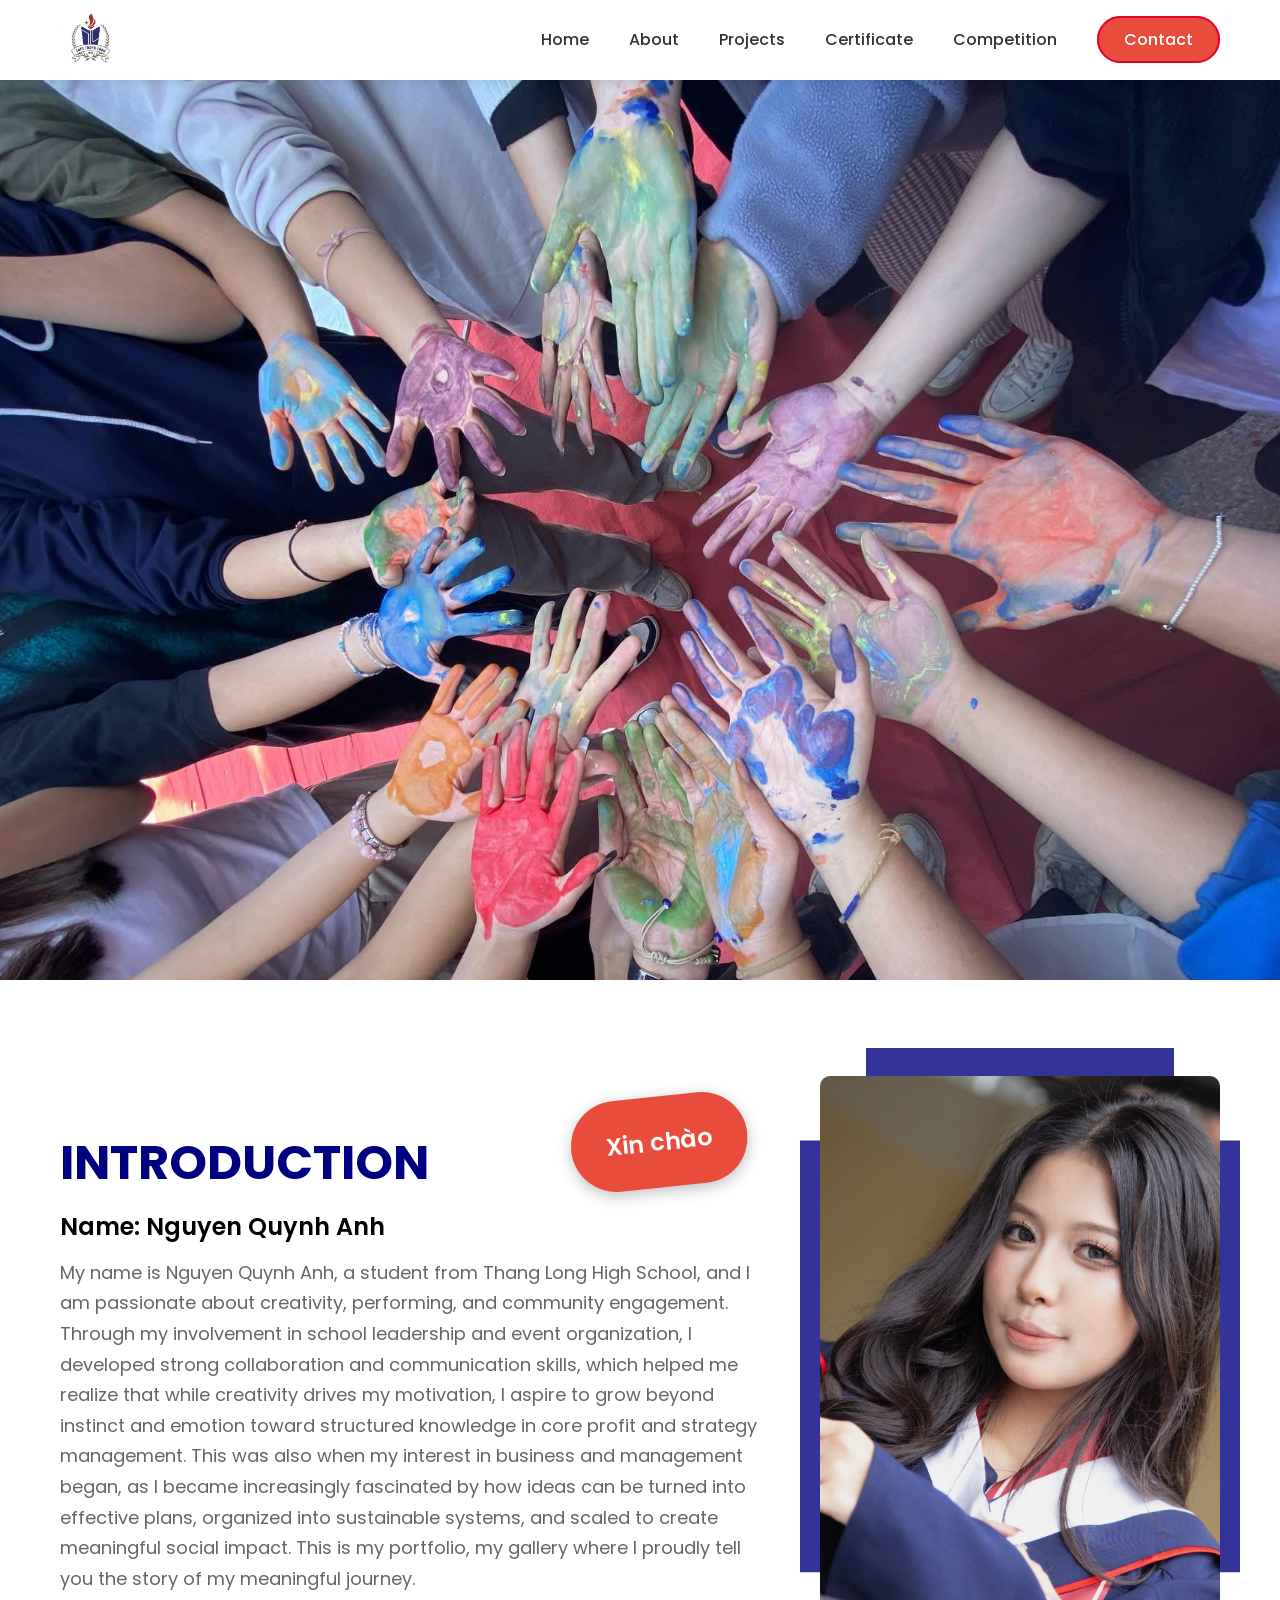
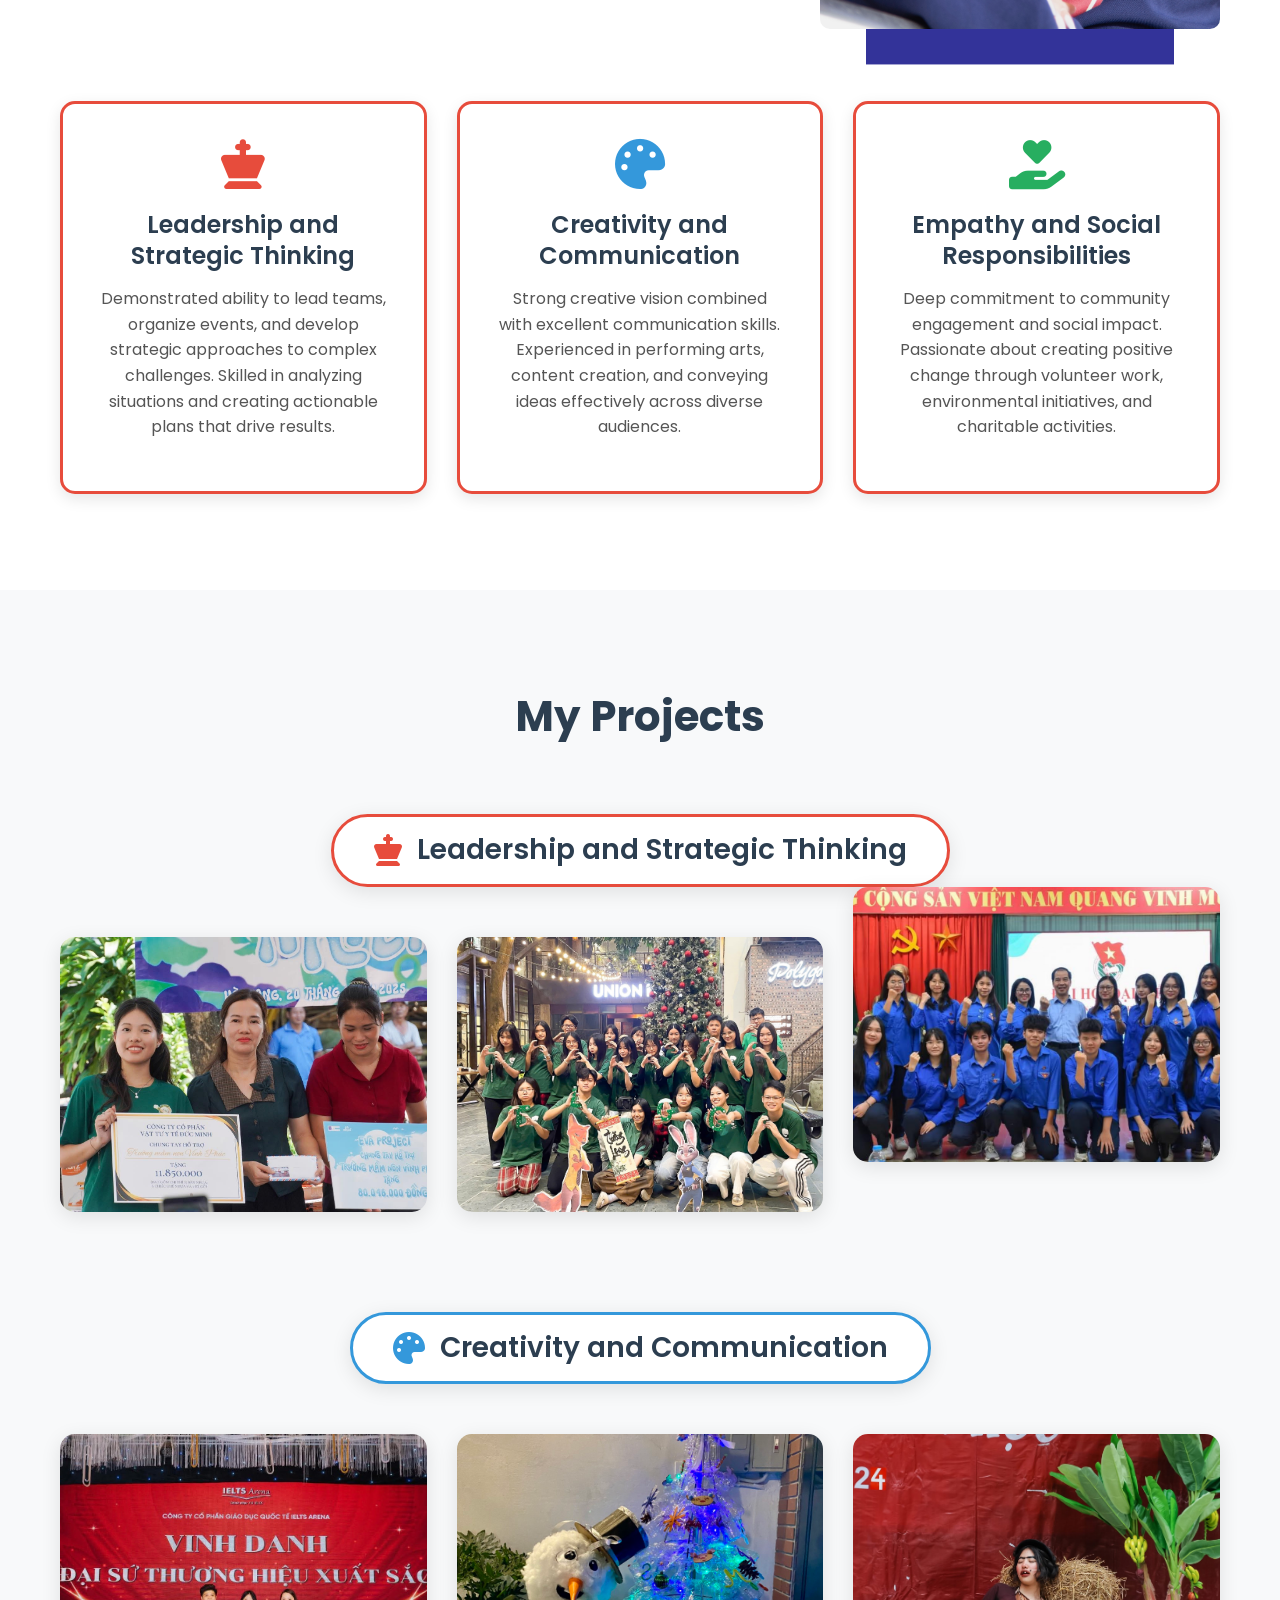
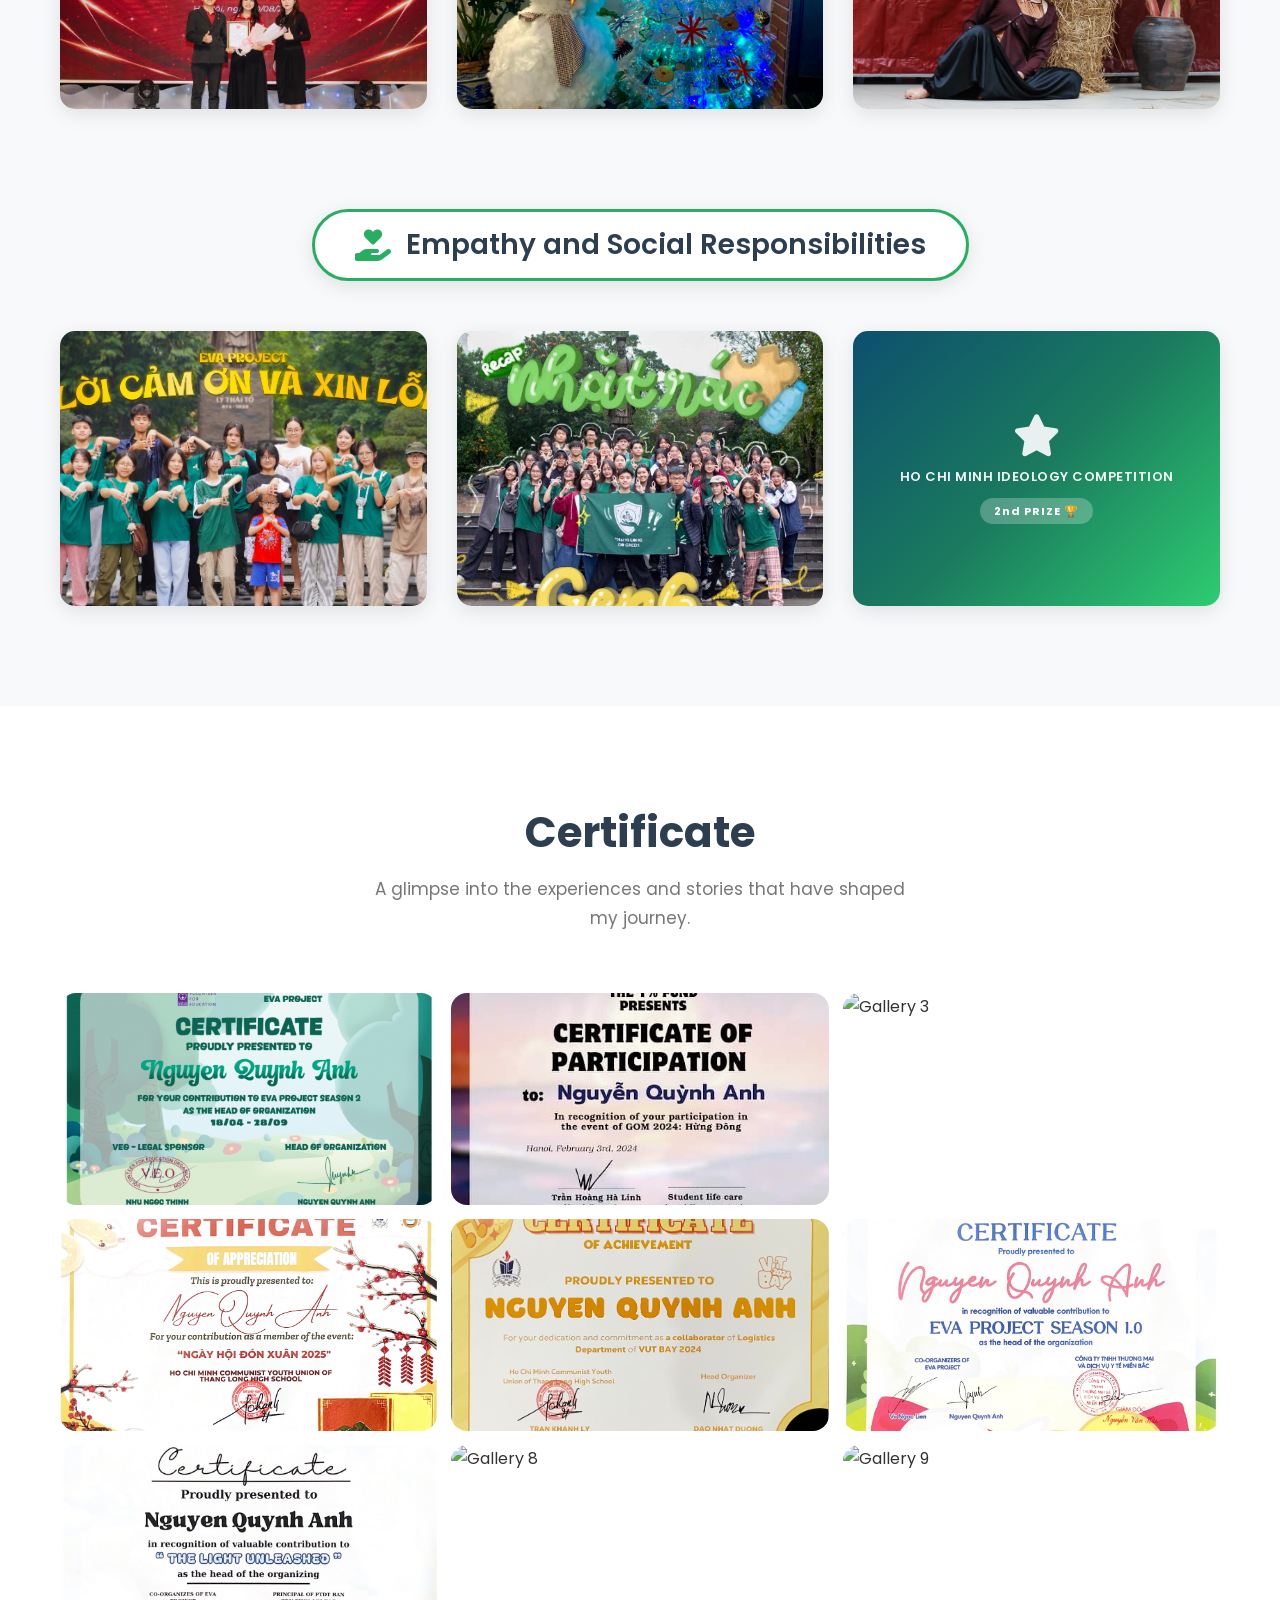
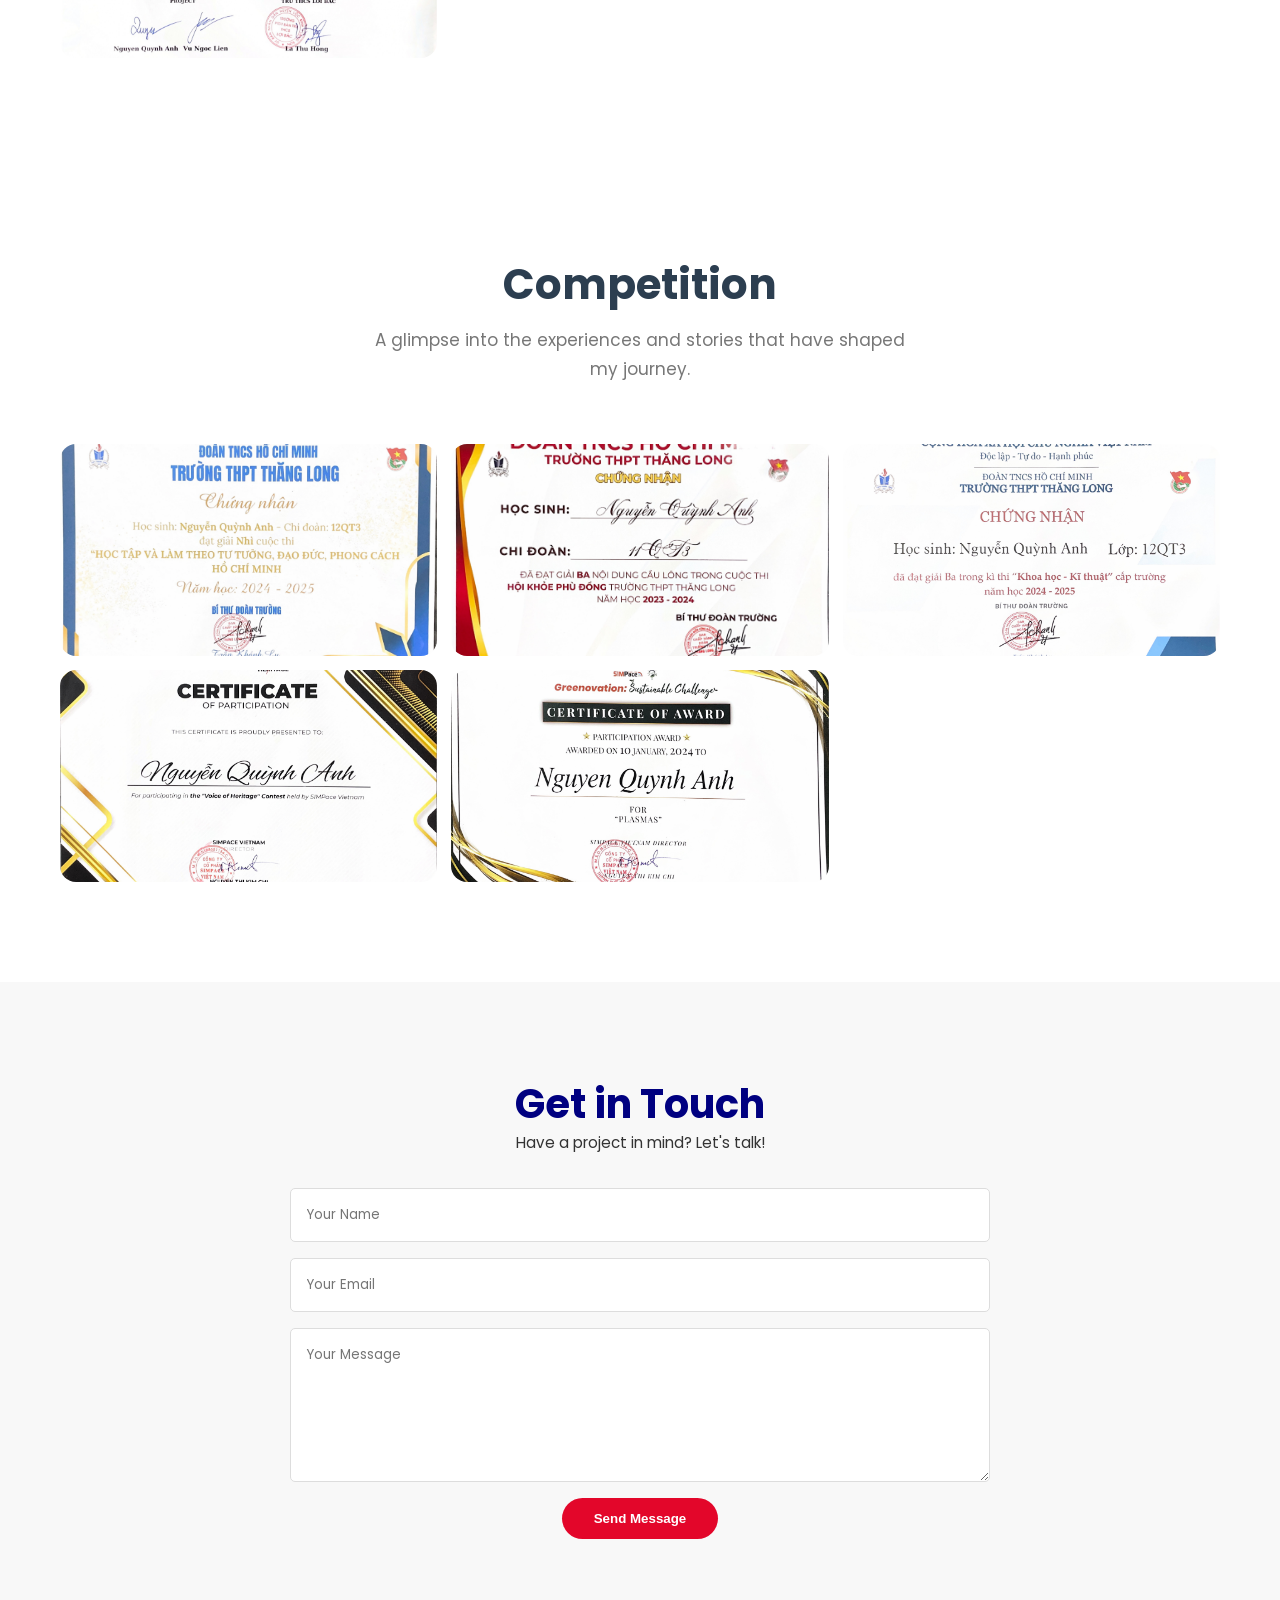
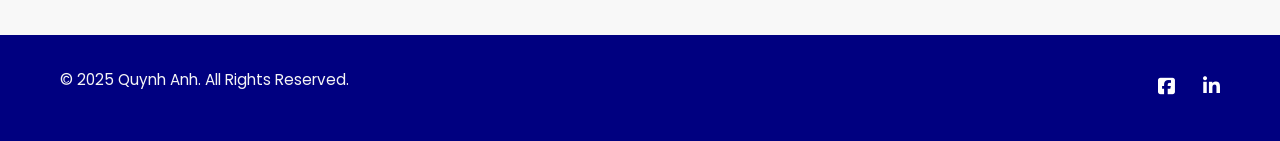
==== index.html @ 8f01cfb1 "ƯDADWADA" ====
<!DOCTYPE html>
<html lang="vi">

<head>
    <meta charset="UTF-8">
    <meta name="viewport" content="width=device-width, initial-scale=1.0">
    <title>Portfolio - Quynh Anh</title>
    <link rel="stylesheet" href="style.css?v=2">
    <link rel="preconnect" href="https://fonts.googleapis.com">
    <link rel="preconnect" href="https://fonts.gstatic.com" crossorigin>
    <link href="https://fonts.googleapis.com/css2?family=Poppins:wght@400;500;600;700&display=swap" rel="stylesheet">
    <link rel="stylesheet" href="https://cdnjs.cloudflare.com/ajax/libs/font-awesome/6.1.1/css/all.min.css" />
    <link rel="icon" type="image/x-icon" href="images/favicon.jpg">
    <style>
        /* ===== HEADER STYLES - SIMPLIFIED & BEAUTIFUL ===== */
        * {
            margin: 0;
            padding: 0;
            box-sizing: border-box;
        }

        body {
            font-family: 'Poppins', sans-serif;
        }

        header {
            background: #fff;
            box-shadow: 0 2px 10px rgba(0,0,0,0.1);
            position: sticky;
            top: 0;
            z-index: 1000;
            transition: all 0.3s ease;
        }

        header.scrolled {
            box-shadow: 0 4px 20px rgba(0,0,0,0.15);
        }

        .container {
            max-width: 1200px;
            margin: 0 auto;
            padding: 0 20px;
        }

        .nav-container {
            display: flex;
            justify-content: space-between;
            align-items: center;
            padding: 20px;
        }

        /* Logo Styles */
        .logo {
            display: flex;
            align-items: center;
            text-decoration: none;
            transition: transform 0.3s ease;
        }

        .logo:hover {
            transform: scale(1.05);
        }

        .logo img {
            height: 60px;
            width: auto;
            object-fit: contain;
        }

        /* Navigation Styles */
        .main-nav ul {
            display: flex;
            list-style: none;
            gap: 40px;
            align-items: center;
        }

        .main-nav ul li a {
            text-decoration: none;
            color: #333;
            font-size: 16px;
            font-weight: 500;
            position: relative;
            padding: 8px 0;
            transition: color 0.3s ease;
        }

        .main-nav ul li a::after {
            content: '';
            position: absolute;
            bottom: 0;
            left: 0;
            width: 0;
            height: 2px;
            background: #e74c3c;
            transition: width 0.3s ease;
        }

        .main-nav ul li a:hover {
            color: #e74c3c;
        }

        .main-nav ul li a:hover::after {
            width: 100%;
        }

        /* Contact Button Style */
        .btn-contact {
            background: #e74c3c;
            color: #fff !important;
            padding: 10px 25px !important;
            border-radius: 25px;
            transition: all 0.3s ease;
        }

        .btn-contact::after {
            display: none;
        }

        .btn-contact:hover {
            background: #c0392b;
            transform: translateY(-2px);
            box-shadow: 0 5px 15px rgba(231, 76, 60, 0.3);
        }

        /* Mobile Menu Toggle */
        .menu-toggle {
            display: none;
            flex-direction: column;
            cursor: pointer;
            gap: 5px;
        }

        .menu-toggle span {
            width: 25px;
            height: 3px;
            background: #333;
            transition: all 0.3s ease;
            border-radius: 3px;
        }

        .menu-toggle.active span:nth-child(1) {
            transform: rotate(45deg) translate(8px, 8px);
        }

        .menu-toggle.active span:nth-child(2) {
            opacity: 0;
        }

        .menu-toggle.active span:nth-child(3) {
            transform: rotate(-45deg) translate(7px, -7px);
        }

        /* Responsive Design */
        @media (max-width: 768px) {
            .nav-container {
                padding: 15px 20px;
            }

            .logo img {
                height: 45px;
            }

            .menu-toggle {
                display: flex;
            }

            .main-nav {
                position: absolute;
                top: 100%;
                left: 0;
                right: 0;
                background: #fff;
                box-shadow: 0 5px 10px rgba(0,0,0,0.1);
                max-height: 0;
                overflow: hidden;
                transition: max-height 0.3s ease;
            }

            .main-nav.active {
                max-height: 500px;
            }

            .main-nav ul {
                flex-direction: column;
                gap: 0;
                padding: 20px 0;
            }

            .main-nav ul li {
                width: 100%;
                text-align: center;
            }

            .main-nav ul li a {
                display: block;
                padding: 15px 20px;
                font-size: 18px;
            }

            .btn-contact {
                border-radius: 0 !important;
                margin: 10px 20px !important;
            }
        }

        /* Updated Features Section - No Gradient */
        .about-features {
            display: grid;
            grid-template-columns: repeat(auto-fit, minmax(300px, 1fr));
            gap: 30px;
            margin-top: 50px;
        }

        .feature-card {
            background: #ffffff;
            padding: 35px;
            border-radius: 15px;
            text-align: center;
            transition: transform 0.3s ease, box-shadow 0.3s ease;
            border: 3px solid #e74c3c;
            box-shadow: 0 5px 15px rgba(0,0,0,0.1);
        }

        .feature-card:hover {
            transform: translateY(-10px);
            box-shadow: 0 15px 30px rgba(231, 76, 60, 0.3);
            border-color: #c0392b;
        }

        .feature-card i {
            font-size: 50px;
            margin-bottom: 20px;
            color: #e74c3c;
        }

        .feature-card h3 {
            font-size: 24px;
            margin-bottom: 15px;
            color: #2c3e50;
        }

        .feature-card p {
            font-size: 16px;
            line-height: 1.6;
            color: #555;
        }

        .feature-card:nth-child(1) i {
            color: #e74c3c;
        }

        .feature-card:nth-child(2) i {
            color: #3498db;
        }

        .feature-card:nth-child(3) i {
            color: #27ae60;
        }

        .image-row {
            display: flex;
            width: 100%;
        }

        .image-row img {
            width: 50%;
            height: auto;
            cursor: pointer;
            transition: 0.3s;
        }

        .image-row img:hover {
            opacity: 0.8;
        }

        .popup {
            display: none;
            position: fixed;
            top: 0;
            left: 0;
            width: 100%;
            height: 100%;
            background: rgba(0, 0, 0, 0.8);
            justify-content: center;
            align-items: center;
            z-index: 9999;
            flex-direction: column;
        }

        .popup img {
            max-width: 90%;
            max-height: 90%;
            box-shadow: 0 0 20px white;
            border: 3px solid white;
            border-radius: 10px;
        }

        .close-btn {
            position: absolute;
            top: 20px;
            right: 30px;
            font-size: 40px;
            color: white;
            cursor: pointer;
            font-weight: bold;
            z-index: 10000;
        }

        .close-btn:hover {
            color: #ccc;
        }
        
        /* ===== PORTFOLIO SECTION - KHOẢNG CÁCH ĐỒN GĐỀUˋ ===== */
        .portfolio {
            padding: 100px 0;
            background: #f8f9fa;
        }

        .section-title {
            text-align: center;
            font-size: 42px;
            margin-bottom: 70px;
            color: #2c3e50;
            font-weight: 700;
        }

        /* Category Section */
        .portfolio-category {
            margin-bottom: 100px;
        }

        .portfolio-category:last-child {
            margin-bottom: 0;
        }

        /* Category Header */
        .category-header {
            text-align: center;
            margin-bottom: 50px;
        }

        .category-title {
            display: inline-flex;
            align-items: center;
            gap: 15px;
            font-size: 28px;
            font-weight: 600;
            color: #2c3e50;
            padding: 15px 40px;
            background: white;
            border-radius: 50px;
            box-shadow: 0 5px 20px rgba(0,0,0,0.1);
        }

        .category-title i {
            font-size: 32px;
        }

        /* Màu sắc cho từng category */
        .category-leadership .category-title {
            border: 3px solid #e74c3c;
        }

        .category-leadership .category-title i {
            color: #e74c3c;
        }

        .category-creativity .category-title {
            border: 3px solid #3498db;
        }

        .category-creativity .category-title i {
            color: #3498db;
        }

        .category-empathy .category-title {
            border: 3px solid #27ae60;
        }

        .category-empathy .category-title i {
            color: #27ae60;
        }

        /* Portfolio Grid - 3 cột */
        .portfolio-grid {
            display: grid;
            grid-template-columns: repeat(3, 1fr);
            gap: 30px;
        }

        .portfolio-item {
            position: relative;
            overflow: hidden;
            border-radius: 15px;
            box-shadow: 0 5px 20px rgba(0,0,0,0.1);
            transition: transform 0.3s ease, box-shadow 0.3s ease;
            text-decoration: none;
            display: block;
        }

        .portfolio-item:hover {
            transform: translateY(-10px);
            box-shadow: 0 15px 40px rgba(0,0,0,0.2);
        }

        .portfolio-item img {
            width: 100%;
            height: 300px;
            object-fit: cover;
            transition: transform 0.5s ease;
        }

        .portfolio-item:hover img {
            transform: scale(1.1);
        }

        .portfolio-overlay {
            position: absolute;
            bottom: 0;
            left: 0;
            right: 0;
            background: linear-gradient(to top, rgba(0,0,0,0.9), transparent);
            padding: 30px 20px 20px;
            color: white;
        }

        .portfolio-item:hover .portfolio-overlay {
            background: rgba(0,0,0,0.85);
            padding: 40px 20px 20px;
        }

        .portfolio-overlay h3 {
            font-size: 22px;
            margin-bottom: 10px;
            font-weight: 600;
        }

        .portfolio-overlay p {
            font-size: 14px;
            line-height: 1.6;
            margin-bottom: 10px;
            opacity: 0.9;
        }

        .portfolio-overlay span {
            display: inline-block;
            font-size: 14px;
            font-weight: 500;
            color: #e74c3c;
            transition: transform 0.3s ease;
        }

        .portfolio-item:hover .portfolio-overlay span {
            transform: translateX(5px);
        }

        /* Responsive */
        @media (max-width: 992px) {
            .portfolio-grid {
                grid-template-columns: repeat(2, 1fr);
            }
            
            .portfolio {
                padding: 80px 0;
            }
            
            .section-title {
                margin-bottom: 60px;
            }
            
            .portfolio-category {
                margin-bottom: 80px;
            }
            
            .category-header {
                margin-bottom: 40px;
            }
        }

        @media (max-width: 768px) {
            .portfolio-grid {
                grid-template-columns: 1fr;
            }

            .category-title {
                font-size: 22px;
                padding: 12px 30px;
            }

            .category-title i {
                font-size: 26px;
            }

            .portfolio {
                padding: 60px 0;
            }
            
            .section-title {
                font-size: 32px;
                margin-bottom: 50px;
            }
            
            .portfolio-category {
                margin-bottom: 70px;
            }
            
            .category-header {
                margin-bottom: 35px;
            }
        }
    </style>
</head>

<body>

    <!-- ===== SIMPLIFIED HEADER ===== -->
    <header id="header">
        <div class="container nav-container">
            <a href="#" class="logo">
                <img src="images/logo.jpg" alt="Quynh Anh Logo">
            </a>
            
            <div class="menu-toggle" id="menuToggle">
                <span></span>
                <span></span>
                <span></span>
            </div>

            <nav class="main-nav" id="mainNav">
                <ul>
                    <li><a href="/">Home</a></li>
                    <li><a href="#about">About</a></li>
                    <li><a href="#portfolio">Projects</a></li>
                    <li><a href="certificate.html">Certificate</a></li>
                    <li><a href="competition.html">Competition</a></li>
                    <li><a href="#contact" class="btn-contact">Contact</a></li>
                </ul>
            </nav>
        </div>
    </header>
    <main>

        <section id="home" class="main-banner">
            <div class="container banner-container">
                <div class="hero-main-group">
                </div>
            </div>
        </section>

        <section id="about" class="about-section">
            <div class="container">
                <div class="about-intro-area">
                    <div class="about-intro-text">
                        <div class="resume-bubble">
                            <h3 style="color: white;">Xin chào </h3>
                        </div>
                        <h1>INTRODUCTION</h1>
                        <p>
                            <h3 style="color: black;">Name: Nguyen Quynh Anh</h3>
                        </p>
                        <p style="font-size: large;">
                            My name is Nguyen Quynh Anh, a student from Thang Long High School, and I am passionate about creativity, performing, and community engagement. Through my involvement in school leadership and event organization, I developed strong collaboration and communication skills, which helped me realize that while creativity drives my motivation, I aspire to grow beyond instinct and emotion toward structured knowledge in core profit and strategy management. This was also when my interest in business and management began, as I became increasingly fascinated by how ideas can be turned into effective plans, organized into sustainable systems, and scaled to create meaningful social impact. This is my portfolio, my gallery where I proudly tell you the story of my meaningful journey.
                        </p>
                    </div>
                    <div class="about-intro-image">
                        <img src="images/avata-about.jpg" alt="Quynh Anh Avatar">
                    </div>
                </div>

                <!-- Features Section with Font Awesome Icons -->
                <div class="about-features">
                    <div class="feature-card">
                        <i class="fas fa-chess-king"></i>
                        <h3>Leadership and Strategic Thinking</h3>
                        <p>Demonstrated ability to lead teams, organize events, and develop strategic approaches to complex challenges. Skilled in analyzing situations and creating actionable plans that drive results.</p>
                    </div>

                    <div class="feature-card">
                        <i class="fas fa-palette"></i>
                        <h3>Creativity and Communication</h3>
                        <p>Strong creative vision combined with excellent communication skills. Experienced in performing arts, content creation, and conveying ideas effectively across diverse audiences.</p>
                    </div>

                    <div class="feature-card">
                        <i class="fas fa-hand-holding-heart"></i>
                        <h3>Empathy and Social Responsibilities</h3>
                        <p>Deep commitment to community engagement and social impact. Passionate about creating positive change through volunteer work, environmental initiatives, and charitable activities.</p>
                    </div>
                </div>
            </div>
        </section>

        <section id="portfolio" class="portfolio">
            <div class="container">
                <h2 class="section-title">My Projects</h2>
        
                <!-- NHÓM 1: Leadership and Strategic Thinking -->
                <div class="portfolio-category category-leadership">
                    <div class="category-header">
                        <h3 class="category-title">
                            <i class="fas fa-chess-king"></i>
                            Leadership and Strategic Thinking
                        </h3>
                    </div>
                    <div class="portfolio-grid">
                        <a href="project-detail-02.html" class="portfolio-item">
                            <img src="images/21.jpg" alt="Trạm ký ức">
                            <div class="portfolio-overlay">
                                <h3>VOLUNTEER PROJECT
                                </h3>
                                <span>View Details &rarr;</span>
                            </div>
                        </a>
                        <a href="project-detail-03.html" class="portfolio-item">
                            <img src="images/31.JPG" alt="Văn chương máu chảy">
                            <div class="portfolio-overlay">
                                <h3>ENVIRONMENTAL PRESERVATION
                                </h3>
                                <span>View Details &rarr;</span>
                            </div>
                        </a>
                        <a href="project-detail-04.html"  style="margin-top: -50px;" class="portfolio-item">
                            <img src="images/41.jpg" alt="NCC">
                            <div class="portfolio-overlay">
                                <h3>EXECUTIVE MEMBER, STUDENT UNION - THANG LONG HIGH SCHOOL
                                </h3>
                                <span>View Details &rarr;</span>
                            </div>
                        </a>
                    </div>
                </div>
        
                <!-- NHÓM 2: Creativity and Communication -->
                <div class="portfolio-category category-creativity">
                    <div class="category-header">
                        <h3 class="category-title">
                            <i class="fas fa-palette"></i>
                            Creativity and Communication
                        </h3>
                    </div>
                    <div class="portfolio-grid">
                        <a href="project-detail-05.html" class="portfolio-item">
                            <img src="images/51.jpg" alt="Bookipedia">
                            <div class="portfolio-overlay">
                                <h3>BRAND AMBASSADOR - IELTS ARENA
                                </h3>
                                <span>View Details &rarr;</span>
                            </div>
                        </a>
                        <a href="project-detail-06.html" class="portfolio-item">
                            <img src="images/61.jpg" alt="Trạm ký ức">
                            <div class="portfolio-overlay">
                                <h3>GREENOVATION COMPETITION - SIMPACE IELTS
                                </h3>
                                <span>View Details &rarr;</span>
                            </div>
                        </a>
                        <a href="project-detail-07.html" class="portfolio-item">
                            <img src="images/71.JPG" alt="Văn chương">
                            <div class="portfolio-overlay">
                                <h3>ACTING
                                </h3>
                                <span>View Details &rarr;</span>
                            </div>
                        </a>
                    </div>
                </div>
        
                <!-- NHÓM 3: Empathy and Social Responsibilities -->
                <div class="portfolio-category category-empathy">
                    <div class="category-header">
                        <h3 class="category-title">
                            <i class="fas fa-hand-holding-heart"></i>
                            Empathy and Social Responsibilities
                        </h3>
                    </div>
                    <div class="portfolio-grid">
                        <a href="project-detail-08.html" class="portfolio-item">
                            <img src="images/81.JPG" alt="Care-A-Van">
                            <div class="portfolio-overlay">
                                <h3>RAISE FUND CHARITY
                                </h3>
                                <span>View Details &rarr;</span>
                            </div>
                        </a>
                        <a href="project-detail-10.html" class="portfolio-item">
                            <img src="images/9.jpeg" alt="Care-A-Van">
                            <div class="portfolio-overlay">
                                <h3>PROMOTING GREEN AWARENESS
                                </h3>
                                <span>View Details &rarr;</span>
                            </div>
                        </a>
                        <a href="project-detail-09.html" class="portfolio-item">
                            <div class="portfolio-img-css" style="
                                width: 100%; height: 100%;
                                background: linear-gradient(135deg, #0d4f6e 0%, #1a7a5e 50%, #2ecc71 100%);
                                display: flex; flex-direction: column;
                                align-items: center; justify-content: center;
                                gap: 12px; padding: 20px;
                            ">
                                <i class="fas fa-star" style="font-size: 42px; color: #fff; opacity: 0.9;"></i>
                                <span style="
                                    color: #fff; font-size: 13px; font-weight: 600;
                                    text-align: center; line-height: 1.4; letter-spacing: 0.5px;
                                    text-transform: uppercase; opacity: 0.95;
                                ">Ho Chi Minh Ideology Competition</span>
                                <span style="
                                    background: rgba(255,255,255,0.25); color: #fff;
                                    font-size: 11px; font-weight: 700; padding: 4px 14px;
                                    border-radius: 20px; letter-spacing: 1px;
                                ">2nd PRIZE 🏆</span>
                            </div>
                            <div class="portfolio-overlay">
                                <h3>Studying and following the ideology, ethics, and style of Ho Chi Minh" COMPETITION - SECOND PRIZE</h3>
                                <span>View Details &rarr;</span>
                            </div>
                        </a>
                    </div>
                </div>
        
            </div>
        </section>
      
        <section class="GridCustom">
            <div class="container">

                <div class="section-header">
                  <h2>Certificate  </h2>
                  <p>A glimpse into the experiences and stories that have shaped my journey.</p>
                </div>
            
                <div class="bento-grid">

                    <div class="gallery-item">
                      <img src="images/cer_01.jpeg" alt="Gallery 1">
                      <div class="gallery-overlay"><i class="fas fa-search-plus"></i></div>
                    </div>
              
                    <div class="gallery-item">
                      <img src="images/cer_02.jpeg" alt="Gallery 2">
                      <div class="gallery-overlay"><i class="fas fa-search-plus"></i></div>
                    </div>
              
                    <div class="gallery-item">
                      <img src="images/cer_03.jpg" alt="Gallery 3">
                      <div class="gallery-overlay"><i class="fas fa-search-plus"></i></div>
                    </div>
              
                    <div class="gallery-item">
                      <img src="images/cer_04.jpg" alt="Gallery 4">
                      <div class="gallery-overlay"><i class="fas fa-search-plus"></i></div>
                    </div>
              
                    <div class="gallery-item">
                      <img src="images/cer_05.jpg" alt="Gallery 5">
                      <div class="gallery-overlay"><i class="fas fa-search-plus"></i></div>
                    </div>
              
                    <div class="gallery-item">
                      <img src="images/cer_06.jpg" alt="Gallery 6">
                      <div class="gallery-overlay"><i class="fas fa-search-plus"></i></div>
                    </div>
              
                    <div class="gallery-item">
                      <img src="images/cer_10.jpg" alt="Gallery 7">
                      <div class="gallery-overlay"><i class="fas fa-search-plus"></i></div>
                    </div>
              
                    <div class="gallery-item">
                      <img src="images/cer_08.jpg" alt="Gallery 8">
                      <div class="gallery-overlay"><i class="fas fa-search-plus"></i></div>
                    </div>
              
                    <div class="gallery-item">
                      <img src="images/cer_09.jpg" alt="Gallery 9">
                      <div class="gallery-overlay"><i class="fas fa-search-plus"></i></div>
                    </div>
              
                  </div><!-- /bento-grid -->
              </div>
        </section>
      
        <section class="GridCustom">
            <div class="container">

                <div class="section-header">
                  <h2>Competition</h2>
                  <p>A glimpse into the experiences and stories that have shaped my journey.</p>
                </div>
            
                <div class="bento-grid">

                    <div class="gallery-item">
                        <img src="images/com_01.jpg" alt="Gallery 1">
                        <div class="gallery-overlay"><i class="fas fa-search-plus"></i></div>
                      </div>
                
                      <div class="gallery-item">
                        <img src="images/com_02.jpg" alt="Gallery 2">
                        <div class="gallery-overlay"><i class="fas fa-search-plus"></i></div>
                      </div>
                
                      <div class="gallery-item">
                        <img src="images/com_03.jpg" alt="Gallery 3">
                        <div class="gallery-overlay"><i class="fas fa-search-plus"></i></div>
                      </div>
                
                      <div class="gallery-item">
                        <img src="images/com_04.jpg" alt="Gallery 4">
                        <div class="gallery-overlay"><i class="fas fa-search-plus"></i></div>
                      </div>
                
                      <div class="gallery-item">
                        <img src="images/com_05.jpg" alt="Gallery 5">
                        <div class="gallery-overlay"><i class="fas fa-search-plus"></i></div>
                      </div>
                  </div><!-- /bento-grid -->
              </div>
        </section>
<style>
   .GridCustom {
  padding: 100px 0;
  background: #ffffff;
}

.GridCustom .container {
  max-width: 1200px;
  margin: 0 auto;
  padding: 0 20px;
}

.GridCustom .section-header {
  text-align: center;
  margin-bottom: 60px;
}

.GridCustom .section-header h2 {
  font-size: 42px;
  font-weight: 700;
  color: #2c3e50;
  margin-bottom: 14px;
}

.GridCustom .section-header p {
  font-size: 17px;
  color: #777;
  max-width: 540px;
  margin: 0 auto;
  line-height: 1.7;
}

.bento-grid {
  display: grid;
  grid-template-columns: repeat(3, 1fr);
  gap: 14px;
}

.gallery-item {
  position: relative;
  overflow: hidden;
  border-radius: 16px;
  aspect-ratio: 16 / 9;
  cursor: pointer;
}

.gallery-item img {
  width: 100%;
  height: 100%;
  object-fit: cover;
  display: block;
  transition: transform 0.5s ease;
}

.gallery-item:hover img {
  transform: scale(1.08);
}

.gallery-overlay {
  position: absolute;
  inset: 0;
  background: rgba(0, 0, 0, 0.5);
  display: flex;
  align-items: center;
  justify-content: center;
  opacity: 0;
  transition: opacity 0.35s ease;
}

.gallery-item:hover .gallery-overlay {
  opacity: 1;
}

.gallery-overlay i {
  font-size: 36px;
  color: #ffffff;
  transform: scale(0.8);
  transition: transform 0.35s ease;
}

.gallery-item:hover .gallery-overlay i {
  transform: scale(1);
}

@media (max-width: 768px) {
  .bento-grid {
    grid-template-columns: repeat(2, 1fr);
    gap: 8px;
  }
  .GridCustom .section-header h2 {
    font-size: 30px;
  }
}

@media (max-width: 480px) {
  .bento-grid {
    grid-template-columns: repeat(1, 1fr);
  }
}
</style>

        <section id="contact" class="contact">
            <div class="container contact-container">
                <h2>Get in Touch</h2>
                <p>Have a project in mind? Let's talk!</p>
                <form action="#" method="POST" class="contact-form">
                    <input type="text" name="name" placeholder="Your Name" required>
                    <input type="email" name="email" placeholder="Your Email" required>
                    <textarea name="message" rows="6" placeholder="Your Message" required></textarea>
                    <button type="submit" class="btn btn-primary">Send Message</button>
                </form>
            </div>
        </section>
    </main>

    <footer>
        <div class="container footer-container">
            <p>&copy; 2025 Quynh Anh. All Rights Reserved.</p>
            <div class="social-links">
                <a href="https://www.facebook.com/ginaaneee/"><i class="fab fa-facebook-square"></i></a>
                <a href="https://www.instagram.com/ginaanee/"><i class="fab fa-linkedin-in"></i></a>
            </div>
        </div>
    </footer>

    <!-- Popup for images -->
    <div id="popup" class="popup">
        <span class="close-btn" onclick="closePopup()">&times;</span>
        <img id="popup-img" src="" alt="">
    </div>

    <script>
        function openPopup(src) {
            document.getElementById("popup-img").src = src;
            document.getElementById("popup").style.display = "flex";
        }

        function closePopup() {
            document.getElementById("popup").style.display = "none";
        }
    </script>

    <script src="https://cdnjs.cloudflare.com/ajax/libs/gsap/3.12.2/gsap.min.js"></script>
    <script src="https://cdnjs.cloudflare.com/ajax/libs/gsap/3.12.2/ScrollTrigger.min.js"></script>
    <script src="script.js"></script>
</body>

</html>
---- style.css ----
/* ======== GLOBAL STYLES & VARIABLES ======== */
html {
    scroll-behavior: smooth;
}

:root {
    --primary-color: #070757;
    --secondary-color: #e4e0b2;
    --accent-color: #e3062a;
    --brush-color: #E0D6FF;
    /* Màu vệt sơn tím nhạt */
    --bg-light: #ffffff;
    --bg-grey: #f8f9fa;
    --text-light: #ffffff;
    --text-dark: #333333;
    --text-muted: #6c757d;
    --shadow: 0 5px 15px rgba(0, 0, 0, 0.1);
    --font-family: 'Poppins', sans-serif;
    --divider-color: #e5e7eb;
}

* {
    margin: 0;
    padding: 0;
    box-sizing: border-box;
}

html {
    scroll-behavior: smooth;
}

body {
    font-family: var(--font-family);
    color: var(--text-dark);
    line-height: 1.7;
    background: var(--bg-light);
}

.container {
    max-width: 1200px;
    margin: 0 auto;
    padding: 0 2rem;
}

h1,
h2,
h3,
h4 {
    font-weight: 600;
    color: var(--primary-color);
    line-height: 1.3;
}

h1 {
    font-size: 3rem;
    font-weight: 700;
}

h2 {
    font-size: 2.5rem;
    font-weight: 700;
}

h3 {
    font-size: 1.5rem;
}

h4 {
    font-size: 1.1rem;
    color: var(--primary-color);
    margin-bottom: 0.75rem;
    font-weight: 600;
}

p {
    margin-bottom: 1rem;
    font-family: 'Poppins', sans-serif;
    font-weight: 400;
    font-size: 0.95rem;
    color: var(--text-dark);
}

a {
    text-decoration: none;
    color: var(--accent-color);
}

ul {
    list-style: none;
}

section {
    padding: 6rem 0;
}

.btn {
    display: inline-block;
    padding: 0.8rem 2rem;
    border-radius: 50px;
    font-weight: 600;
    transition: all 0.3s ease;
    border: none;
    cursor: pointer;
}

.btn-primary {
    background: var(--accent-color);
    color: var(--text-light);
}

.btn-primary:hover {
    background: #c00524;
    transform: translateY(-3px);
}

/* ======== HEADER & NAVIGATION ======== */
header {
    background: var(--text-light);
    box-shadow: var(--shadow);
    position: sticky;
    top: 0;
    z-index: 1000;
}

.nav-container {
    display: flex;
    justify-content: space-between;
    align-items: center;
    height: 80px;
}

.logo {
    font-size: 1.5rem;
    font-weight: 700;
    color: var(--primary-color);
}

.main-nav ul {
    display: flex;
    align-items: center;
    gap: 2rem;
}

.main-nav a {
    color: var(--text-dark);
    font-weight: 500;
    transition: color 0.3s ease;
}

.main-nav a:hover {
    color: var(--accent-color);
}

/* Trong file style.css, tìm và thay thế đoạn code của .btn-contact */

/* Code CSS cho nút Contact - Kiểu viền đỏ */

/* Trạng thái mặc định: Viền đỏ, nền trắng, chữ đỏ */
.btn-contact {
    background-color: transparent;
    /* Nền trong suốt */
    color: var(--accent-color);
    /* Chữ màu đỏ */
    border: 2px solid var(--accent-color);
    /* Viền màu đỏ, dày 2px */
    padding: 0.6rem 1.8rem;
    border-radius: 50px;
    font-weight: 500;
    text-decoration: none;
    box-shadow: none;
    /* Bỏ bóng đổ ở trạng thái mặc định */
    transition: all 0.3s ease;
}

/* Trạng thái khi di chuột: Nền đỏ, chữ trắng */
.main-nav a.btn-contact:hover {
    background-color: var(--accent-color);
    /* Nền đổi thành màu đỏ */
    color: var(--text-light);
    /* Chữ đổi thành màu trắng */
    transform: translateY(-2px);
    box-shadow: 0 4px 10px rgba(227, 6, 42, 0.3);
    /* Thêm bóng đổ nhẹ khi hover */
}

.logo img {
    height: 35px;
    /* Bạn có thể điều chỉnh chiều cao này cho phù hợp */
    width: auto;
    display: block;
}














/* ======== HERO SECTION (REVISED VỚI 2 LỚP BACKGROUND) ======== */

.main-banner {
    width: 100%;
    height: 100vh;
    position: relative;
    overflow: hidden;
}

/* Lớp background dưới cùng (chuyển động) */
.main-banner::before {
    content: '';
    position: absolute;
    top: 0%;
    left: -5%;
    width: 110%;
    height: 110%;
    background-image: url('images/banners1.png');
    /* Đảm bảo ảnh này có độ phân giải cao */
    background-size: cover;
    background-position: center;
    z-index: 1;
    animation: floatBackground 1000s ease-in-out infinite;

    /* --- THÊM DÒNG NÀY ĐỂ TĂNG ĐỘ NÉT --- */
    image-rendering: -webkit-optimize-contrast;
    /* Dành cho trình duyệt Webkit (Chrome, Safari) */
    image-rendering: crisp-edges;
    /* Chuẩn chung */
}

/* --- CSS RESPONSIVE CHO BANNER --- */
@media (max-width: 768px) {
    .main-banner::before {
        /* Đặt lại kích thước và vị trí cho vừa với khung chứa */
        top: 0;
        left: 0;
        width: 100%;
        height: 100%;
    }
}




/* (Các class CSS khác như .hero-main-group, .speech-bubble... giữ nguyên như cũ) */
/* Nhóm chính chứa nhân vật và nội dung */
.hero-main-group {
    display: flex;
    align-items: center;
    justify-content: center;
    gap: 0;
    position: relative;
    z-index: 2;
}

/* Ảnh nhân vật */
.person-photo {
    height: 80vh;
    flex-shrink: 0;
}

.person-photo img {
    height: 120%;
    width: auto;
}

/* Khối nội dung chính */
.main-content {
    transform: translateX(-50px) translateY(-80px);
}

/* --- Chỉnh sửa cho "mềm mại" hơn --- */
.speech-bubble {
    /* Sử dụng màu trắng trong suốt để hòa vào background */
    background-color: rgba(255, 255, 255, 0.75);
    /* Thêm hiệu ứng mờ kính để chữ dễ đọc hơn */
    backdrop-filter: blur(4px);
    -webkit-backdrop-filter: blur(4px);
    /* Hỗ trợ trình duyệt Safari */

    /* Đổi màu chữ thành màu hồng đậm để nổi bật và hợp tông */
    color: #E57399;
    padding: 1.5rem 2rem;
    border-radius: 30px;
    /* Bo tròn nhiều hơn */
    font-size: 1.1rem;
    line-height: 1.6;
    /* Tạo bóng đổ nhẹ nhàng hơn */
    box-shadow: 0 5px 20px rgba(150, 100, 120, 0.2);
    white-space: nowrap;
    border: 1px solid rgba(255, 255, 255, 0.9);
}

.speech-bubble p {
    margin: 0;
    /* Kế thừa màu từ parent */
    color: inherit;
    font-weight: 500;
    /* Làm chữ đậm hơn một chút để dễ đọc */
}

.action-buttons {
    margin-top: 1.5rem;
    display: flex;
    gap: 1rem;
    justify-content: space-between;
}

/* Đổi tên class từ .btn-red thành .btn-custom để linh hoạt hơn */
.btn.btn-custom {
    background-color: #fe7b8f;
    /* Màu hồng nhạt (LightPink) */
    color: #fff;
    padding: 0.8rem 2.2rem;
    border-radius: 50px;
    /* Giữ bo tròn */
    font-weight: 500;
    transition: all 0.3s ease;
    border: none;
    /* Bỏ border */
    box-shadow: 0 4px 15px rgba(227, 6, 42, 0.2);
}

.btn.btn-custom:hover {
    transform: translateY(-4px);
    /* Hiệu ứng nổi lên rõ hơn */
    background-color: #ff92a4;
    /* Sáng hơn một chút khi hover */
    box-shadow: 0 8px 20px rgba(227, 6, 42, 0.3);
}

/* Chữ Welcome (Giữ nguyên) */
.welcome-title-overlay {
    position: absolute;
    top: 80%;
    right: 5%;
    z-index: 3;
    width: auto;
    pointer-events: none;
}

#home .welcome-title-overlay h1 {
    font-size: 4.2rem;
    font-weight: 800;
    color: #e1e65e;
    line-height: 1.1;
    text-shadow: 3px 3px 0px #ffffff, 4px 4px 5px rgba(0, 0, 0, 0.1);
    transform: rotate(-10deg);
    text-align: center;
}


/* Xóa các class .deco-element và .leaf vì không còn sử dụng */

/* Keyframe cho background chuyển động nhẹ nhàng */
@keyframes floatBackground {
    0% {
        transform: translateY(0px);
    }

    50% {
        transform: translateY(-20px);
        /* Di chuyển lên một chút */
    }

    100% {
        transform: translateY(0px);
    }
}









/* Container chứa các icon */
.tool-icons {
    display: flex;
    justify-content: space-between;
    /* Đẩy icon đầu và cuối ra 2 mép */
    align-items: center;
    margin-top: 1.5rem;
    width: 100%;
    /* << Quan trọng: Cho khu vực này rộng hết cỡ cột của nó */
}

/* Từng icon bên trong */
.tool-icons img {
    height: 65px !important;
    /* << Tăng kích thước icon lên một chút từ 45px */
    border-radius: 12px;
    box-shadow: 0 5px 15px rgba(45, 55, 86, 0.15);
    cursor: pointer;

    /* Giữ các thuộc tính sửa lỗi từ lần trước */
    opacity: 1 !important;
    filter: none !important;
    transition: all 0.3s ease-out !important;
}

/* Giữ nguyên hiệu ứng hover */
.tool-icons img:hover {
    transform: translateY(-8px);
    box-shadow: 0 10px 25px rgba(45, 55, 86, 0.25);
}

/* Responsive cho bố cục mới */
@media (max-width: 992px) {
    .hero-main-group {
        flex-direction: column;
        gap: 2rem;
    }

    .person-photo {
        height: 60vh;
    }

    .main-content {
        transform: translateX(0);
        order: 2;
        /* Đưa nội dung xuống dưới ảnh */
    }

    .welcome-title-overlay h1 {
        font-size: 3rem;
    }
}

/* Chữ Welcome (đã chỉnh sửa vị trí và độ nghiêng) */
.welcome-title-overlay {
    position: absolute;
    bottom: 20%;
    /* Đặt vị trí theo phía dưới */
    right: 5%;
    /* Đặt vị trí theo phía phải */
    z-index: 3;
    text-align: right;
    /* Căn lề phải cho text */
    width: auto;
    /* Bỏ width 100% để khối co lại theo chữ */
    pointer-events: none;
    /* Giúp có thể click xuyên qua chữ vào các phần tử bên dưới nếu cần */
}

.welcome-title-overlay h1 {
    font-size: 4rem;
    font-weight: 800;
    color: var(--text-dark);
    line-height: 1.2;
    text-shadow: 3px 3px 0px rgba(255, 255, 255, 0.7);
    transform: rotate(-7deg);
    /* Thêm hiệu ứng nghiêng -7 độ */
}

/* ======== ABOUT ME SECTION (FINAL CORRECTED STRUCTURE V2) ======== */
.about-section {
    background: var(--bg-light);
}

/* Phần 1: Giới thiệu chung */

.about-intro-area {
    display: grid;
    /* SỬA LẠI DÒNG NÀY: Cột chữ tự co giãn | Cột ảnh 400px */
    grid-template-columns: 1fr 400px;
    gap: 3rem;
    align-items: center;
    margin-bottom: 4rem;
}

.about-intro-image {
    position: relative;
}

/* Hiệu ứng vệt sơn */
.about-intro-image::before {
    content: '';
    position: absolute;
    top: 50%;
    left: 50%;
    transform: translate(-50%, -50%);
    width: 110%;
    height: 110%;
    background-color: var(--primary-color);
    opacity: 0.8;
    z-index: 1;
    clip-path: polygon(0% 15%, 15% 15%, 15% 0%, 85% 0%, 85% 15%, 100% 15%, 100% 85%, 85% 85%, 85% 100%, 15% 100%, 15% 85%, 0% 85%);
}

.about-intro-image img {
    width: 100%;
    position: relative;
    z-index: 2;
    border-radius: 10px;
}

.about-intro-text h2 {
    margin-bottom: 1rem;
}

.about-intro-text p {
    color: var(--text-muted);
}

/* Trong file style.css */

/* Phần 2: Chi tiết kỹ năng & Media */

.about-details-area {
    display: grid;
    /* Thay đổi ở dòng này: cho cột video nhỏ hơn (1fr) và cột chữ lớn hơn (1.5fr) */
    grid-template-columns: 1.5fr 1fr;
    gap: 4rem;
    /* Tăng khoảng cách một chút cho thoáng hơn */
    align-items: center;
    /* Căn giữa 2 cột theo chiều dọc cho cân đối hơn */
    padding-top: 3rem;
}

.skills-column {
    /* Cột này chứa tất cả các nhóm kỹ năng */
}

.media-column {
    /* Cột này chứa video hoặc ảnh */
}

.media-column video,
.media-column img {
    width: 100%;
    border-radius: 15px;
    box-shadow: var(--shadow);
}

/*  */
.skill-group {
    margin-bottom: 2rem;
}

.skill-group:last-child {
    margin-bottom: 0;
}

p.skill-item {
    color: var(--text-muted);
    font-size: 0.9rem;
    margin: 0.25rem 0;
}

/* Code CSS đồng nhất cho tất cả các thẻ kỹ năng */

.skill-tags,
.gpa-tags {
    display: flex;
    flex-wrap: wrap;
    gap: 0.5rem;
    /* Khoảng cách giữa các nút */
    margin-top: 0.5rem;
}

/* Style chung cho TẤT CẢ các thẻ */
.skill-tag {
    background-color: transparent;
    /* Nền trong suốt */
    color: var(--accent-color);
    /* Chữ màu đỏ */
    border: 1.5px solid var(--accent-color);
    /* Viền màu đỏ */
    padding: 0.4rem 1rem;
    border-radius: 20px;
    font-size: 0.9rem;
    font-weight: 500;
    transition: all 0.3s ease;
    cursor: default;
}

/* Hiệu ứng chung khi di chuột */
.skill-tag:hover {
    background-color: var(--accent-color);
    /* Nền đổi thành màu đỏ */
    color: var(--text-light);
    /* Chữ đổi thành màu trắng */
    transform: translateY(-2px);
    box-shadow: 0 4px 10px rgba(227, 6, 42, 0.2);
    /* Thêm bóng đổ nhẹ */
}

.tool-icons {
    display: flex;
    gap: 1rem;
    align-items: center;
    margin-top: 0.5rem;
}

.tool-icons img {
    height: 40px;
    opacity: 0.8;
    transition: opacity 0.3s ease;
}

.tool-icons img:hover {
    opacity: 1;
}

.media-column img {
    width: 100%;
    border-radius: 15px;
    box-shadow: var(--shadow);
}

/* Thêm vào file style.css để video YouTube co giãn */
.media-column iframe {
    width: 100%;
    /* Chiếm hết chiều rộng cột */
    height: auto;
    aspect-ratio: 16 / 9;
    /* Giữ tỷ lệ 16:9 cho video */
    border-radius: 15px;
    /* Bo góc cho đẹp (tùy chọn) */
    border: none;
    /* Bỏ viền mặc định */
}

/* ======== PORTFOLIO SECTION ======== */


.section-title {
    text-align: center;
    /* << Căn giữa tiêu đề */
    margin-bottom: 3rem;
    /* << Tạo khoảng cách với nội dung bên dưới */
    font-size: 2.5rem;
    font-weight: 700;
    color: var(--primary-color);
}

/* Container chứa tiêu đề và icon */
.heading-wrapper {
    display: flex;
    /* Dùng Flexbox để căn chỉnh các item trên một hàng */
    align-items: center;
    /* Căn giữa các item theo chiều dọc */
    gap: 12px;
    /* Tạo khoảng cách 12px giữa tiêu đề và icon */
}

/* Tùy chỉnh cho tiêu đề (nếu cần) */
.content-heading {
    margin: 0;
    /* Bỏ margin mặc định của h2 để căn chỉnh đẹp hơn */
}

/* Định dạng cho icon */
.social-icon i {
    margin-top: -12px;
    font-size: 28px;
    /* Kích thước icon */
    color: #1877F2;
    /* Màu xanh đặc trưng của Facebook */
    transition: transform 0.2s ease-in-out;
    /* Hiệu ứng chuyển động mượt */
}

/* Hiệu ứng khi di chuột vào icon */
.social-icon:hover i {
    transform: scale(1.1);
    /* Phóng to nhẹ icon */
}

.portfolio {

    background-image: url(images/xanhhh.jpg);
    background-size: cover;
    /* Phóng to/thu nhỏ để ảnh lấp đầy khu vực */
    background-position: center;
    /* Căn ảnh ra giữa */
    background-repeat: no-repeat;
    /* Không cho ảnh bị lặp lại */

    /* 3. (Tùy chọn) Hiệu ứng Parallax rất đẹp */
    background-attachment: fixed;

    padding: 6rem 0;
}

.portfolio-grid {
    display: grid;
    /* Tự động chia cột, mỗi cột rộng tối thiểu 320px */
    grid-template-columns: repeat(auto-fit, minmax(320px, 1fr));
    gap: 2rem;
    /* Khoảng cách giữa các dự án */
}

.portfolio-item {
    display: block;
    /* Giúp thẻ <a> hoạt động như một khối */
    position: relative;
    /* Nền tảng cho các lớp con bên trong */
    border-radius: 15px;
    /* Bo góc cho card */
    overflow: hidden;
    /* << QUAN TRỌNG: Ẩn mọi thứ bị tràn ra ngoài khung */
    box-shadow: 0 8px 25px rgba(0, 0, 0, 0.1);
    color: white;
    /* Màu chữ cho lớp phủ */
    aspect-ratio: 4 / 3;
    /* Giữ tỷ lệ khung hình cho card */
}

.portfolio-item img {
    width: 100%;
    height: 100%;
    object-fit: cover;
    /* << QUAN TRỌNG: Ảnh sẽ tự lấp đầy khung mà không bị méo */
    transition: transform 0.4s ease;
    /* Hiệu ứng zoom mượt mà */
}

.portfolio-overlay {
    position: absolute;
    top: 0;
    left: 0;
    width: 100%;
    height: 100%;
    background: linear-gradient(to top, rgba(7, 7, 87, 0.9), rgba(7, 7, 87, 0.3));
    /* Lớp phủ màu xanh đậm trong suốt */

    display: flex;
    flex-direction: column;
    justify-content: flex-end;
    /* Đẩy nội dung xuống dưới */
    align-items: flex-start;
    /* Căn nội dung qua trái */
    text-align: left;
    padding: 2rem;

    opacity: 0;
    /* Mặc định ẩn lớp phủ đi */
    transition: opacity 0.4s ease;
}

/* Hiệu ứng khi di chuột vào card */
.portfolio-item:hover .portfolio-overlay {
    opacity: 1;
    /* Hiện lớp phủ ra */
}

.portfolio-item:hover img {
    transform: scale(1.1);
    /* Phóng to ảnh nền một chút */
}

.portfolio-overlay h3 {
    color: white;
    margin-bottom: 0.5rem;
    font-size: 1.5rem;
}

.portfolio-overlay p {
    color: rgba(255, 255, 255, 0.8);
    margin-bottom: 1rem;
}

.portfolio-overlay span {
    border: 1px solid rgba(255, 255, 255, 0.8);
    padding: 0.5rem 1.2rem;
    border-radius: 20px;
    font-size: 0.9rem;
    background-color: rgba(255, 255, 255, 0.1);
}

/* ... các style khác giữ nguyên ... */

/* ======== SERVICES (THE CARDS) SECTION (Đã sửa lại 3 cột) ======== */

.services-section {
    background-color: var(--bg-light);
    padding: 6rem 0;
}

.section-subtitle {
    text-align: center;
    font-size: 1.1rem;
    font-weight: 500;
    color: var(--primary-color);
    margin-top: -2.5rem;
    margin-bottom: 3rem;
    letter-spacing: 1px;
}

/* THAY ĐỔI CHÍNH NẰM Ở ĐÂY */
.cards-grid {
    display: grid !important;
    grid-template-columns: repeat(3, 1fr) !important;

    gap: 2rem !important;
}

.flip-card {
    background-color: transparent;
    height: 320px;
    perspective: 1500px;
}

.flip-card-inner {
    position: relative;
    width: 100%;
    height: 100%;
    transition: transform 0.8s;
    transform-style: preserve-3d;
}

.flip-card:hover .flip-card-inner {
    transform: rotateY(180deg);
}

.flip-card-front,
.flip-card-back {
    position: absolute;
    width: 100%;
    height: 100%;
    -webkit-backface-visibility: hidden;
    backface-visibility: hidden;
    border-radius: 15px;
    display: flex;
    flex-direction: column;
    justify-content: center;
    align-items: center;
    padding: 2rem;
    text-align: center;
}

.flip-card-front {
    background-color: #ffffff;
    border: 1px solid var(--divider-color);
    color: var(--text-muted);
    transition: all 0.4s ease;
}

.card-icon {
    width: 60px;
    margin-bottom: 1.5rem;
    transition: transform 0.4s ease;
}

.card-text {
    font-size: 0.95rem;
    line-height: 1.6;
}

.flip-card:hover .card-icon {
    transform: scale(1.1);
}

.flip-card-back {
    background: var(--primary-color);
    color: var(--text-light);
    transform: rotateY(180deg);
}

.flip-card-back h3 {
    color: var(--text-light);
    margin-bottom: 1rem;
}

/* ======== RESPONSIVE DESIGN ======== */
@media (max-width: 992px) {

    .about-intro-area,
    .about-details-area {
        grid-template-columns: 1fr;
    }

    .media-column {
        margin-top: 2rem;
    }

    .hero-container {
        grid-template-columns: 1fr;
        text-align: center;
    }

    .hero-image {
        order: -1;
        margin-bottom: 2rem;
    }

    .services {
        background: var(--primary-color);
    }

    .services-title {
        max-width: 100%;
        padding-right: 0;
        text-align: center;
    }
}

@media (max-width: 768px) {
    h1 {
        font-size: 2.5rem;
    }

    h2 {
        font-size: 2rem;
    }

    .main-nav {
        display: none;
    }

    .about-intro-area {
        text-align: center;
    }

    .about-intro-image {
        max-width: 300px;
        margin: 0 auto 2rem auto;
    }

    .footer-container {
        flex-direction: column;
        gap: 1rem;
    }
}

/* ... Thêm các style còn lại của bạn từ phiên bản trước nếu cần ... */
.services-container {
    max-width: 1200px;
    margin: 0 auto;
    padding: 0 2rem;
}

.services-title {
    max-width: 50%;
    padding-right: 2rem;
    margin-bottom: 3rem;
}

.services-title h2 {
    color: var(--text-light);
    text-align: left;
    font-size: 2.5rem;
}

.services-title p {
    color: #d1cda2;
}

.cards-grid {
    display: grid;
    grid-template-columns: repeat(auto-fit, minmax(250px, 1fr));
    gap: 2rem;
}

.flip-card {
    background-color: transparent;
    height: 300px;
    perspective: 1500px;
}

.flip-card-inner {
    position: relative;
    width: 100%;
    height: 100%;
    transition: transform 0.8s;
    transform-style: preserve-3d;
    box-shadow: var(--shadow);
    border-radius: 15px;
}

.flip-card:hover .flip-card-inner {
    transform: rotateY(180deg);
}

.flip-card-front,
.flip-card-back {
    position: absolute;
    width: 100%;
    height: 100%;
    -webkit-backface-visibility: hidden;
    backface-visibility: hidden;
    border-radius: 15px;
    display: flex;
    flex-direction: column;
    justify-content: center;
    align-items: center;
    padding: 2rem;
    text-align: center;
}

.flip-card-front {
    background: var(--text-light);
}

.flip-card-front i {
    font-size: 3rem;
    color: var(--accent-color);
    margin-bottom: 1rem;
}

.flip-card-back {
    background: var(--accent-color);
    color: var(--text-light);
    transform: rotateY(180deg);
}

.flip-card-back h3 {
    color: var(--text-light);
}

.contact {
    background: var(--bg-grey);
    text-align: center;
}

.contact-container h2 {
    font-size: 2.5rem;
}

.contact-form {
    max-width: 700px;
    margin: 2rem auto 0;
    display: flex;
    flex-direction: column;
    gap: 1rem;
}

.contact-form input,
.contact-form textarea {
    width: 100%;
    padding: 1rem;
    border: 1px solid #ddd;
    border-radius: 5px;
    font-family: var(--font-family);
}

.contact-form button {
    align-self: center;
}

footer {
    background: var(--primary-color);
    color: var(--text-light);
    padding: 2rem 0;
}

.footer-container {
    display: flex;
    justify-content: space-between;
    align-items: center;
}

.social-links a {
    color: var(--text-light);
    margin-left: 1.5rem;
    font-size: 1.2rem;
    transition: color 0.3s ease;
}

.social-links a:hover {
    color: var(--accent-color);
}

.footer-container p {
    color: #f5f5f5;
}

/* ======== CSS MỚI CHO TRANG CHI TIẾT DỰ ÁN ======== */






















































/* Project Detail Page Styling */
/* Custom Properties (đảm bảo bạn đã có các biến này ở đầu file CSS của mình) */
:root {
    --primary-color: #000080;
    /* Màu xanh đậm */
    --accent-color: #E3062A;
    /* Màu đỏ của nút LIKE THIS */
    --bg-light: #FFFFFF;
    --bg-grey: #F8F8F8;
    --text-dark: #333333;
    --text-muted: #666666;
    --text-light: #FFFFFF;
    --divider-color: #EEEEEE;
    --shadow: 0 4px 15px rgba(0, 0, 0, 0.08);
    --brush-color: #E0D6FF;
    /* Màu tím nhạt cho bubble, nếu có */
}


/* Project Detail Page Styling */
.project-detail-page {
    padding: 4rem 0;
    background-color: var(--bg-light);
}

.project-detail-container {
    display: flex;
    justify-content: center;
    align-items: flex-start;
    flex-wrap: wrap;
    max-width: 900px;
    /* Điều chỉnh để nội dung gọn gàng hơn, giống bài viết */
    margin: 0 auto;
    padding: 0 2rem;
}

/* Cột nội dung chính của dự án */
.project-main-content-area {
    flex: 1;
    min-width: 100%;
    display: flex;
    flex-direction: column;
    gap: 2.5rem;
    /* Khoảng cách mặc định giữa các khối nội dung */
}

/* Kiểu dáng chung cho các khối nội dung */
.content-block {
    /* Mặc định không cần margin hay padding riêng, do gap đã xử lý khoảng cách giữa các block */
}

/* Căn giữa text cho các block cụ thể */
.text-center {
    text-align: center;
}

/* Kiểu dáng cho khối tiêu đề dự án "Care-A-Van" */
.project-name {
    font-size: 2.5rem;
    color: var(--primary-color);
    margin-bottom: 0.5rem;
}

.project-role {
    font-size: 1.2rem;
    color: var(--text-muted);
    font-style: italic;
    margin-bottom: 1rem;
}

.project-summary {
    font-size: 1rem;
    line-height: 1.7;
    color: var(--text-dark);
    max-width: 700px;
    /* Giới hạn chiều rộng văn bản để dễ đọc */
    margin: 0 auto;
    /* Canh giữa đoạn văn bản */
}

/* Tiêu đề "About the Project" */
.content-heading {
    font-size: 2rem;
    color: var(--primary-color);
    border-bottom: 2px solid var(--divider-color);
    padding-bottom: 10px;
    margin-top: 0;
    margin-bottom: 0;
    /* Khoảng cách sẽ do gap của .project-main-content-area quản lý */
}

/* Kiểu dáng cho khối văn bản */
.text-content {
    /* QUAN TRỌNG: Thêm overflow: hidden để đảm bảo phần tử cha chứa các float bên trong nó */
    overflow: hidden;
}

.text-content p {
    font-size: 1rem;
    line-height: 1.8;
    color: var(--text-dark);
    margin-top: 0;
    /* Loại bỏ margin-top mặc định của p để văn bản bám sát ảnh float */
    margin-bottom: 1rem;
}

.text-content p strong {
    color: var(--primary-color);
    font-weight: 700;
}

.text-content p em {
    font-style: italic;
    color: var(--text-muted);
}

/* Kiểu dáng chung cho hình ảnh bên trong các khối văn bản (khi float) */
.image-with-caption {
    background-color: var(--bg-grey);
    /* Background nhẹ để làm nổi bật khối ảnh */
    padding: 0.8rem;
    /* Padding xung quanh ảnh và chú thích */
    border-radius: 8px;
    box-shadow: var(--shadow);
    /* Shadow nhẹ */
    box-sizing: border-box;
    /* Đảm bảo padding không làm tăng kích thước tổng */
    margin-bottom: 1rem;
    /* Khoảng cách dưới khối ảnh float */
}

.image-with-caption .project-image {
    width: 100%;
    /* Ảnh sẽ chiếm 100% của div cha image-with-caption */
    height: auto;
    display: block;
    border-radius: 4px;
    /* Bo góc nhẹ cho ảnh bên trong khung */
    box-shadow: var(--shadow);
    /* Shadow cho ảnh bên trong khung */
    margin-bottom: 0.5rem;
    /* Khoảng cách giữa ảnh và chú thích */
}

.image-with-caption .image-caption {
    font-size: 0.85rem;
    color: var(--text-muted);
    font-style: italic;
    text-align: left;
    /* Chú thích căn trái theo ảnh */
    margin: 0;
    /* Loại bỏ margin mặc định */
}

/* --- QUAN TRỌNG: CSS CHO ẢNH NỔI BÊN TRÁI --- */
.image-with-caption.float-left-image {
    float: left;
    /* Làm cho khối ảnh nổi sang trái */
    max-width: 40%;
    /* Giới hạn chiều rộng của ảnh nổi (có thể điều chỉnh) */
    margin-right: 1.5rem;
    /* Khoảng cách giữa ảnh và văn bản bên phải */
}

/* --- QUAN TRỌNG: CSS CHO ẢNH NỔI BÊN PHẢI --- */
.image-with-caption.float-right-image {

    bottom: 0%;
    float: right;
    /* Làm cho khối ảnh nổi sang phải */
    max-width: 40%;
    /* Giới hạn chiều rộng của ảnh nổi (có thể điều chỉnh) */
    margin-left: 1.5rem;
    /* Khoảng cách giữa ảnh và văn bản bên trái */
}


/* Clearfix để đảm bảo các yếu tố sau ảnh nổi không bị lỗi bố cục */
.clear-float {
    clear: both;
    /* Xóa thuộc tính float của các yếu tố phía trên */
    height: 0;
    overflow: hidden;
}


/* Kiểu dáng cho khối liên kết */
.links-content h4 {
    color: var(--primary-color);
    margin-bottom: 1rem;
}

.links-content ul {
    list-style: disc;
    padding-left: 20px;
}

.links-content li {
    margin-bottom: 0.5rem;
}

.links-content a {
    color: var(--accent-color);
    text-decoration: underline;
    transition: color 0.3s ease;
}

.links-content a:hover {
    color: var(--primary-color);
}

/* Kiểu dáng cho khối chứng nhận */
.certificate-content h3 {
    margin-bottom: 1.5rem;
    color: var(--primary-color);
}

.certificate-content .certificate-images-wrapper {
    display: flex;
    justify-content: center;
    gap: 20px;
    flex-wrap: wrap;
}

.certificate-content .certificate-images-wrapper img {
    width: 100%;
    max-width: 300px;
    /* Kiểm soát kích thước của ảnh chứng nhận */
    height: auto;
    border-radius: 8px;
    box-shadow: var(--shadow);
}

/* Kiểu dáng cho khối ghi chú/chú thích mũi tên */
.note-content p {
    font-style: italic;
    color: var(--text-muted);
    font-size: 0.9rem;
}


/* Responsive adjustments */
@media (max-width: 768px) {
    .project-detail-container {
        padding: 0 1rem;
        /* Giảm padding trên mobile */
    }

    .project-main-content-area {
        gap: 1.5rem;
        /* Giảm gap trên mobile */
    }

    /* Trên mobile, ảnh nổi nên chiếm 100% và không nổi nữa */
    .image-with-caption.float-left-image,
    .image-with-caption.float-right-image {
        float: none;
        /* Hủy float */
        max-width: 100%;
        /* Chiếm toàn bộ chiều rộng */
        margin-left: auto;
        /* Canh giữa */
        margin-right: auto;
        /* Canh giữa */
        text-align: center;
        /* Canh giữa chú thích */
        margin-bottom: 1.5rem;
        /* Khoảng cách dưới ảnh */
        padding: 0.5rem;
        /* Giảm padding trên mobile */
    }

    /* Đảm bảo văn bản vẫn có khoảng cách phù hợp */
    .text-content p {
        margin-top: 1rem;
        margin-bottom: 1rem;
    }

    .content-heading {
        font-size: 1.6rem;
    }

    .project-name {
        font-size: 2rem;
    }
}

.back-to-portfolio-link {
    display: inline-flex;
    /* Giúp icon và chữ thẳng hàng đẹp hơn */
    align-items: center;
    gap: 0.75rem;
    /* Khoảng cách giữa icon và chữ */
    margin-top: 4rem;
    /* Khoảng cách với các nút bên trên */
    color: var(--text-muted);
    /* Màu xám nhạt */
    font-weight: 500;
    text-decoration: none;
    transition: all 0.3s ease;
}

.back-to-portfolio-link i {
    transition: transform 0.3s ease;
}

.back-to-portfolio-link:hover {
    color: var(--primary-color);
    /* Đổi sang màu xanh đậm khi hover */
    transform: translateX(-5px);
    /* Toàn bộ khối dịch sang trái một chút */
}

/* Đảm bảo .about-intro-text là phần tử cha có position: relative */
.about-intro-text {
    position: relative;
    /* Rất quan trọng để định vị bubble */
    /* Điều chỉnh padding-top để tạo không gian cho bubble, nếu cần */
    padding-top: 30px;
    /* Thêm khoảng đệm để tiêu đề không bị che */
    /* Giữ các kiểu dáng khác của about-intro-text nếu có */
}

.resume-bubble {
    position: absolute;
    top: -15px;
    /* Đẩy lên cao hơn một chút */
    right: 20px;
    z-index: 10;

    /* Màu sắc & Font chữ */
    background-color: #e74c3c;
    /* Một màu đỏ tươi hơn */
    color: #ffffff;
    padding: 30px 35px;
    /* Tăng padding để to hơn */
    border-radius: 50px;
    /* Bo tròn nhiều hơn cho mềm mại */
    font-size: 1em;
    /* Tăng kích thước chữ */
    font-weight: bold;

    /* Hiệu ứng nổi bật */
    box-shadow: 0 4px 15px rgba(0, 0, 0, 0.25);
    /* Bóng đổ sâu và mềm hơn */
    transform: rotate(-6deg);
    /* Tăng độ nghiêng */
    animation: shake 1.5s cubic-bezier(.36, .07, .19, .97) infinite;
    /* Hiệu ứng rung */
    transform-origin: bottom right;
    /* Đặt tâm xoay cho hiệu ứng rung */
}

/* Định nghĩa animation rung lắc */
@keyframes shake {

    0%,
    100% {
        transform: rotate(-6deg);
    }

    50% {
        transform: rotate(-3deg) translateY(-3px);
    }
}

/* Đảm bảo h2 "About Me" không bị bubble che */
.about-intro-text h2 {
    margin-top: 10px;
    /* Hoặc một giá trị lớn hơn nếu cần */
}

/* Trong file style.css của bạn */


.image-with-caption:not(.float-left-image):not(.float-right-image) {
    max-width: 800px;
    margin: 1.5rem auto;

}

/* Đảm bảo ảnh bên trong khối đó hiển thị đúng kích thước */
.image-with-caption .project-image {
    width: 100%;
    /* Ảnh sẽ lấp đầy chiều rộng của khối cha (.image-with-caption) */
    height: auto;
    display: block;
}

/* Style cho chú thích */
.image-with-caption .image-caption {
    font-size: 0.95rem;
    /* Điều chỉnh kích thước chữ nếu cần */
    color: var(--text-color-light, #555);
    margin-top: 0.8rem;
    text-align: center;
    font-style: italic;
}

/* Đảm bảo .note-content căn giữa toàn bộ khối div */
.note-content {
    text-align: center;
    margin-top: 2rem;
    margin-bottom: 2rem;
}

/* Trong file style.css của bạn */

/* Tiêu đề "Links báo chí" */
.links-content h4 {
    color: var(--primary-color, #007bff);
    margin-bottom: 1rem;
    text-align: left;
}

/* Danh sách các link */
.links-content ul {
    list-style: none;
    /* Bỏ dấu chấm tròn */
    padding: 0;
    margin: 0;
}

/* Định dạng cho mỗi mục danh sách <li> */
.links-content li {
    margin-bottom: 1.5rem;
    /* Tăng khoảng cách giữa các mục */
    text-align: left;
    /* Căn trái nội dung */
}

/* Định dạng cho thẻ <img> trong <li> (ảnh lớn ở trên) */
.links-content li img {
    display: block;
    /* Để chiếm toàn bộ chiều rộng */
    width: 100%;
    /* Chiếm 100% chiều rộng của li */
    height: auto;
    /* Giữ tỷ lệ khung hình */
    margin-bottom: 0.5rem;
    /* Khoảng cách giữa ảnh và link */
    border-radius: 8px;
    /* Bo góc ảnh nếu muốn */
    box-shadow: var(--shadow-sm);
    /* Thêm bóng nhẹ nếu muốn */
    object-fit: cover;
    /* Để ảnh lấp đầy khung (có thể bị cắt bớt) */
}

/* Định dạng cho thẻ <a> (link) */
.links-content li a {
    color: var(--link-color, #007bff);
    text-decoration: underline;
    font-weight: 400;
    display: block;
    /* Để chiếm toàn bộ dòng bên dưới ảnh */
}
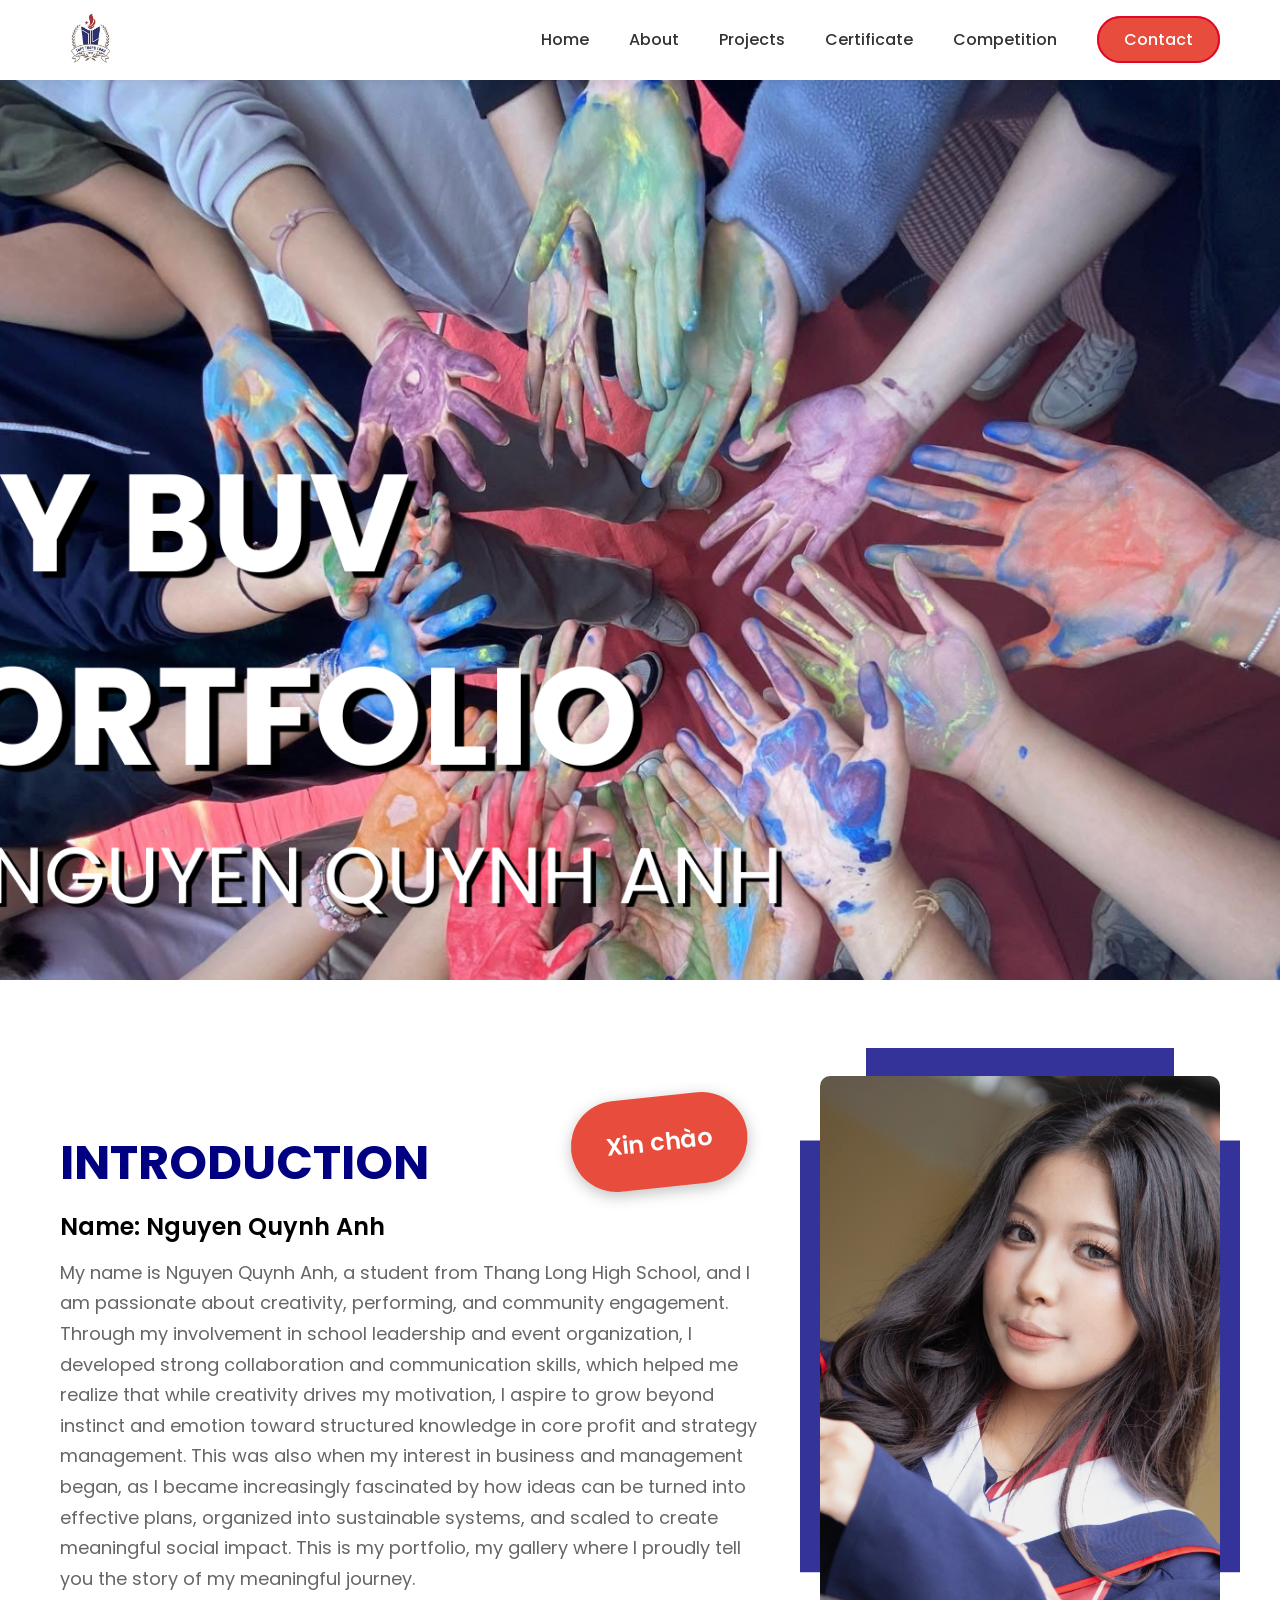
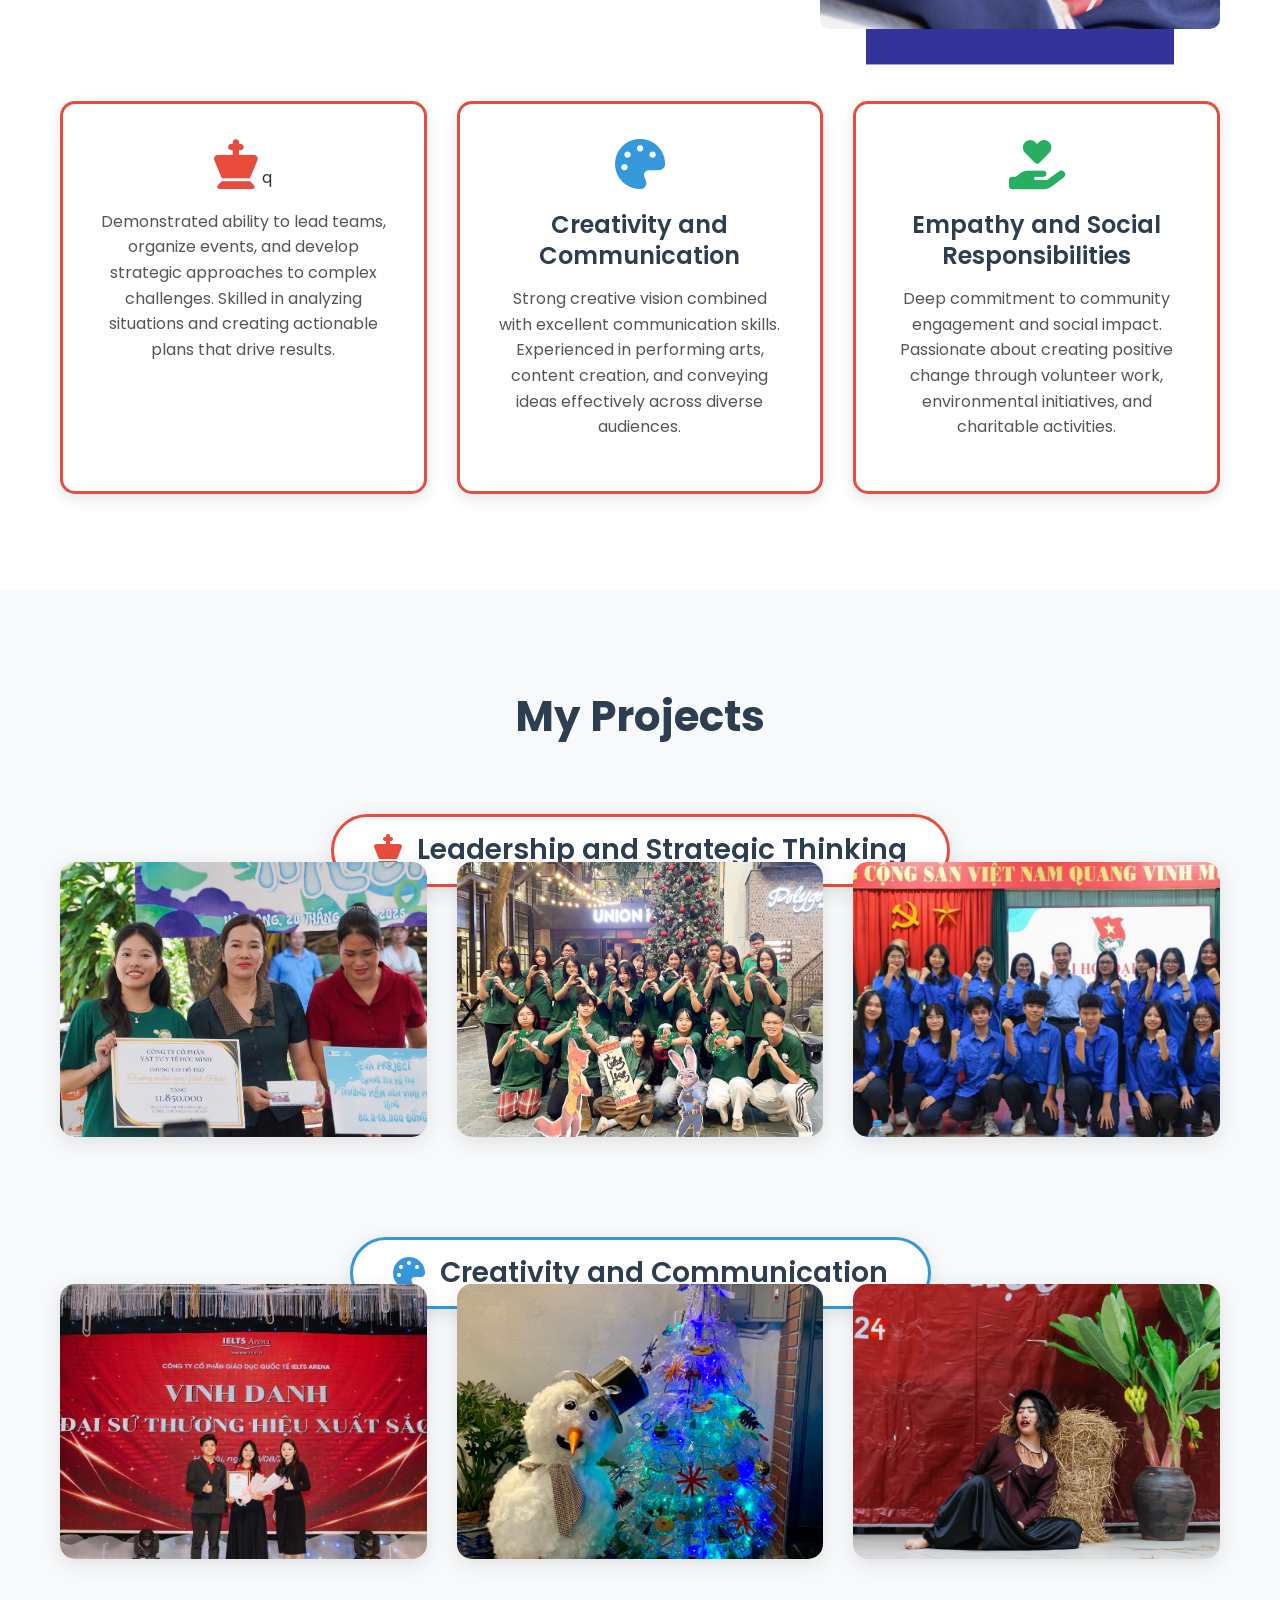
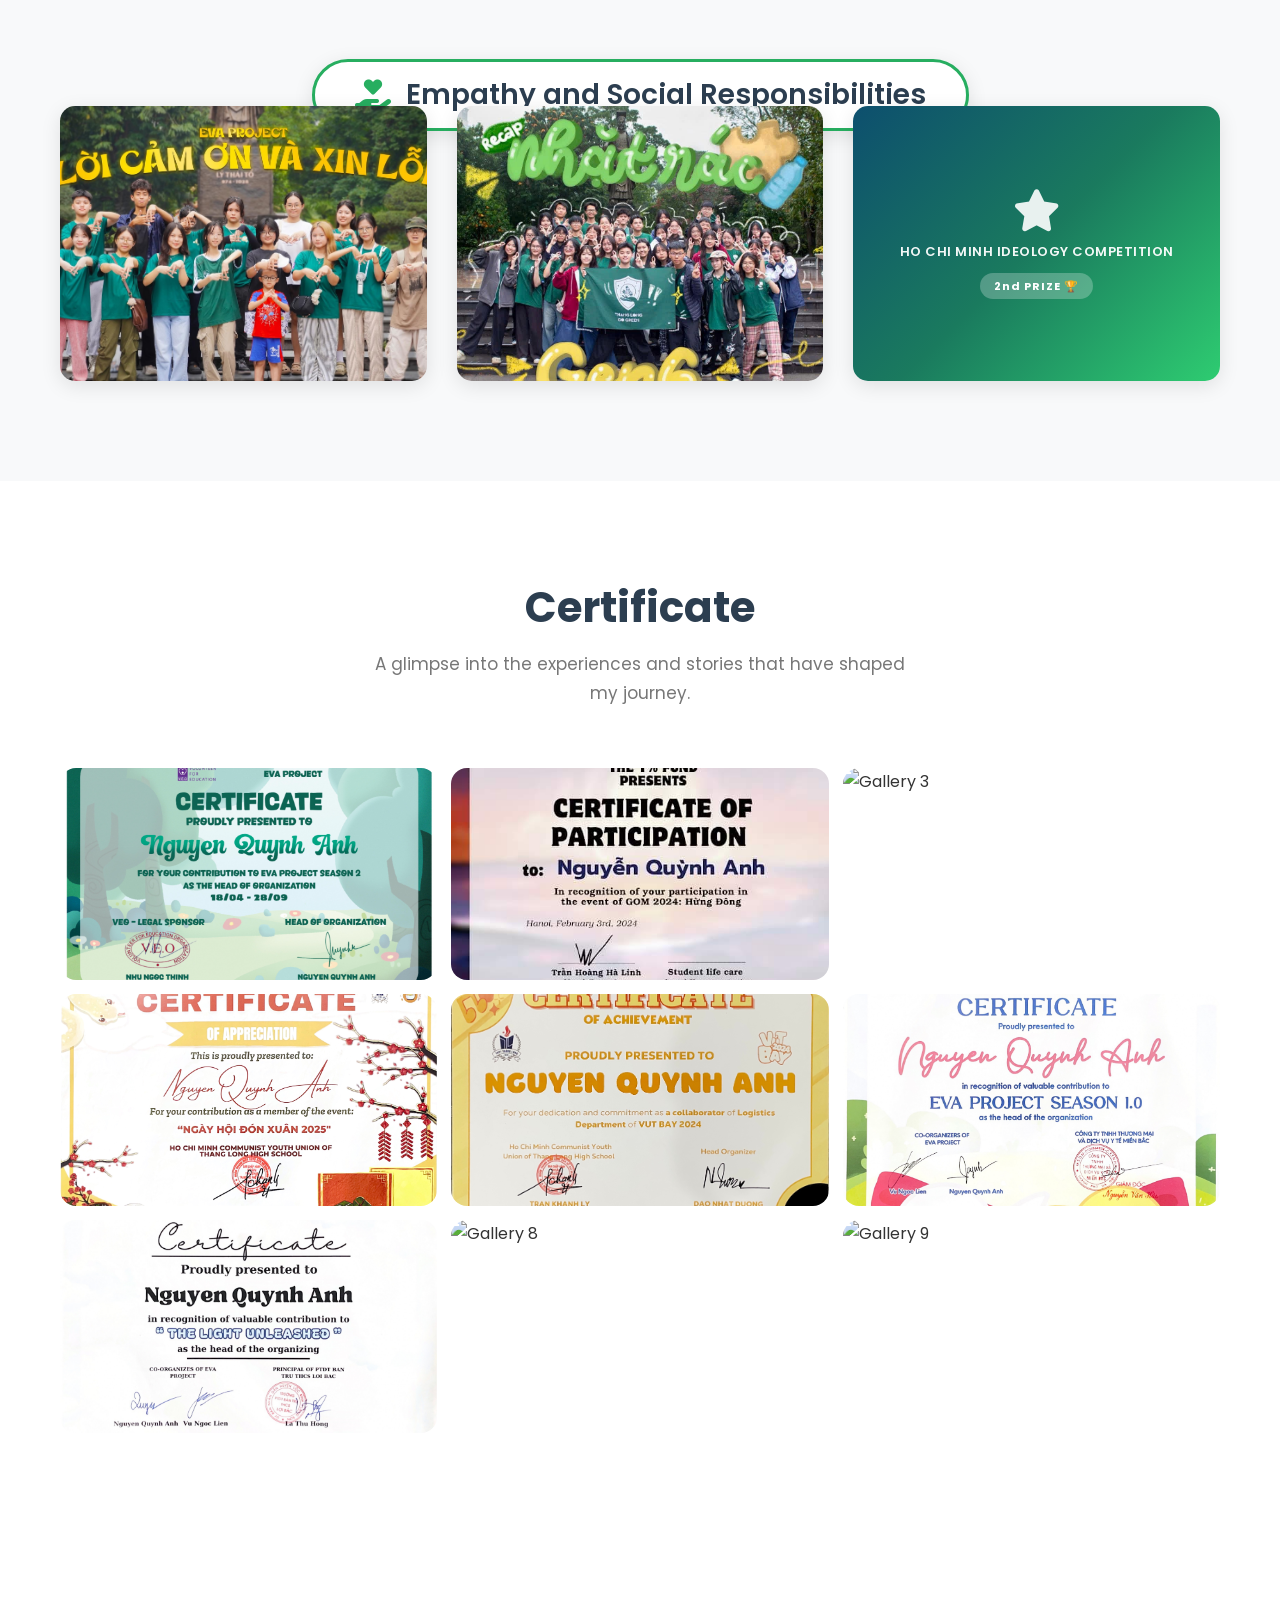
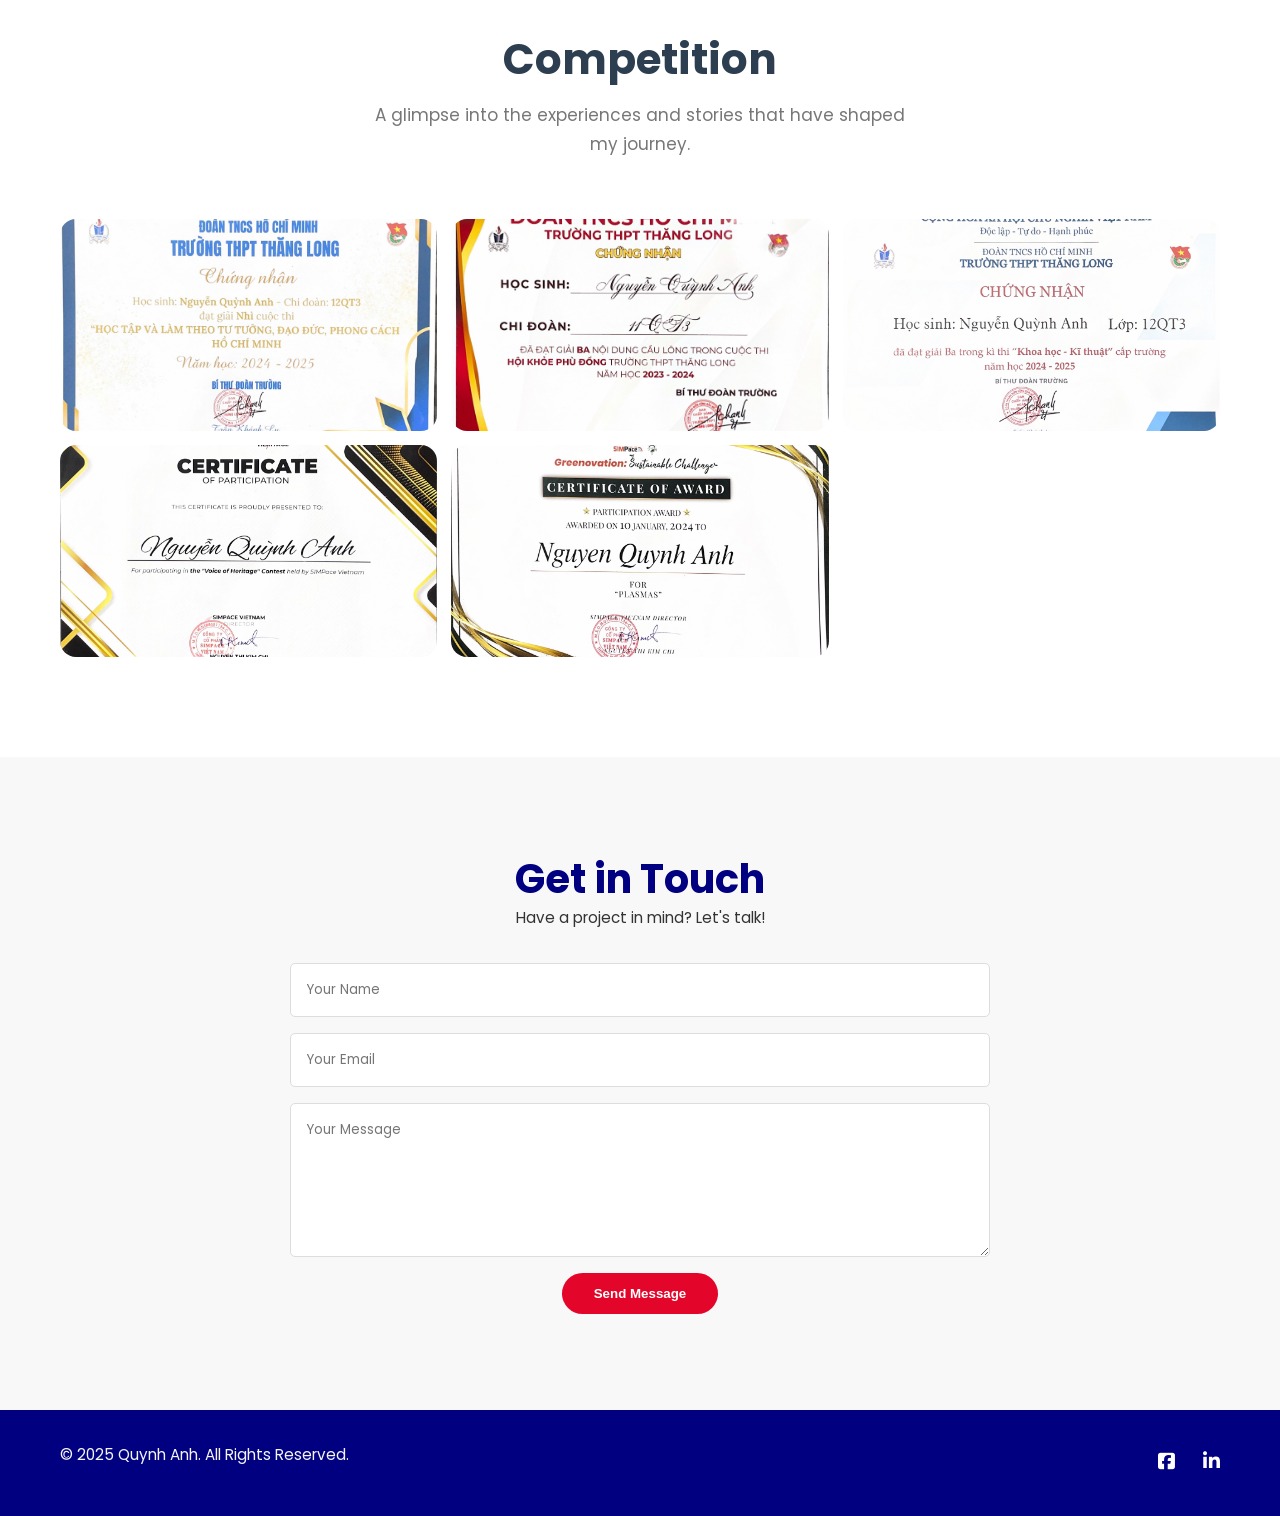
==== commit 574d58ec: "sdawdada" ====
--- a/index.html
+++ b/index.html
@@ -5,7 +5,7 @@
     <meta charset="UTF-8">
     <meta name="viewport" content="width=device-width, initial-scale=1.0">
     <title>Portfolio - Quynh Anh</title>
-    <link rel="stylesheet" href="style.css?v=2">
+    <link rel="stylesheet" href="style.css?v=3">
     <link rel="preconnect" href="https://fonts.googleapis.com">
     <link rel="preconnect" href="https://fonts.gstatic.com" crossorigin>
     <link href="https://fonts.googleapis.com/css2?family=Poppins:wght@400;500;600;700&display=swap" rel="stylesheet">
@@ -336,9 +336,9 @@
 
         /* Category Header */
         .category-header {
-            text-align: center;
-            margin-bottom: 50px;
-        }
+    text-align: center;
+    margin-bottom: 25px;
+}
 
         .category-title {
             display: inline-flex;
@@ -387,6 +387,7 @@
             display: grid;
             grid-template-columns: repeat(3, 1fr);
             gap: 30px;
+            margin-top: -50px
         }
 
         .portfolio-item {
@@ -572,8 +573,7 @@
                 <div class="about-features">
                     <div class="feature-card">
                         <i class="fas fa-chess-king"></i>
-                        <h3>Leadership and Strategic Thinking</h3>
-                        <p>Demonstrated ability to lead teams, organize events, and develop strategic approaches to complex challenges. Skilled in analyzing situations and creating actionable plans that drive results.</p>
+q                        <p>Demonstrated ability to lead teams, organize events, and develop strategic approaches to complex challenges. Skilled in analyzing situations and creating actionable plans that drive results.</p>
                     </div>
 
                     <div class="feature-card">
@@ -620,7 +620,7 @@
                                 <span>View Details &rarr;</span>
                             </div>
                         </a>
-                        <a href="project-detail-04.html"  style="margin-top: -50px;" class="portfolio-item">
+                        <a href="project-detail-04.html" class="portfolio-item">
                             <img src="images/41.jpg" alt="NCC">
                             <div class="portfolio-overlay">
                                 <h3>EXECUTIVE MEMBER, STUDENT UNION - THANG LONG HIGH SCHOOL
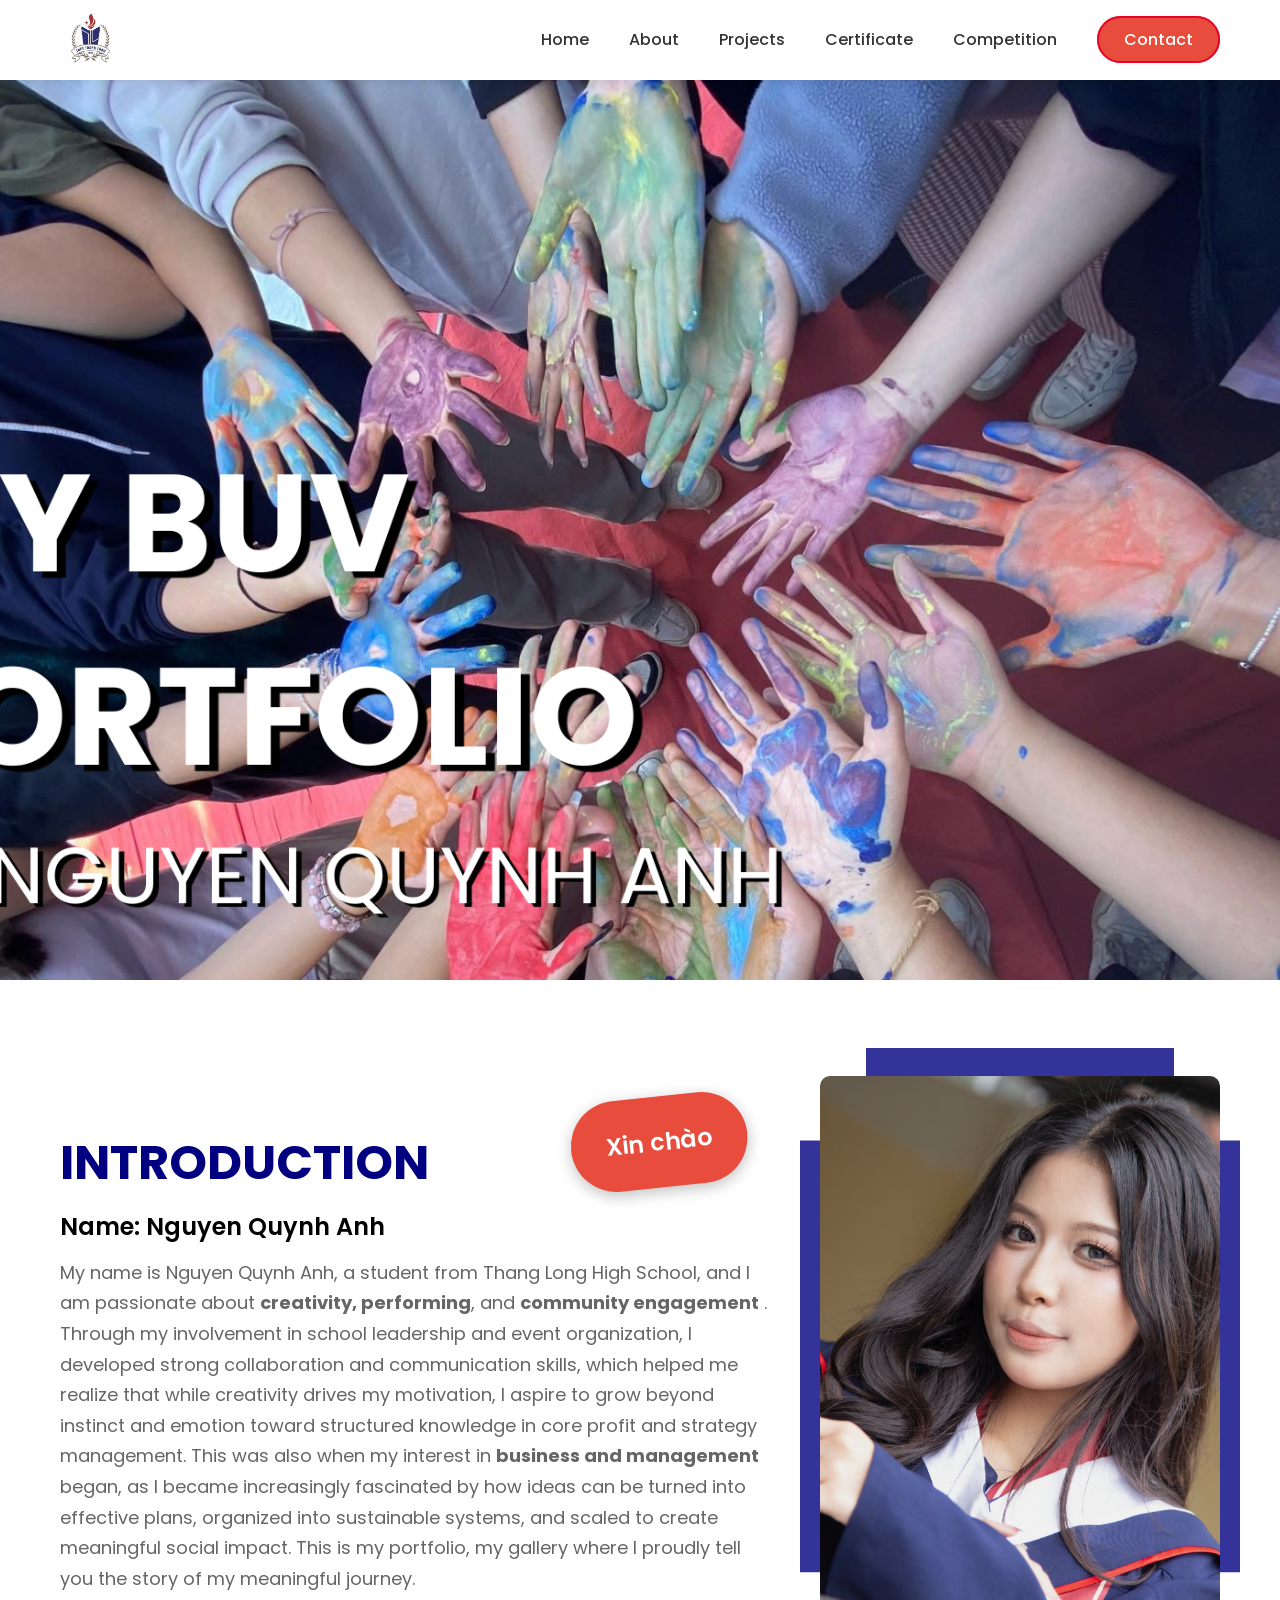
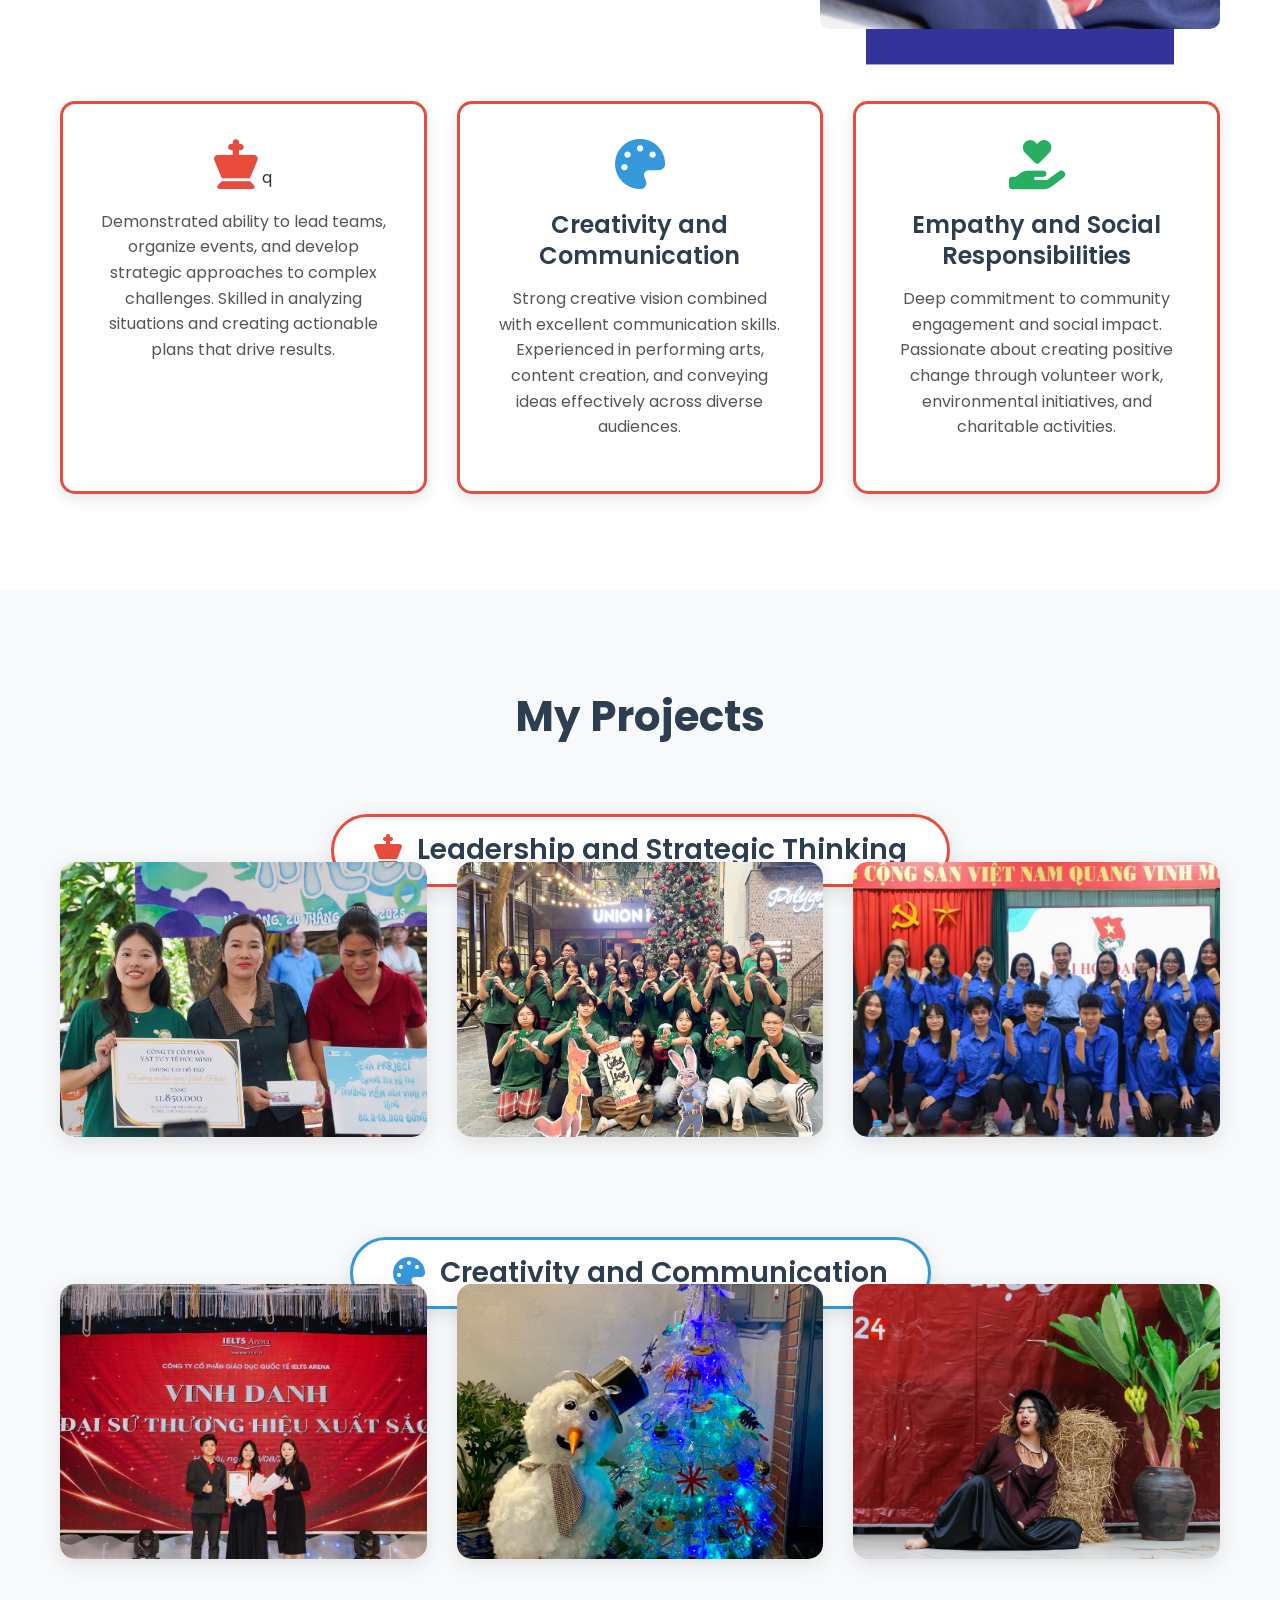
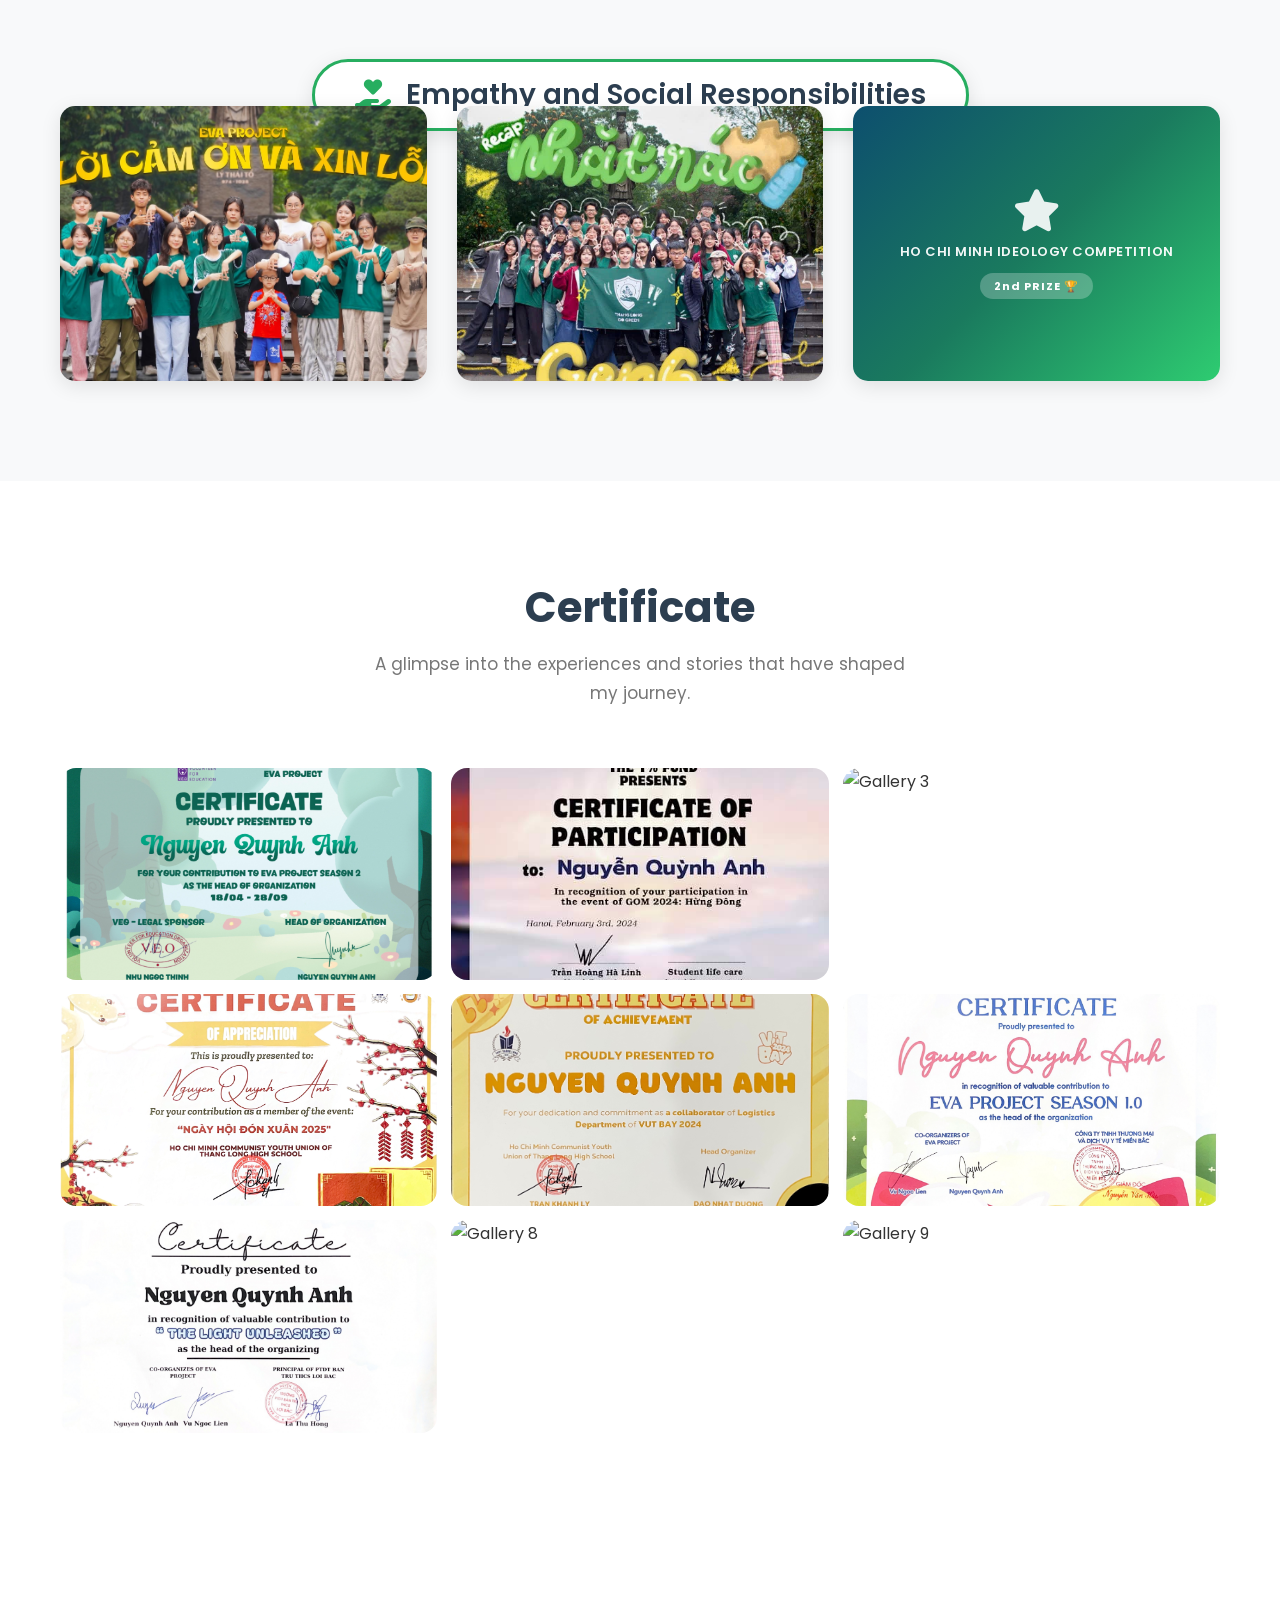
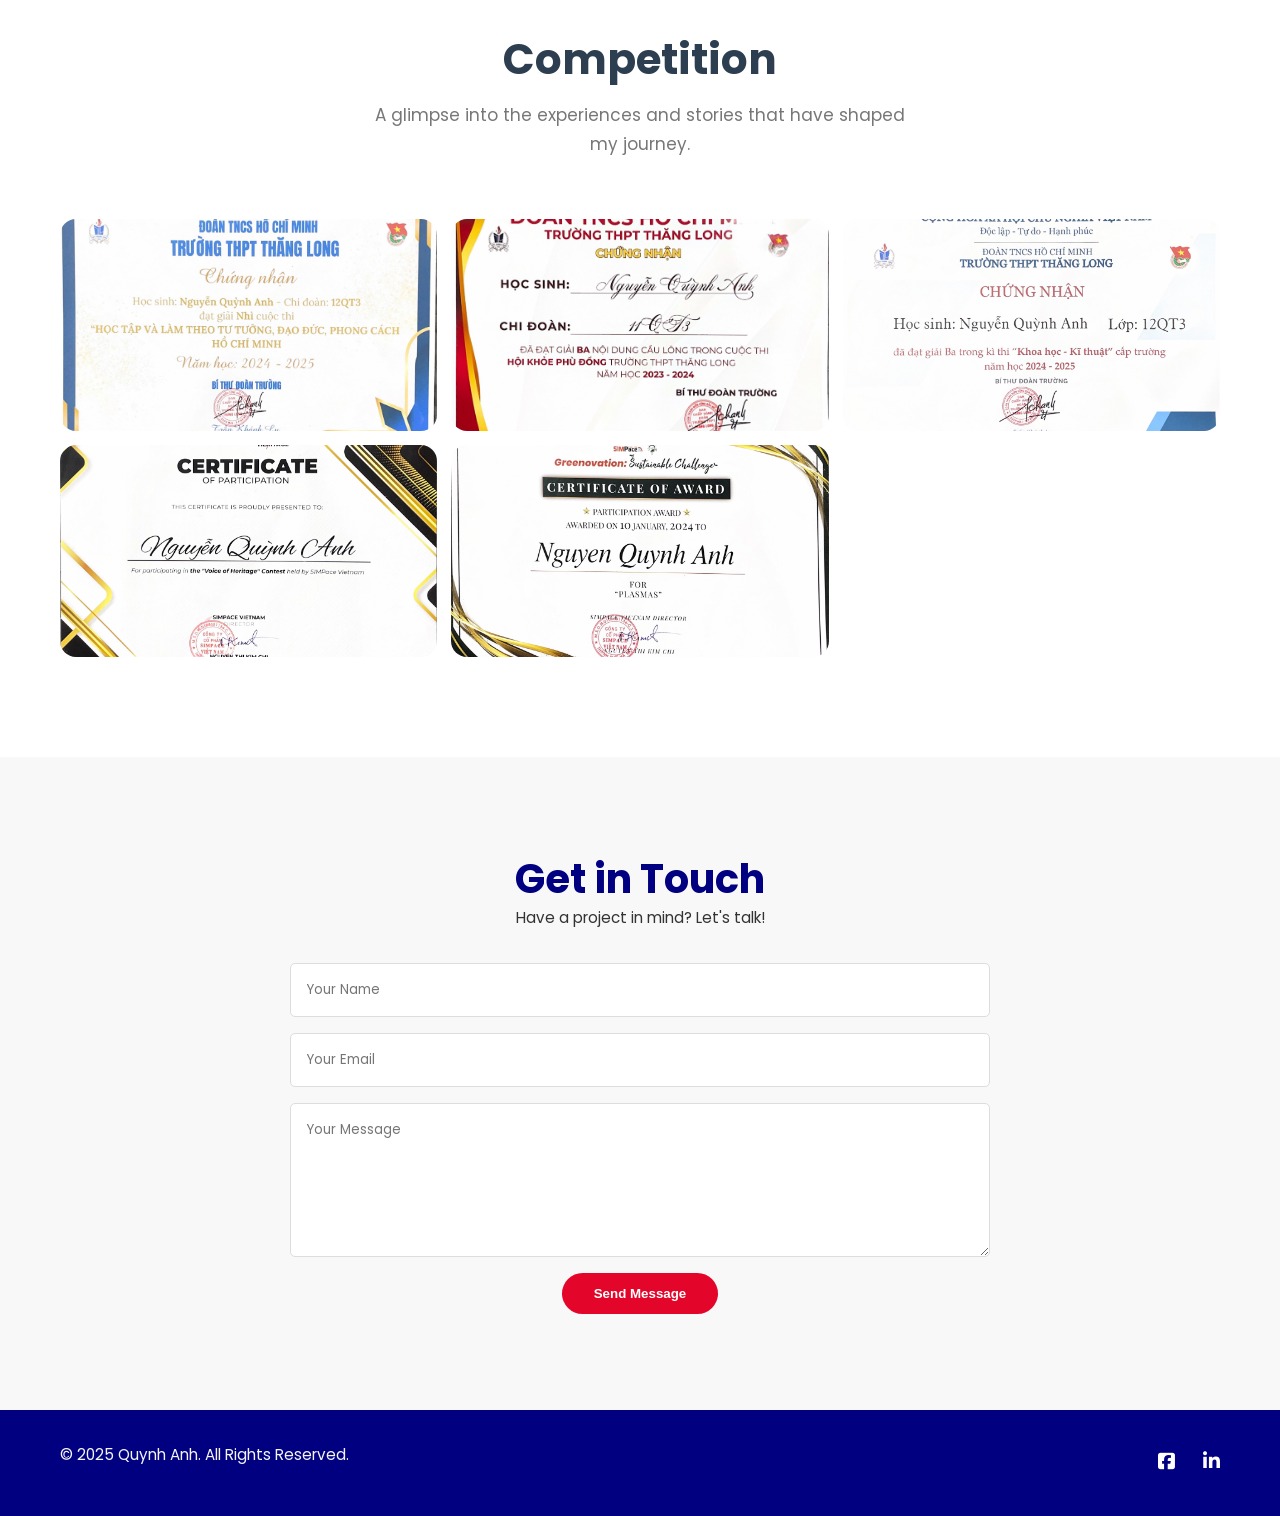
==== commit d8c2ed80: "aaaa" ====
--- a/index.html
+++ b/index.html
@@ -561,7 +561,7 @@
                             <h3 style="color: black;">Name: Nguyen Quynh Anh</h3>
                         </p>
                         <p style="font-size: large;">
-                            My name is Nguyen Quynh Anh, a student from Thang Long High School, and I am passionate about creativity, performing, and community engagement. Through my involvement in school leadership and event organization, I developed strong collaboration and communication skills, which helped me realize that while creativity drives my motivation, I aspire to grow beyond instinct and emotion toward structured knowledge in core profit and strategy management. This was also when my interest in business and management began, as I became increasingly fascinated by how ideas can be turned into effective plans, organized into sustainable systems, and scaled to create meaningful social impact. This is my portfolio, my gallery where I proudly tell you the story of my meaningful journey.
+                            My name is Nguyen Quynh Anh, a student from Thang Long High School, and I am passionate about <strong> creativity, performing</strong>, and <strong>community engagement</strong> . Through my involvement in school leadership and event organization, I developed strong collaboration and communication skills, which helped me realize that while creativity drives my motivation, I aspire to grow beyond instinct and emotion toward structured knowledge in core profit and strategy management. This was also when my interest in <strong>business and management</strong>  began, as I became increasingly fascinated by how ideas can be turned into effective plans, organized into sustainable systems, and scaled to create meaningful social impact. This is my portfolio, my gallery where I proudly tell you the story of my meaningful journey.
                         </p>
                     </div>
                     <div class="about-intro-image">
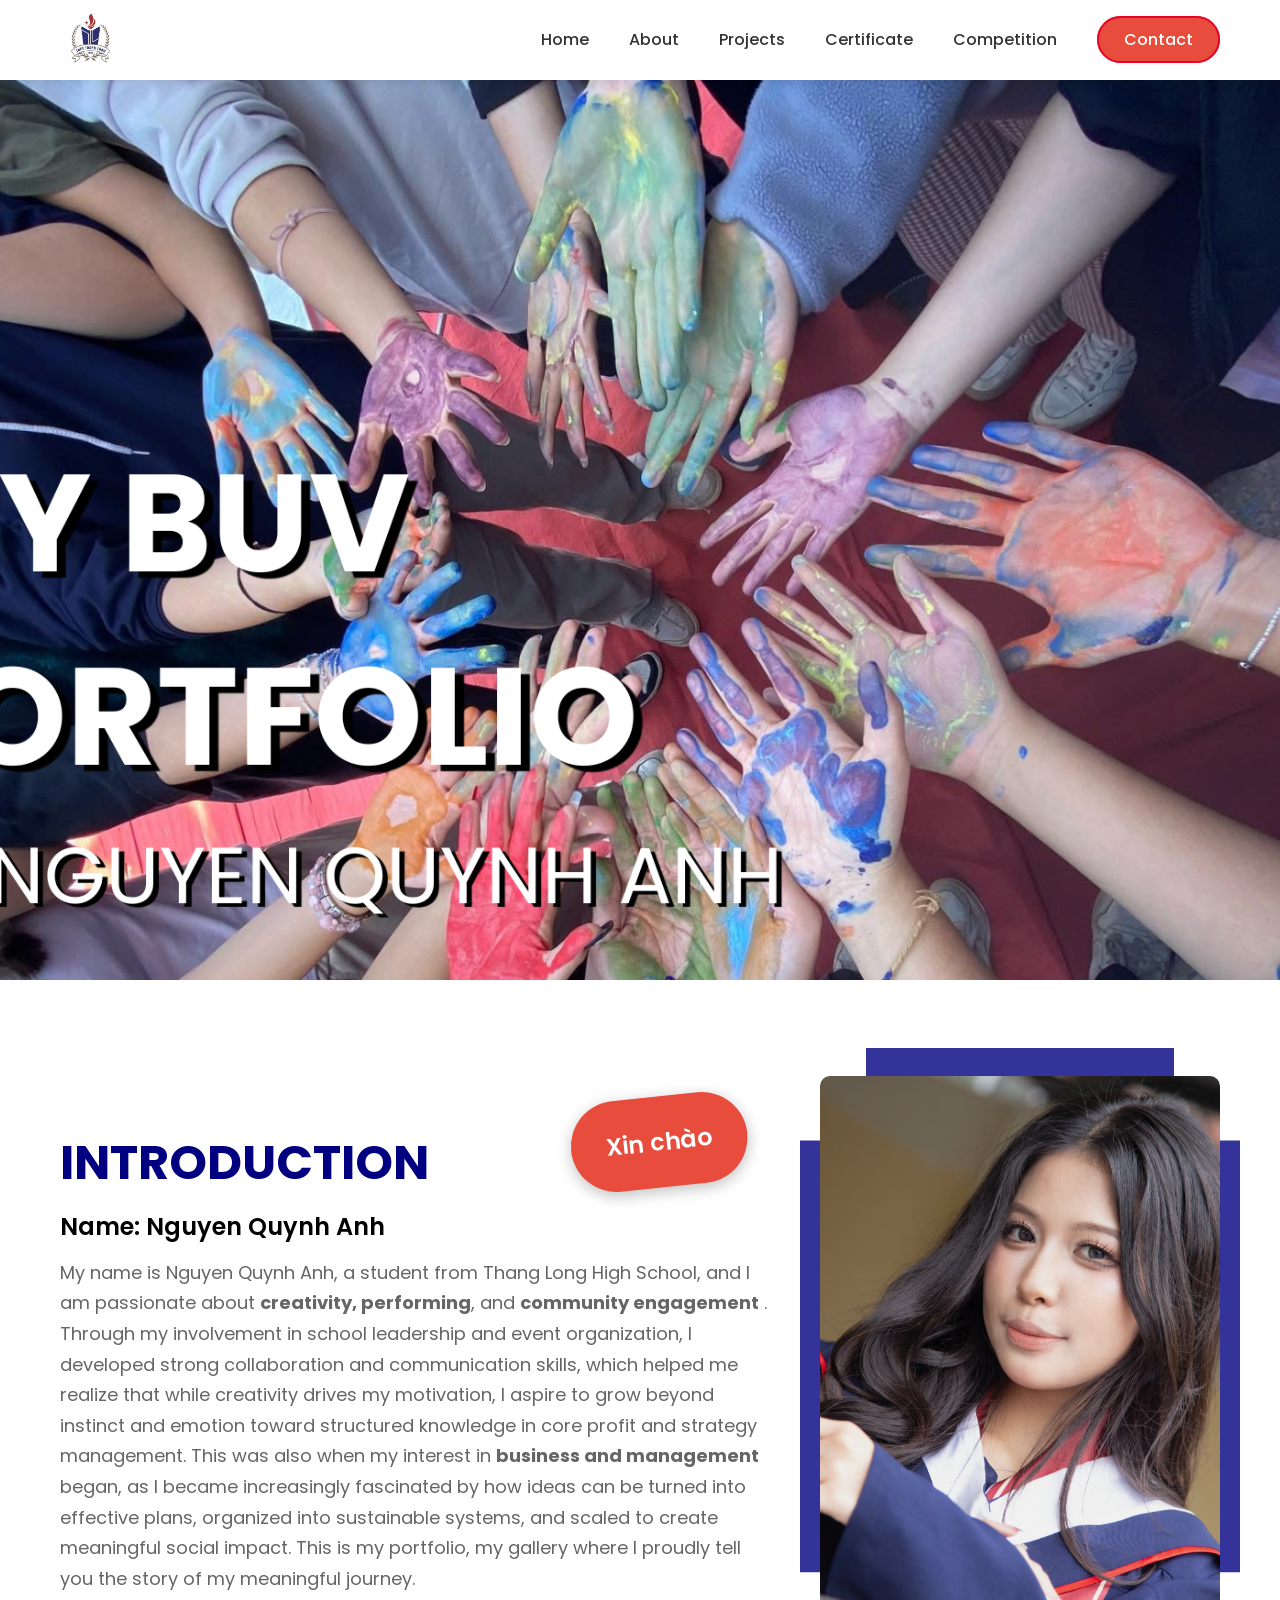
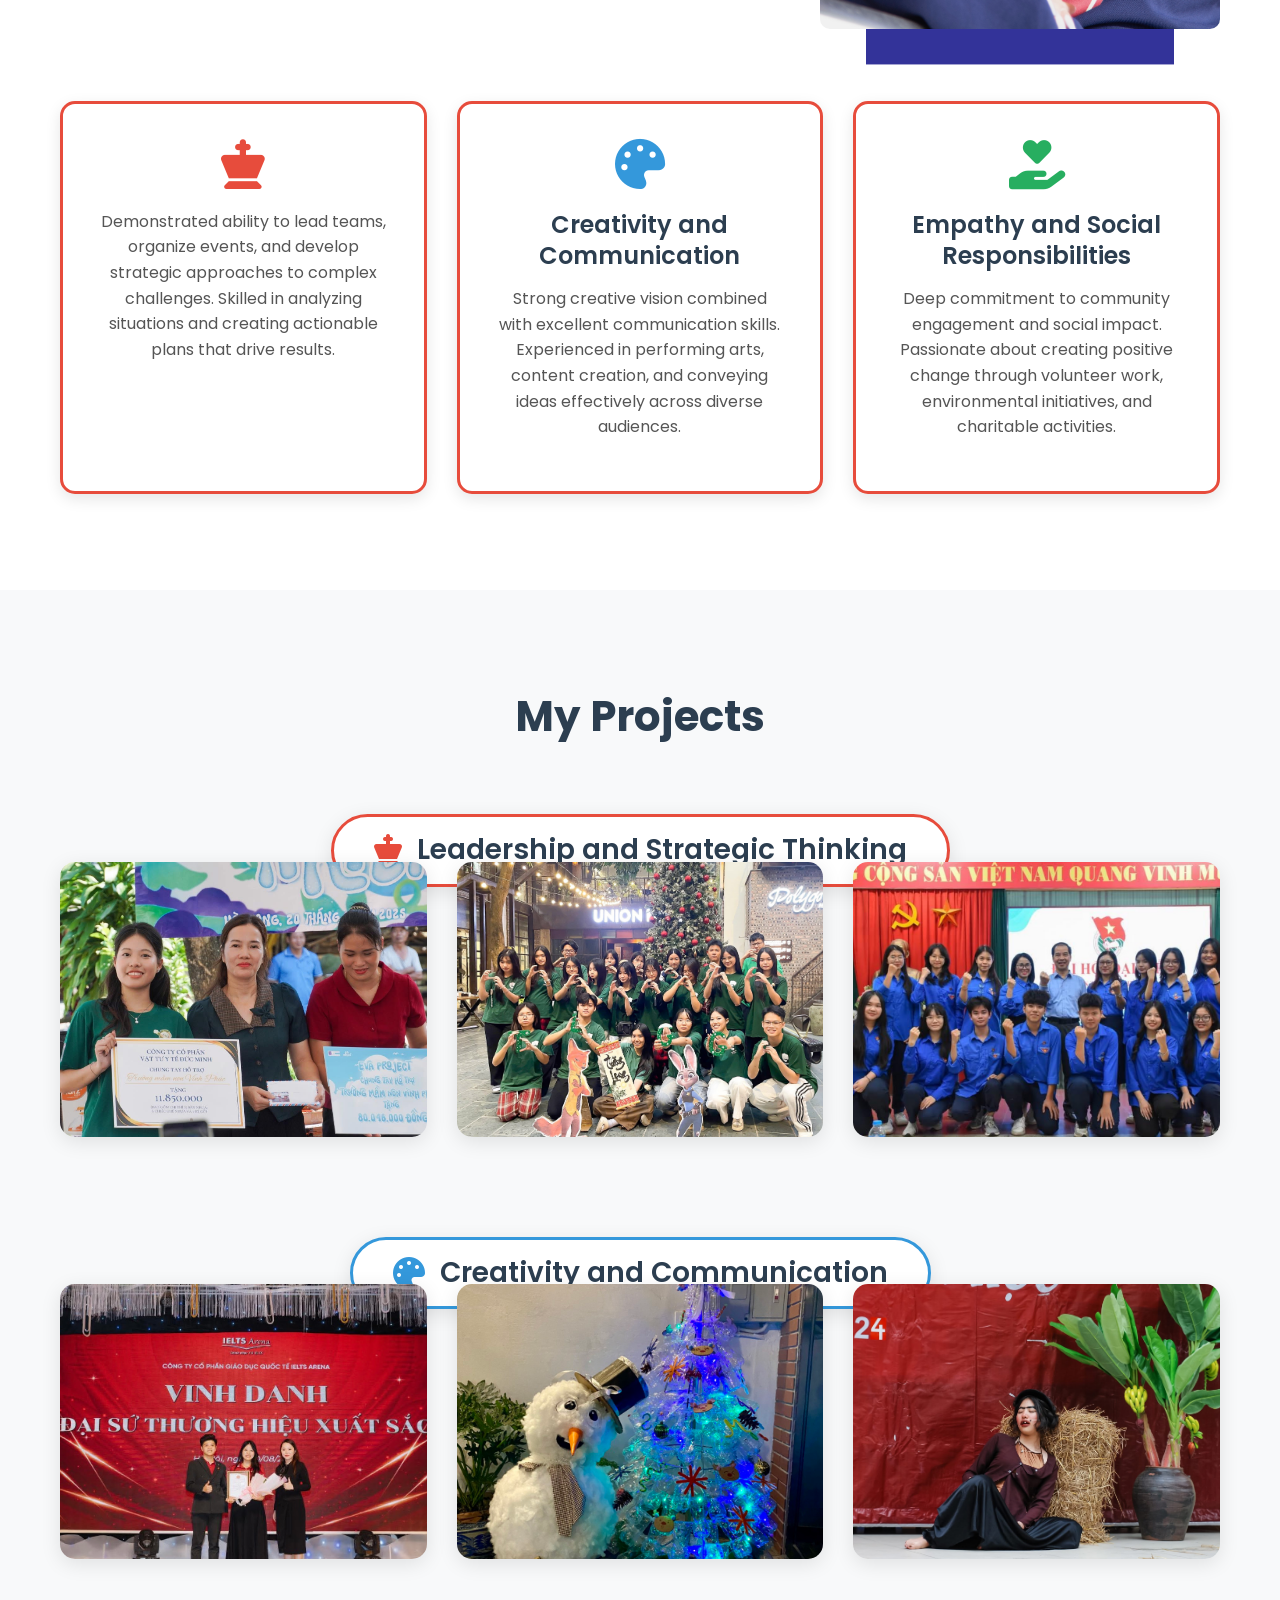
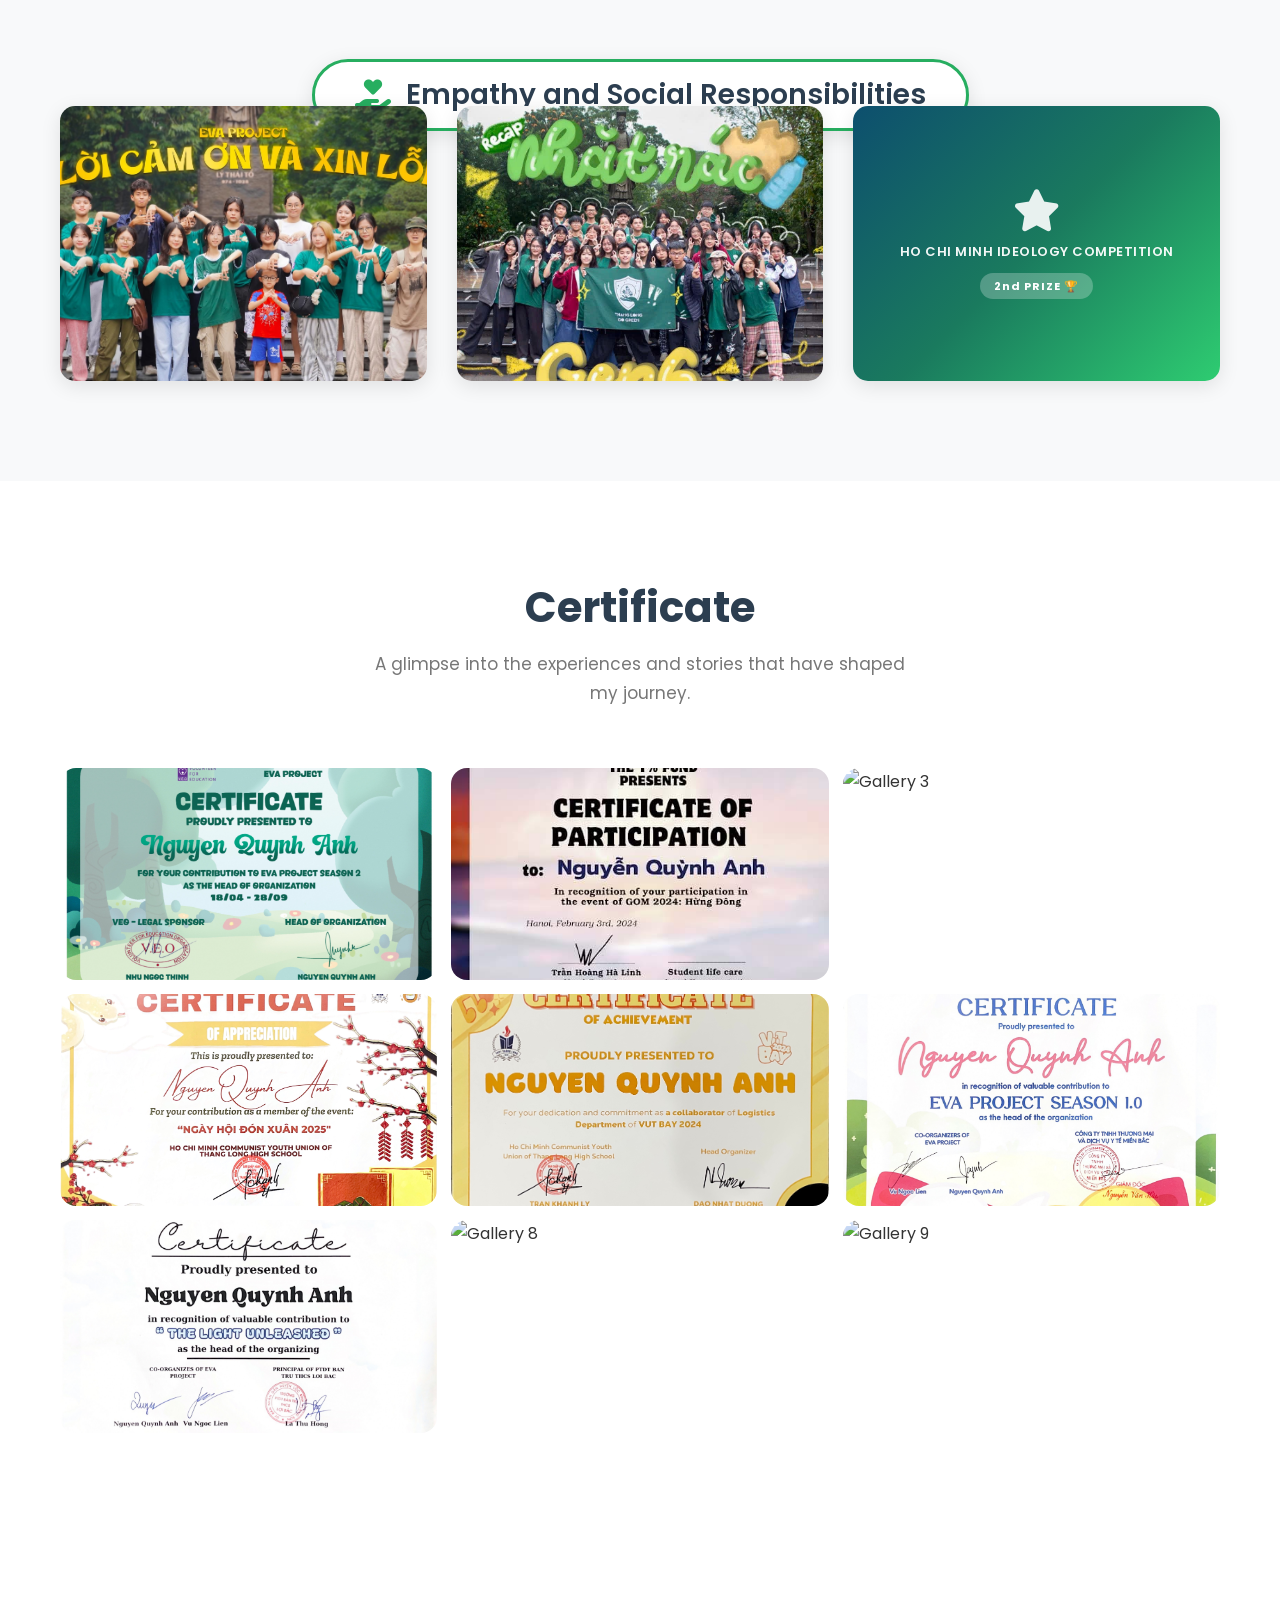
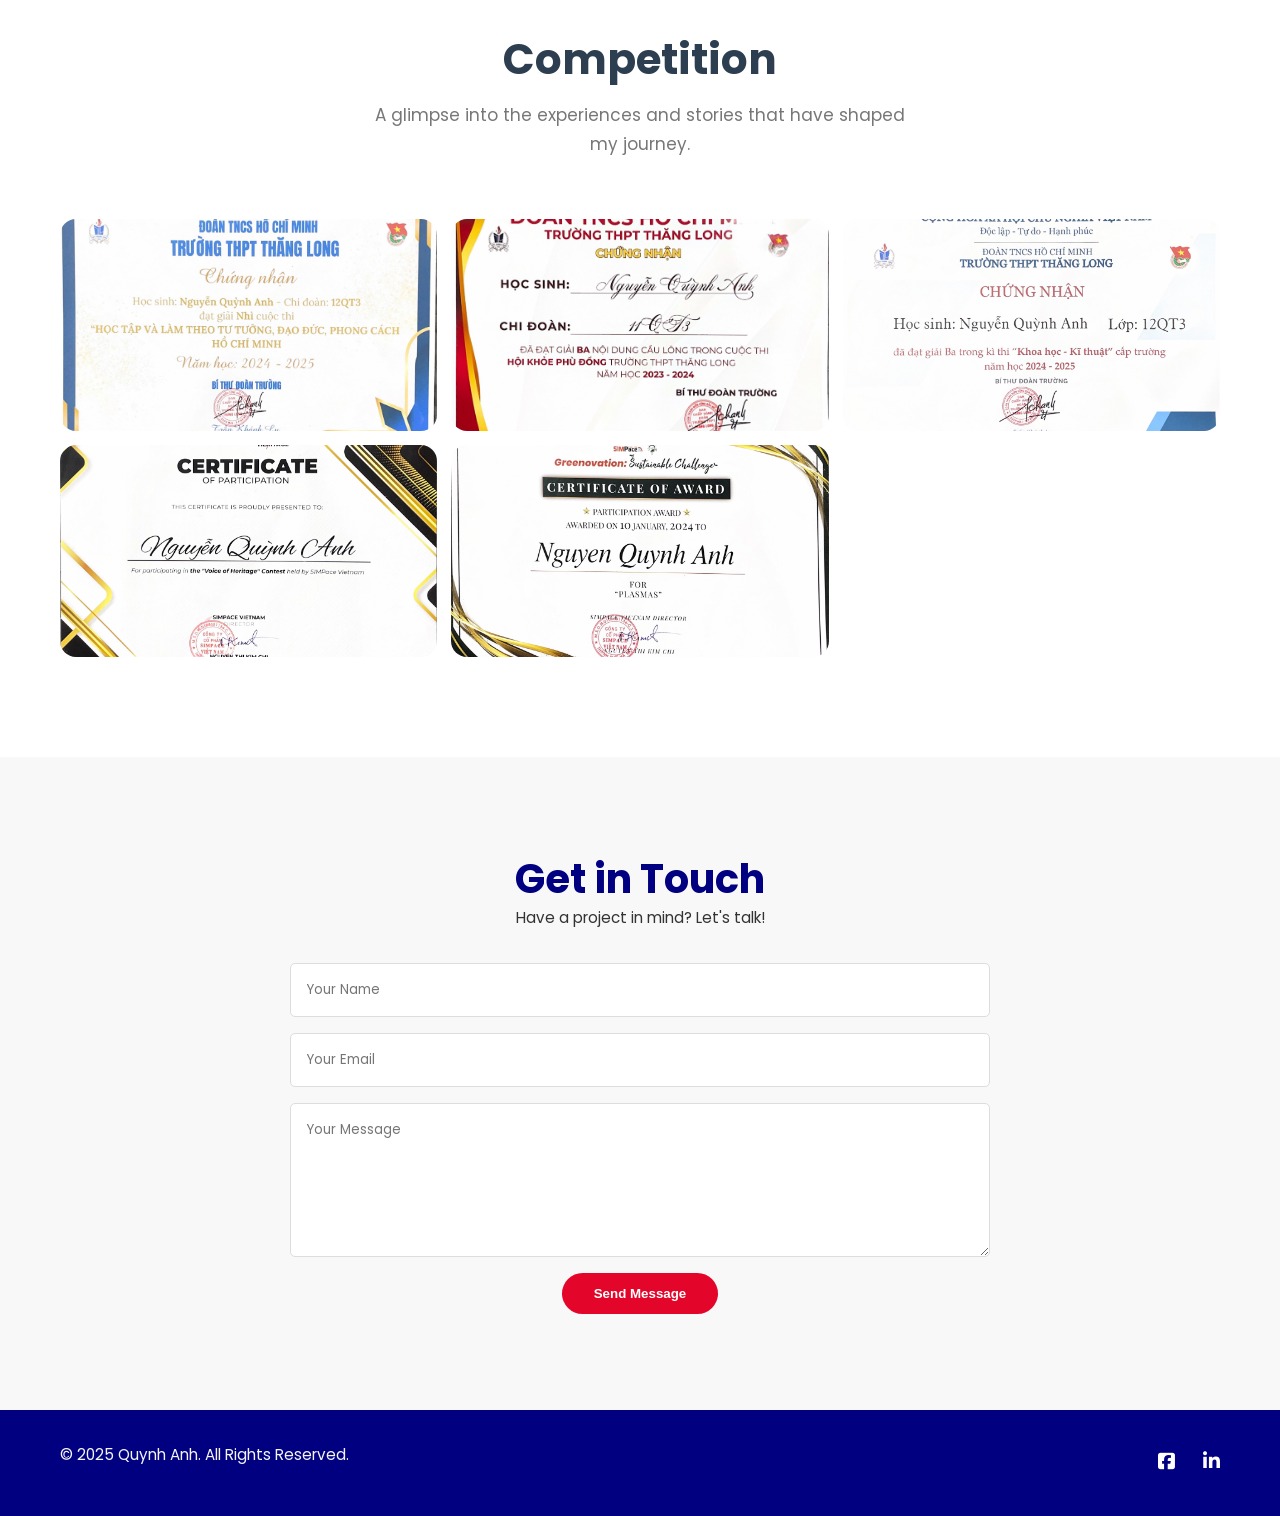
==== commit ffa2d1e7: "ưdadaw" ====
--- a/index.html
+++ b/index.html
@@ -573,7 +573,7 @@
                 <div class="about-features">
                     <div class="feature-card">
                         <i class="fas fa-chess-king"></i>
-q                        <p>Demonstrated ability to lead teams, organize events, and develop strategic approaches to complex challenges. Skilled in analyzing situations and creating actionable plans that drive results.</p>
+                       <p>Demonstrated ability to lead teams, organize events, and develop strategic approaches to complex challenges. Skilled in analyzing situations and creating actionable plans that drive results.</p>
                     </div>
 
                     <div class="feature-card">
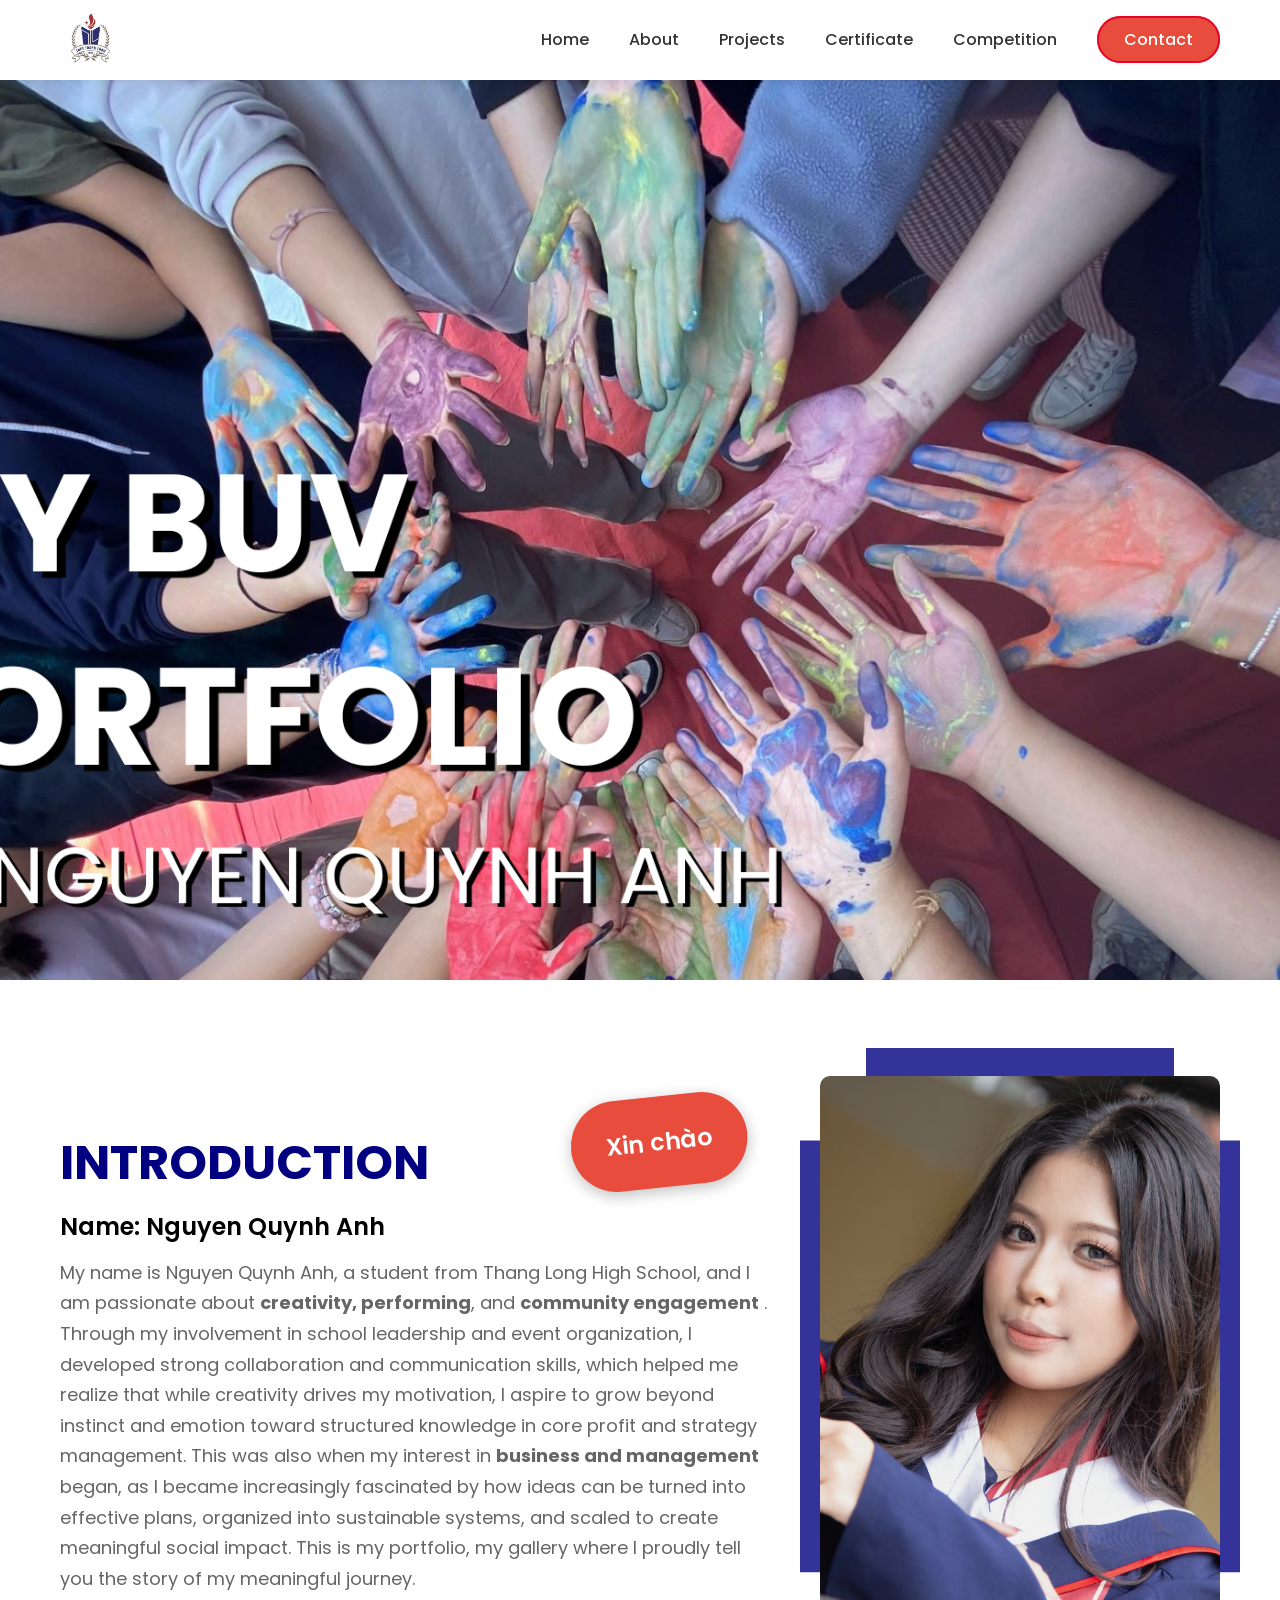
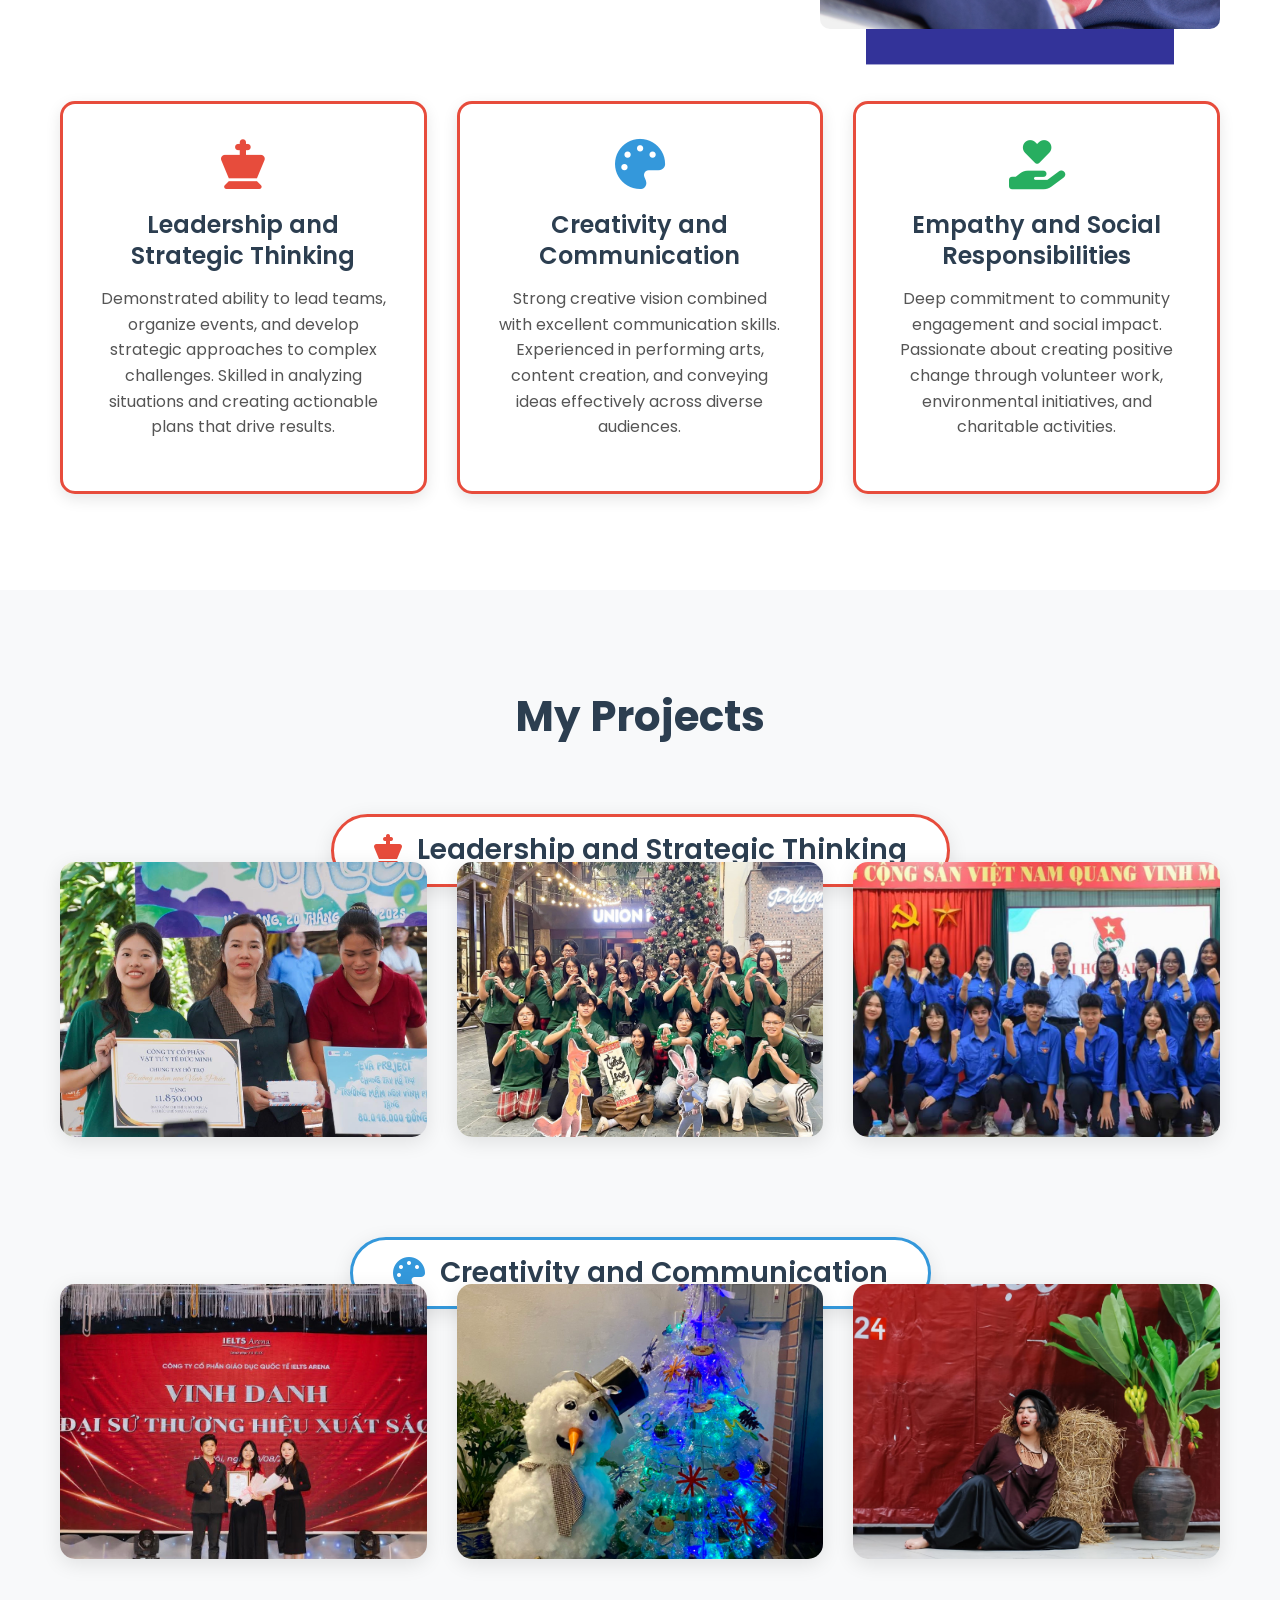
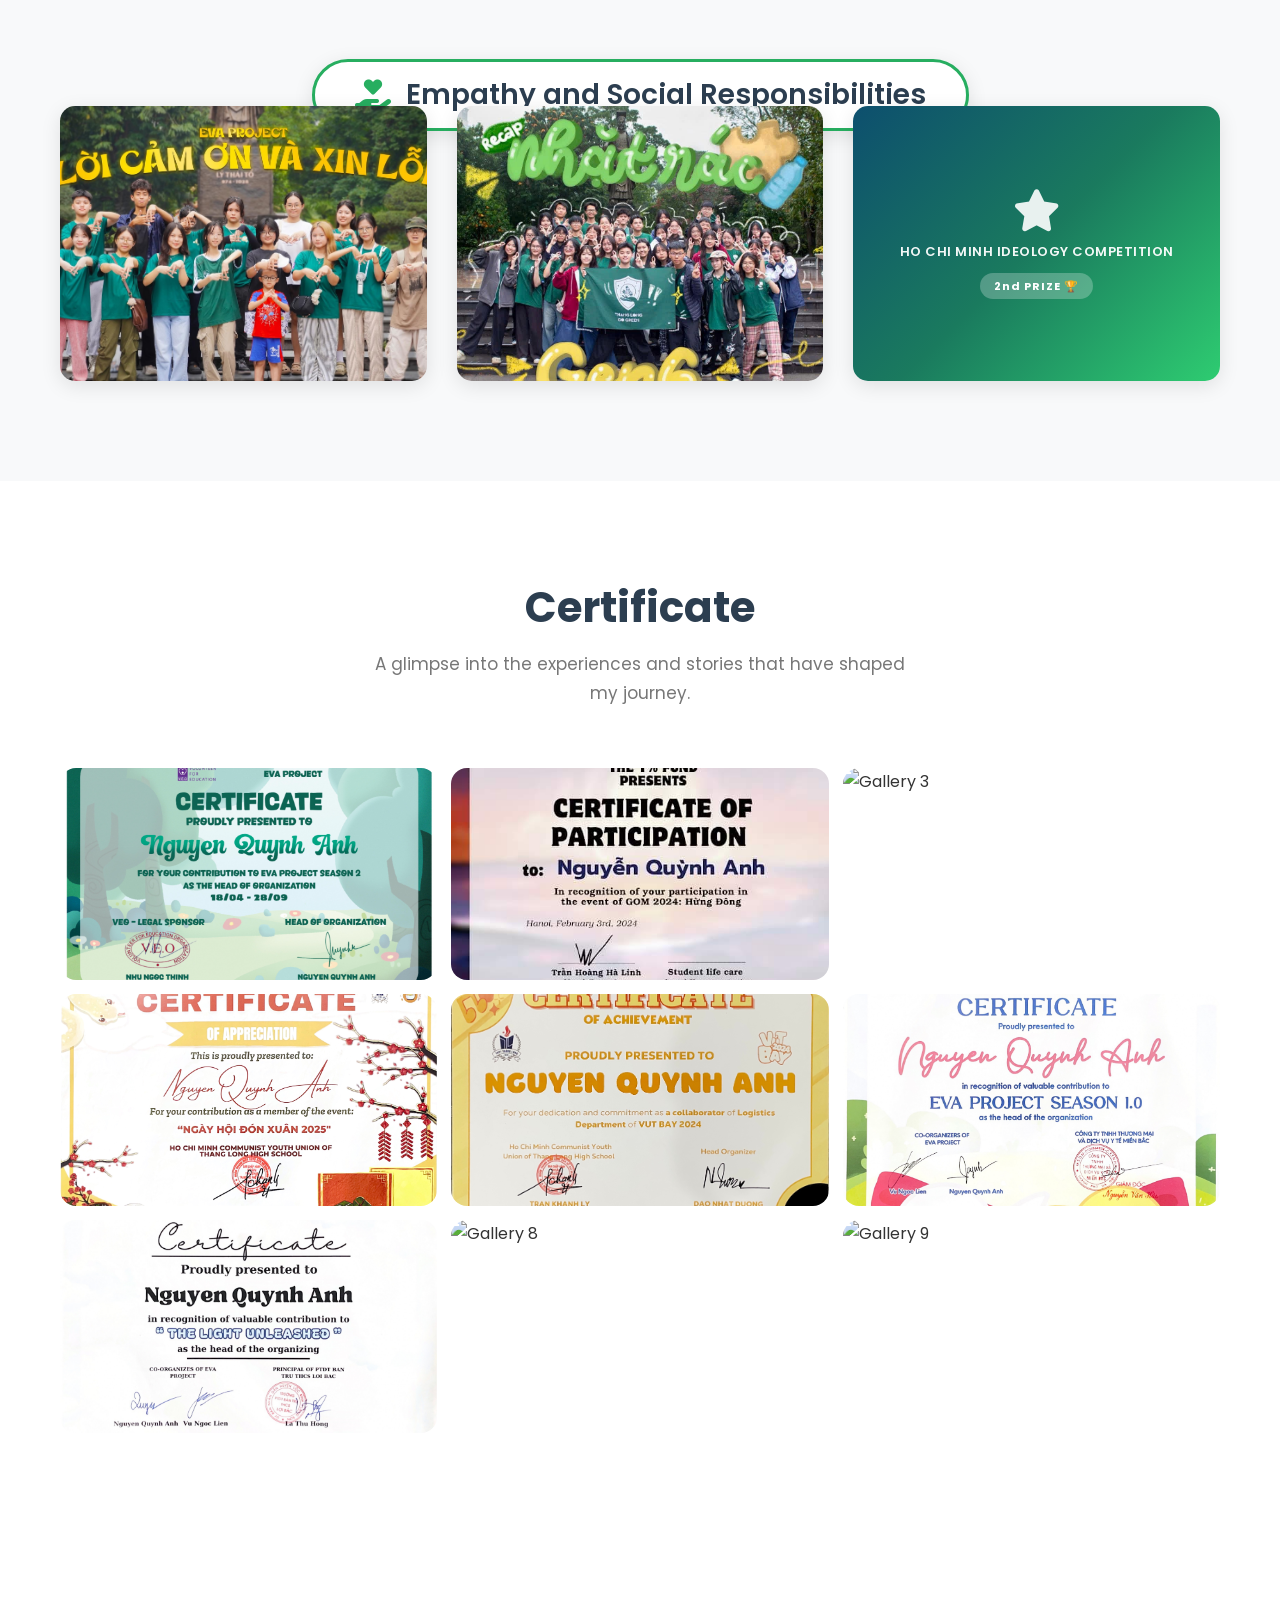
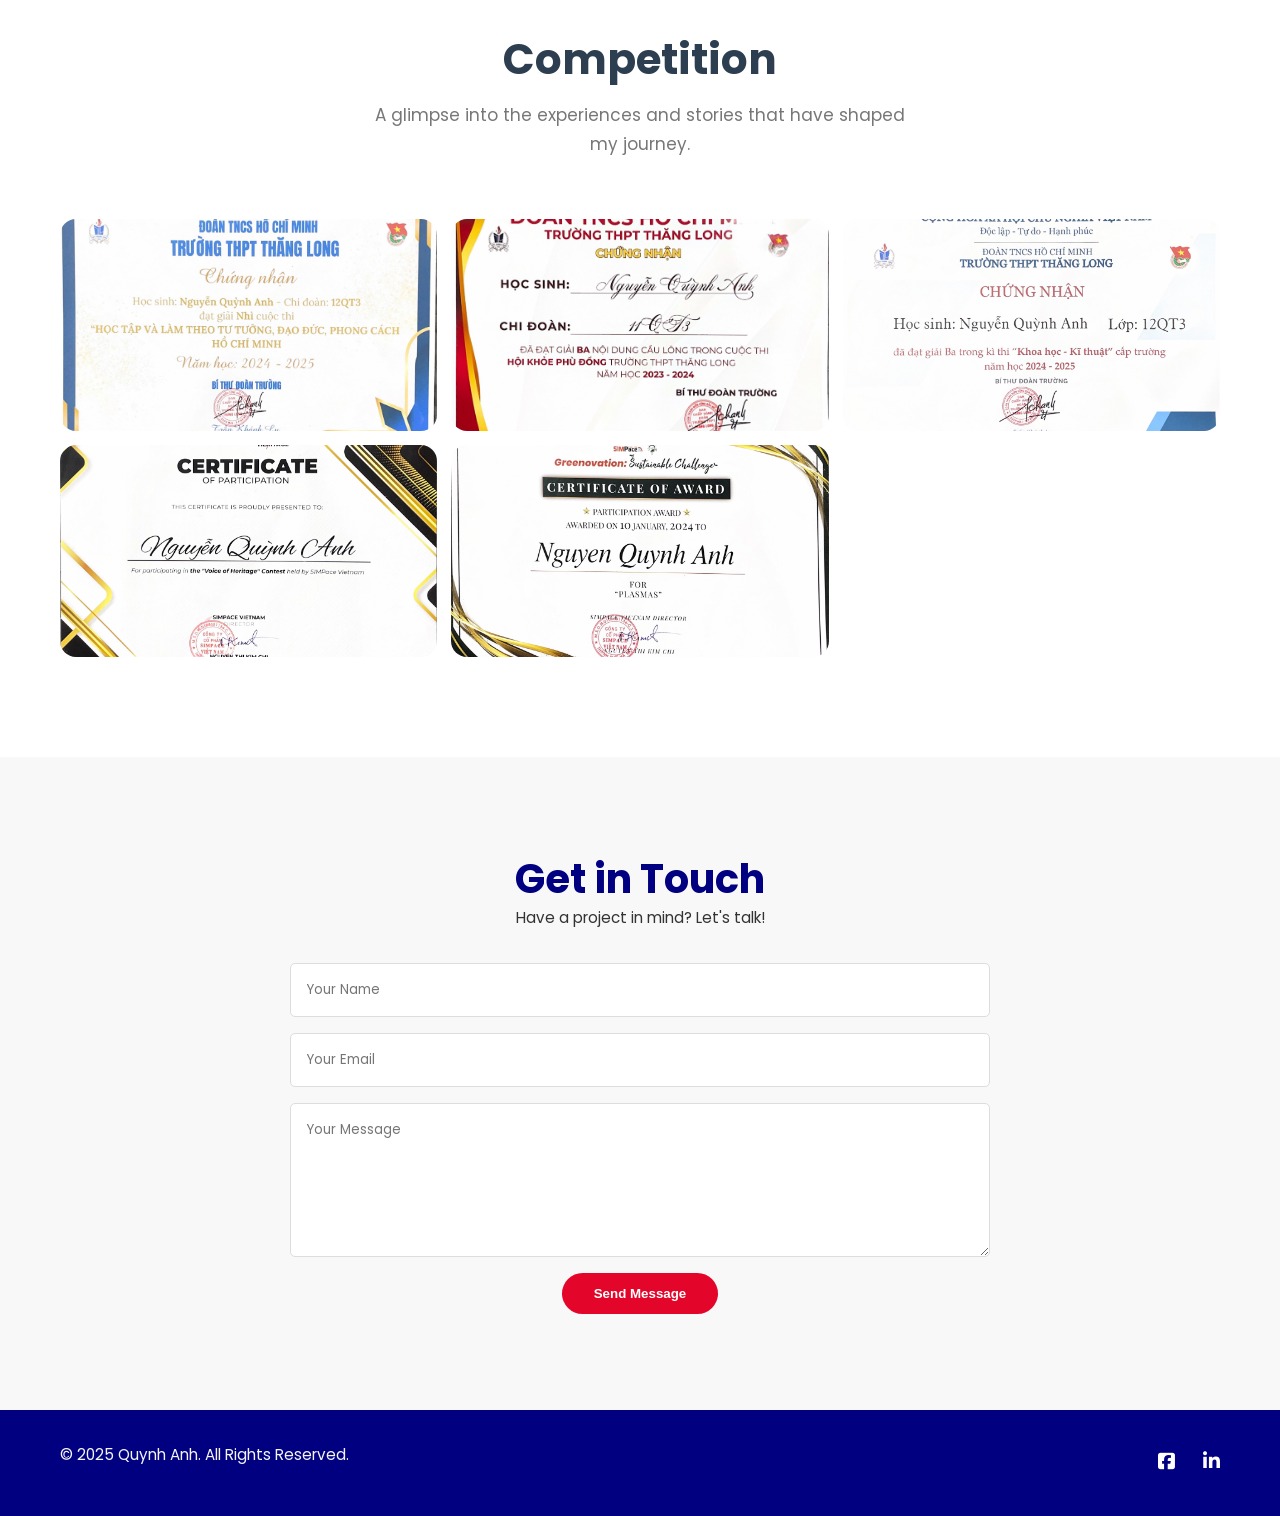
==== commit 4a16eb54: "sssss" ====
--- a/index.html
+++ b/index.html
@@ -573,6 +573,8 @@
                 <div class="about-features">
                     <div class="feature-card">
                         <i class="fas fa-chess-king"></i>
+                        <h3>Leadership and Strategic Thinking</h3>
+
                        <p>Demonstrated ability to lead teams, organize events, and develop strategic approaches to complex challenges. Skilled in analyzing situations and creating actionable plans that drive results.</p>
                     </div>
 
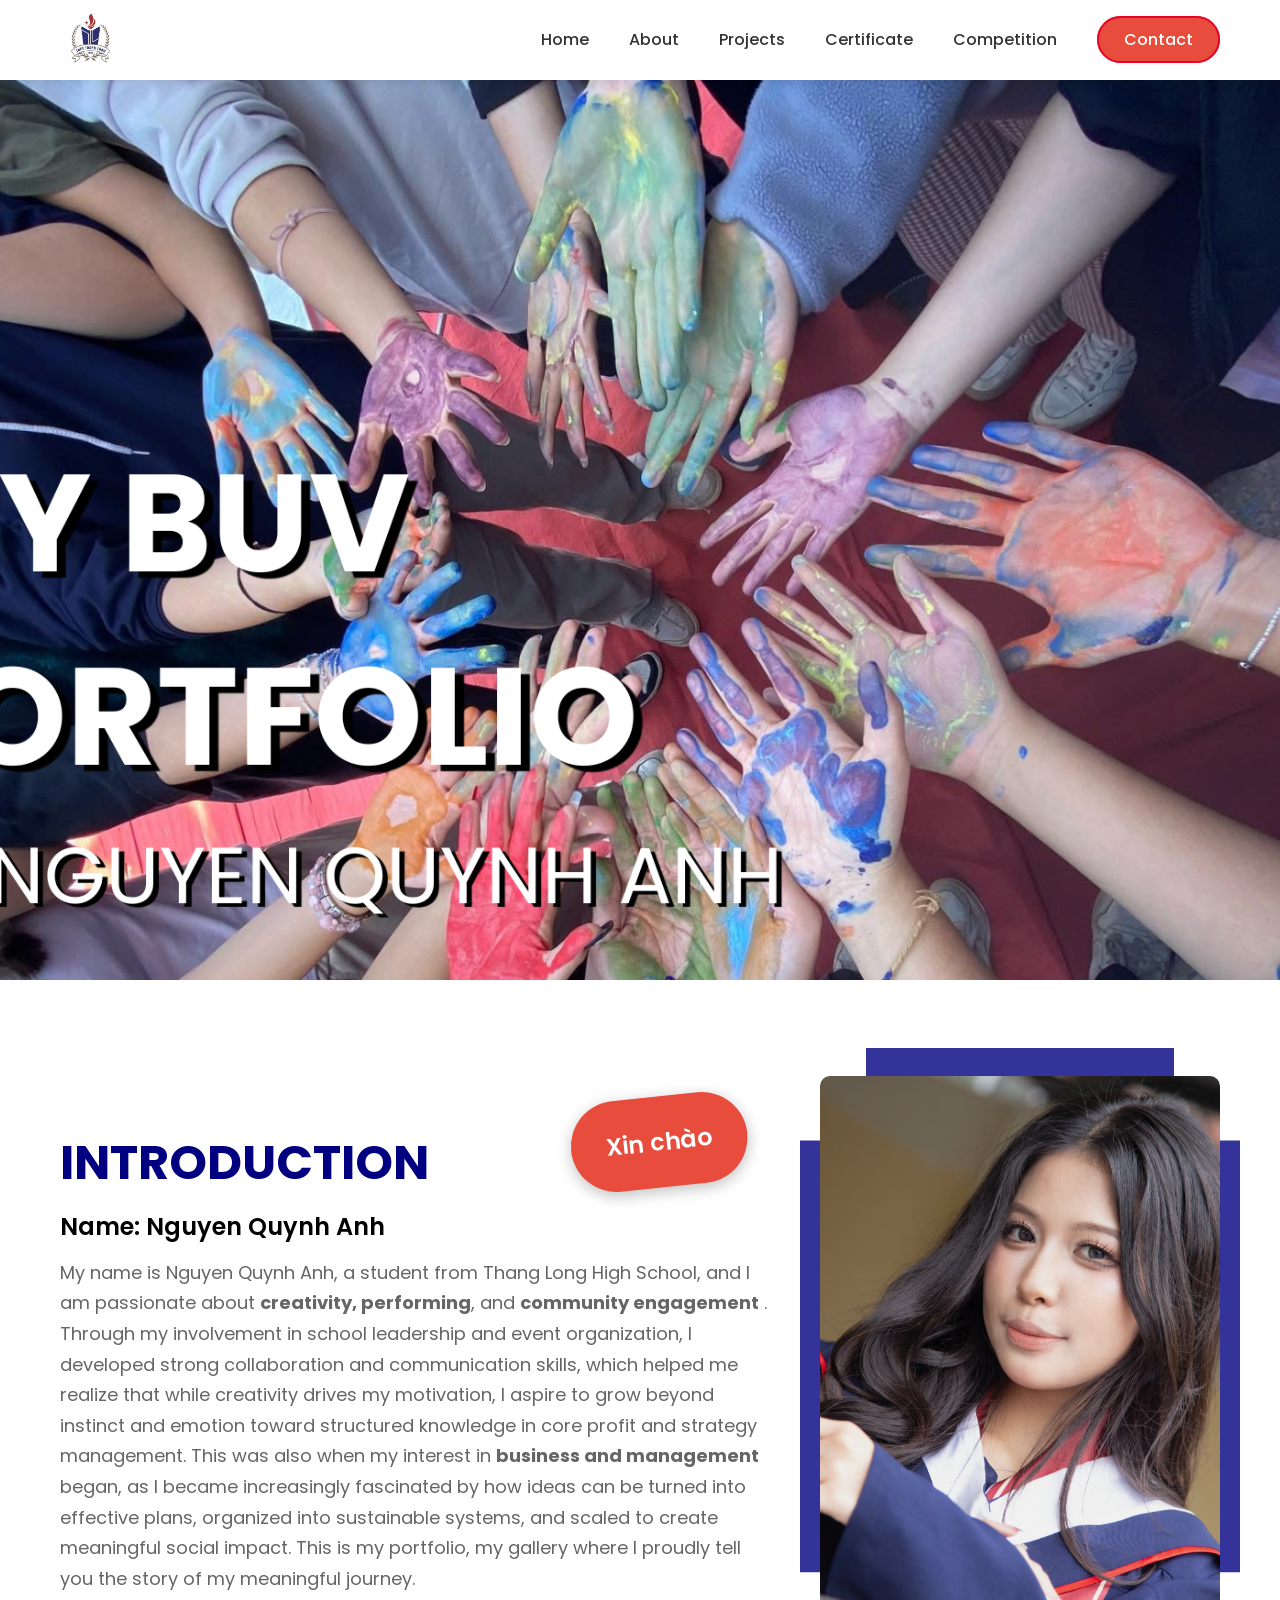
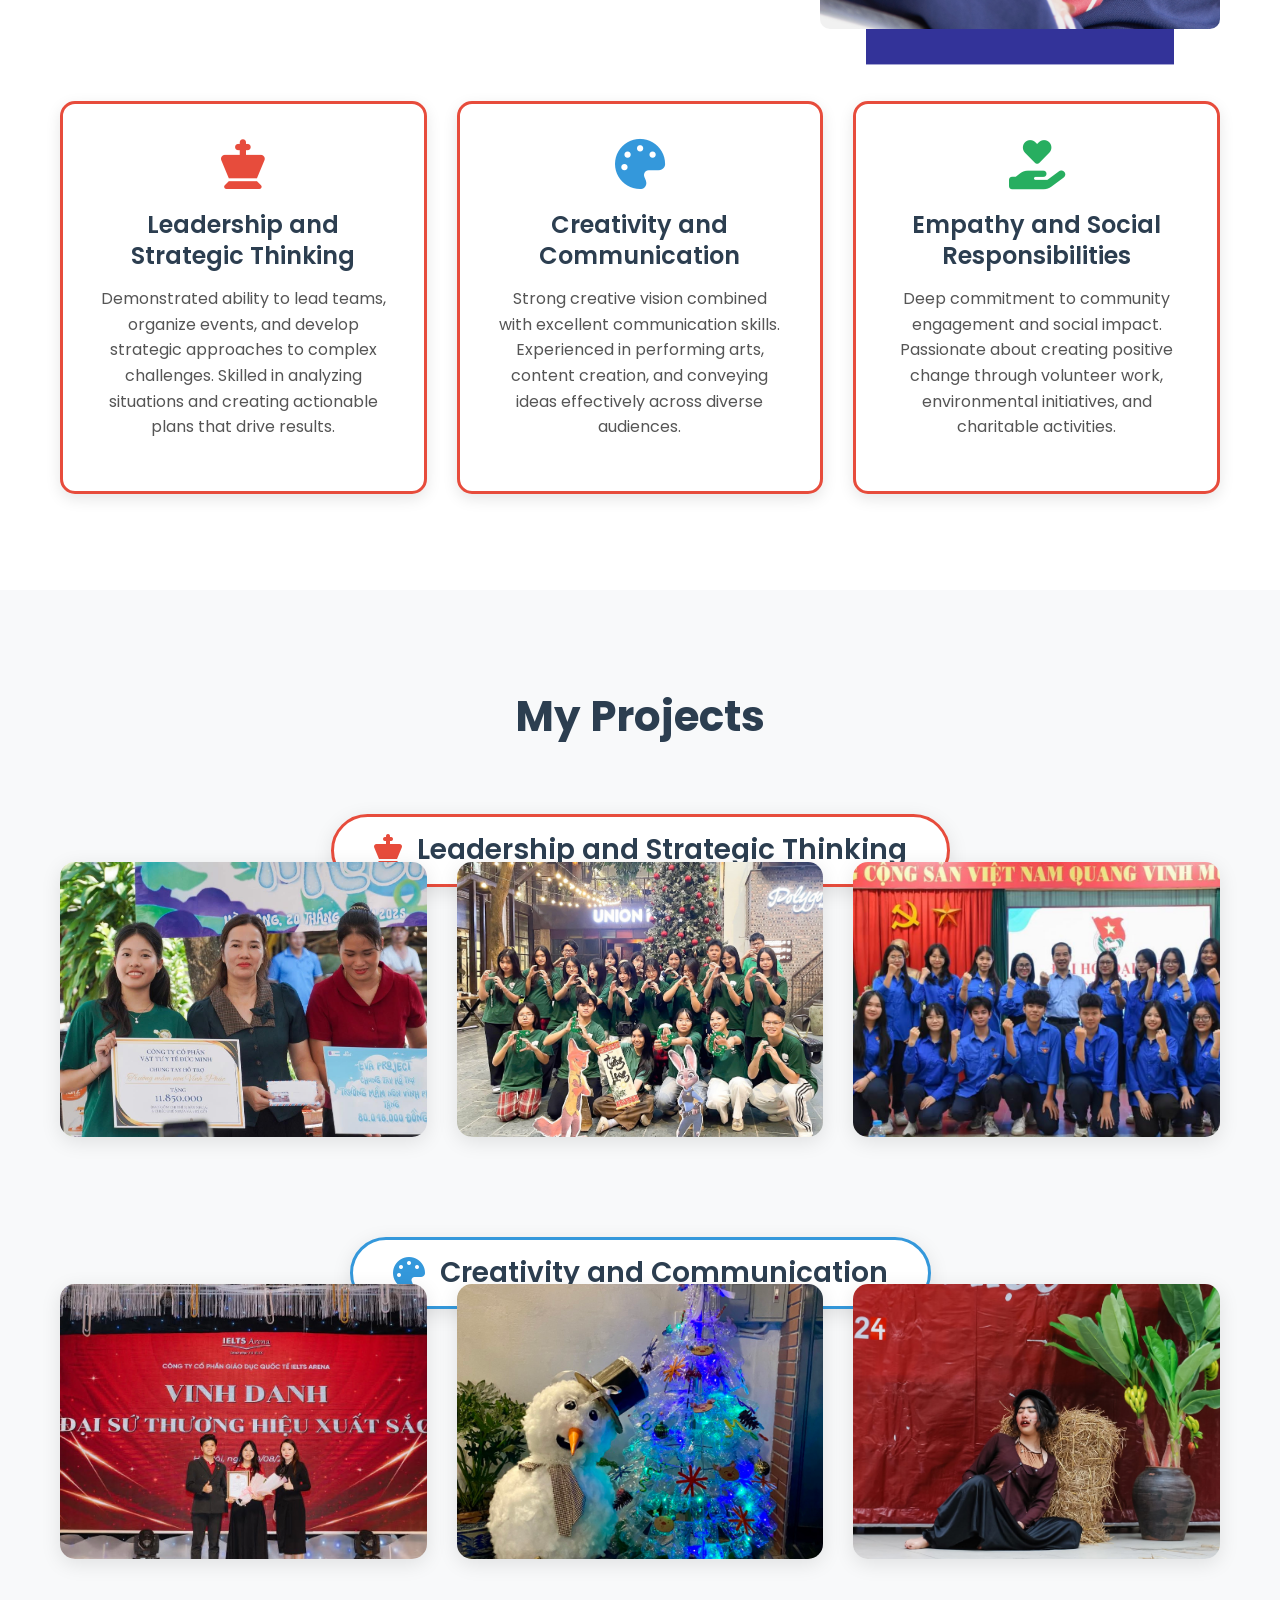
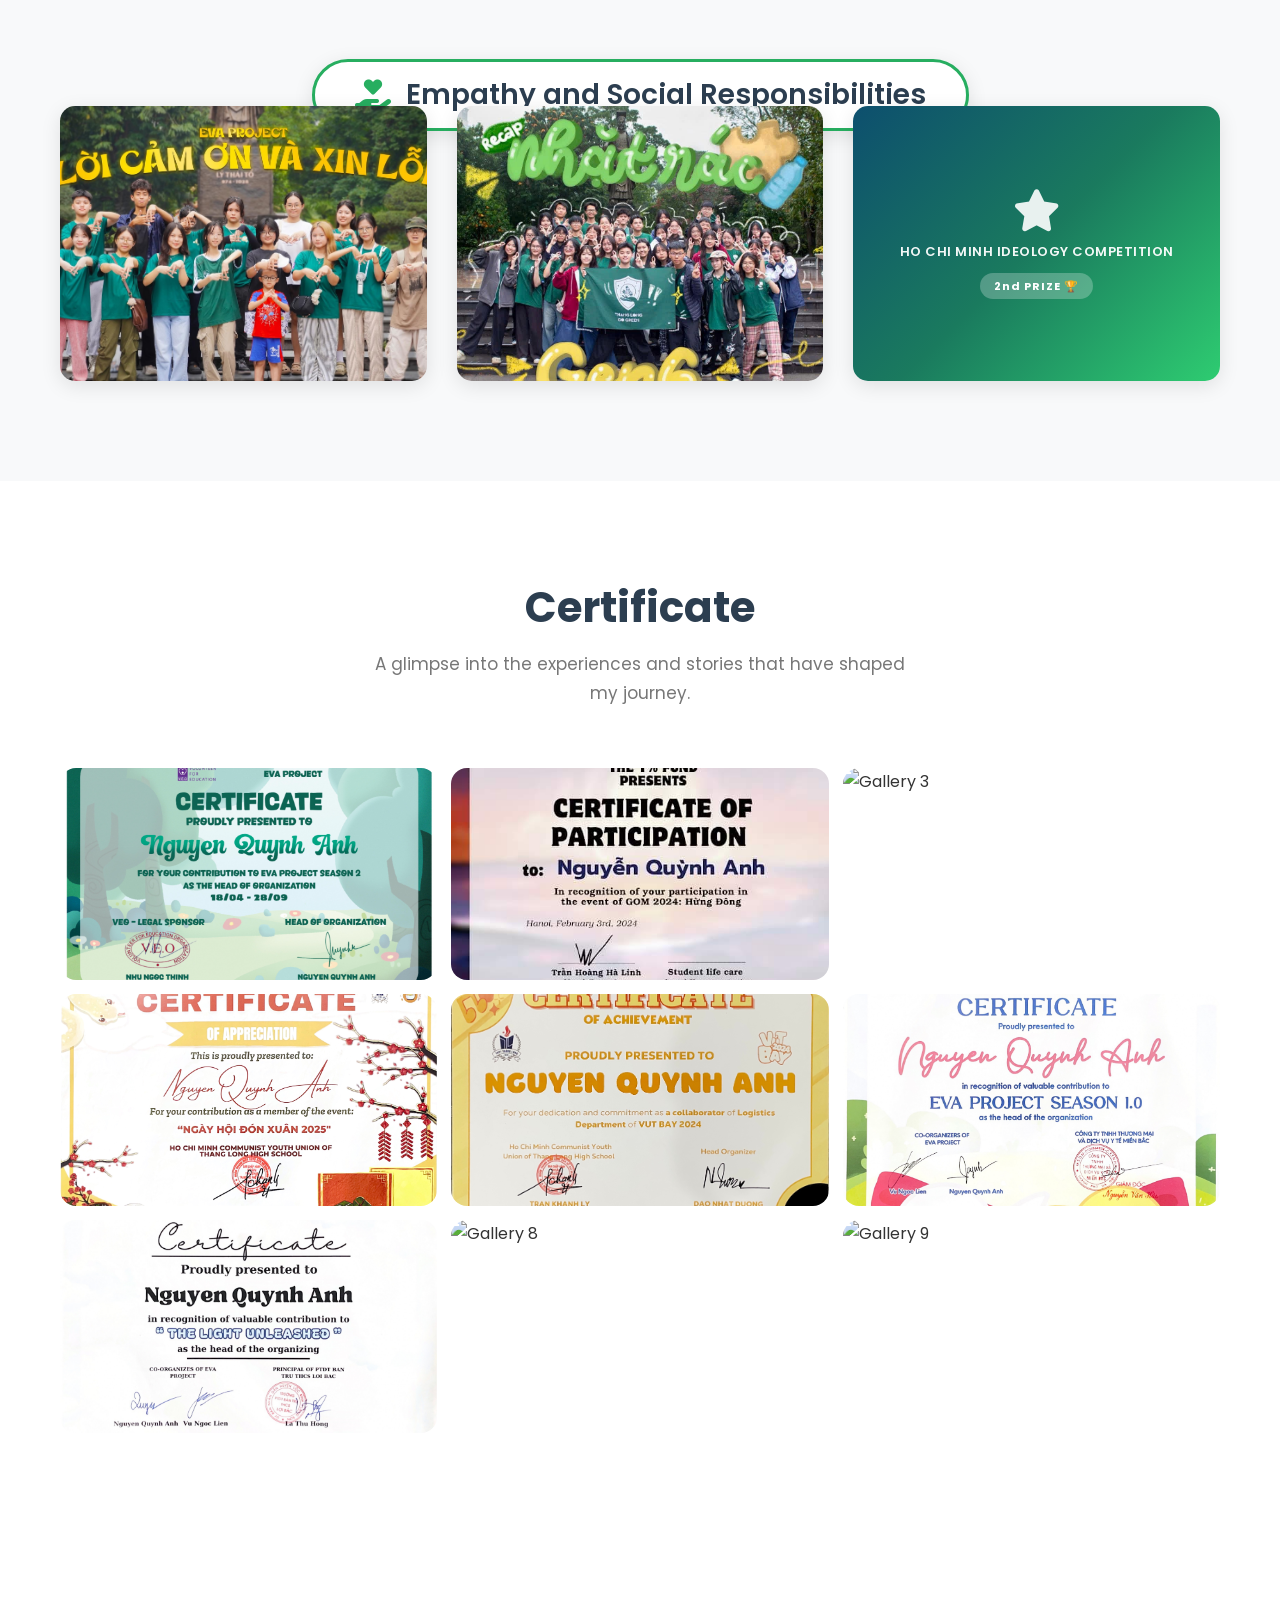
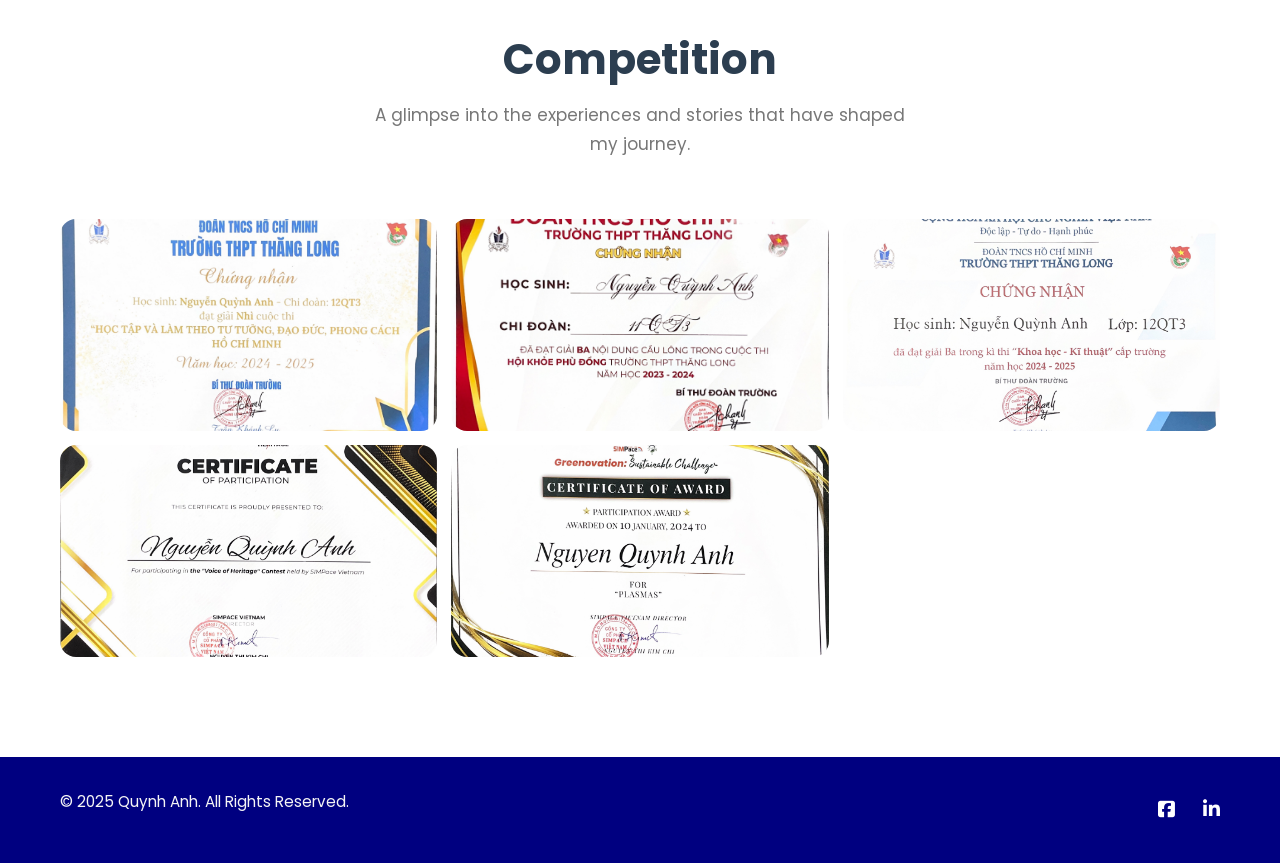
==== commit 29acd2ca: "aaa" ====
--- a/index.html
+++ b/index.html
@@ -922,18 +922,7 @@
 }
 </style>
 
-        <section id="contact" class="contact">
-            <div class="container contact-container">
-                <h2>Get in Touch</h2>
-                <p>Have a project in mind? Let's talk!</p>
-                <form action="#" method="POST" class="contact-form">
-                    <input type="text" name="name" placeholder="Your Name" required>
-                    <input type="email" name="email" placeholder="Your Email" required>
-                    <textarea name="message" rows="6" placeholder="Your Message" required></textarea>
-                    <button type="submit" class="btn btn-primary">Send Message</button>
-                </form>
-            </div>
-        </section>
+       
     </main>
 
     <footer>
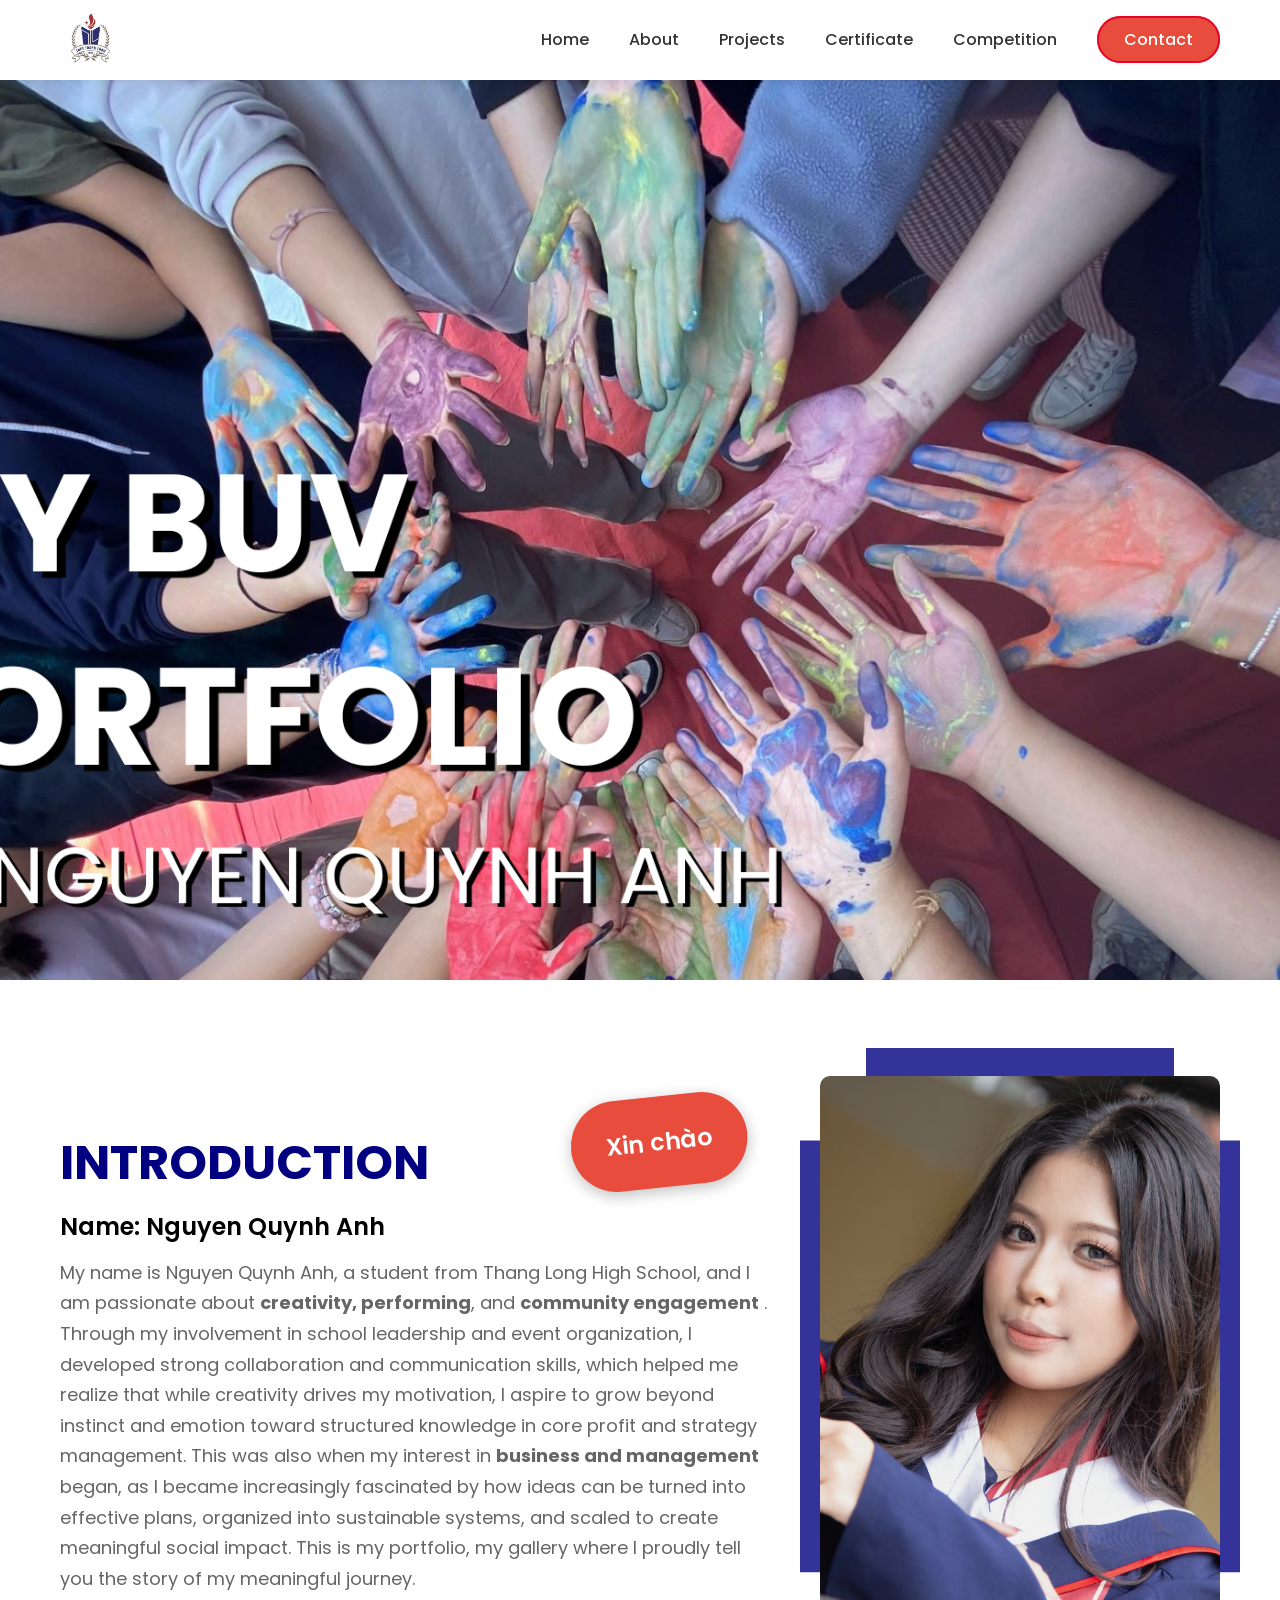
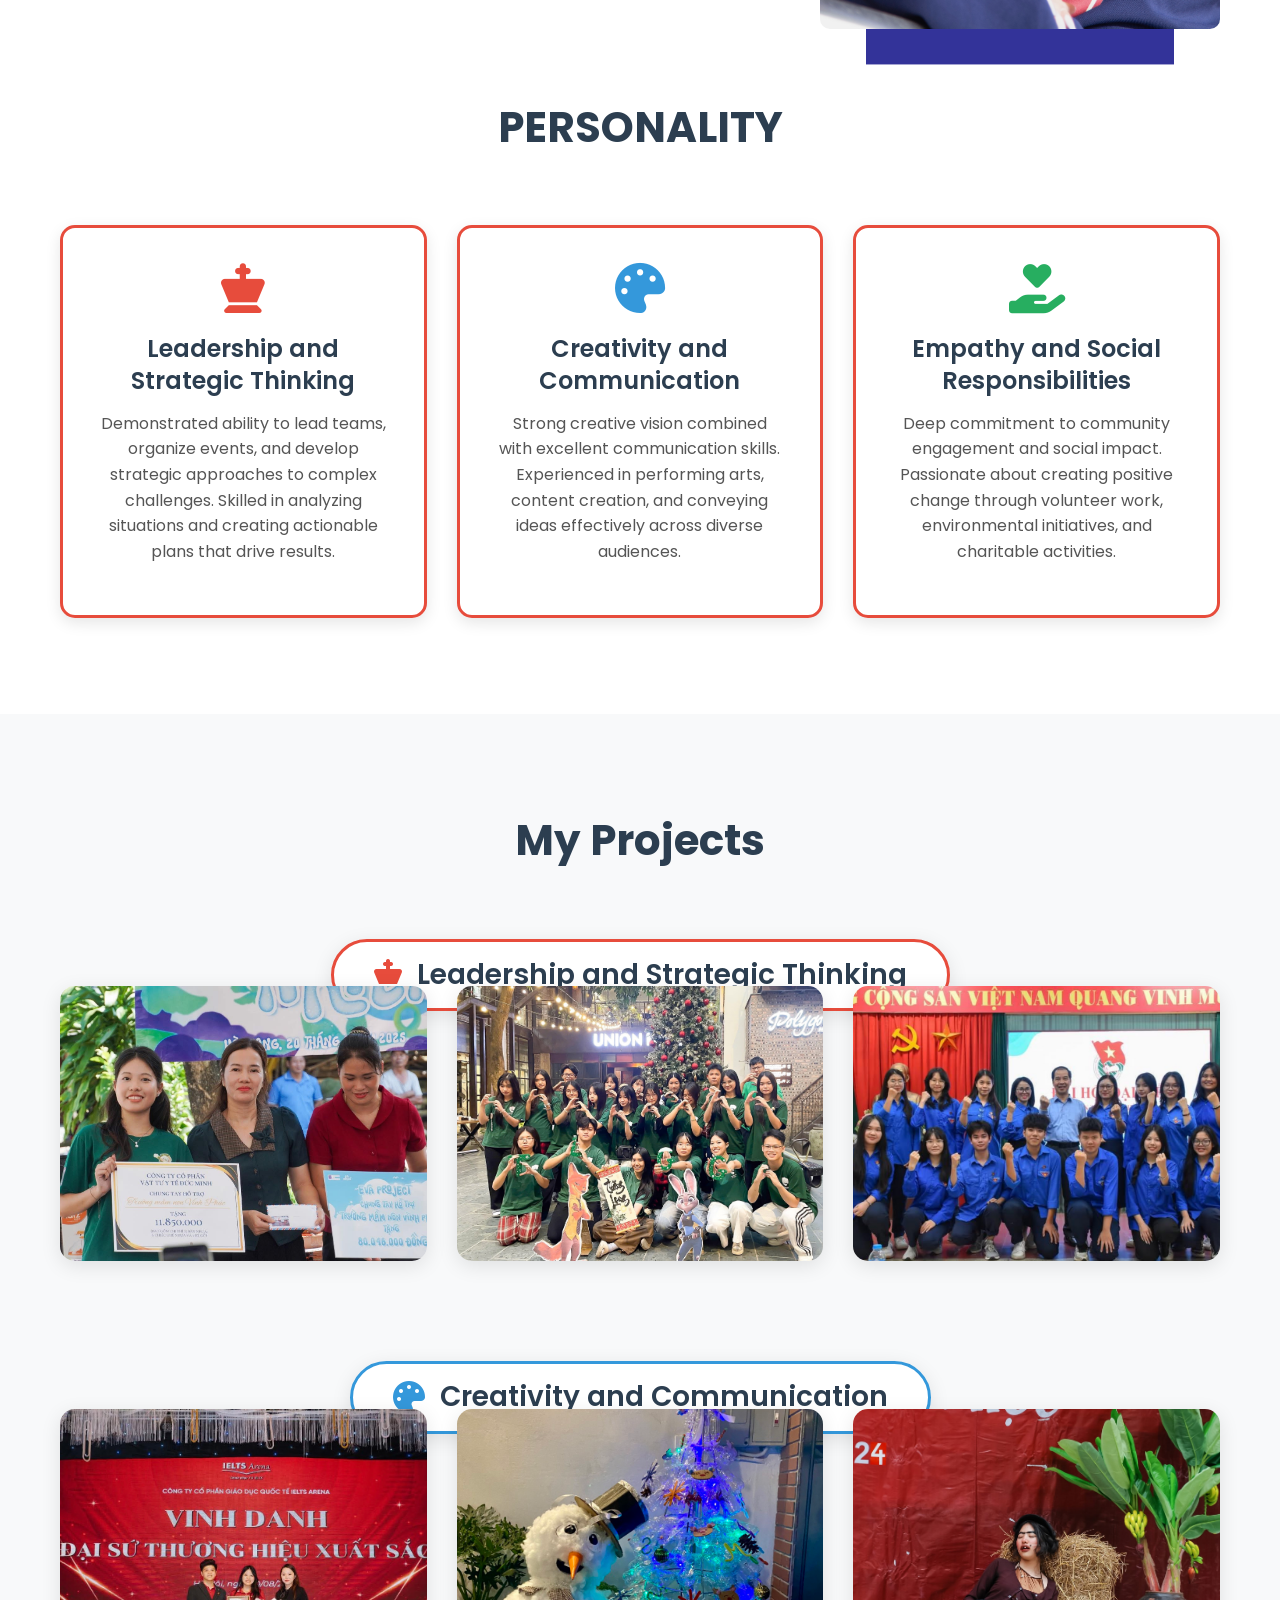
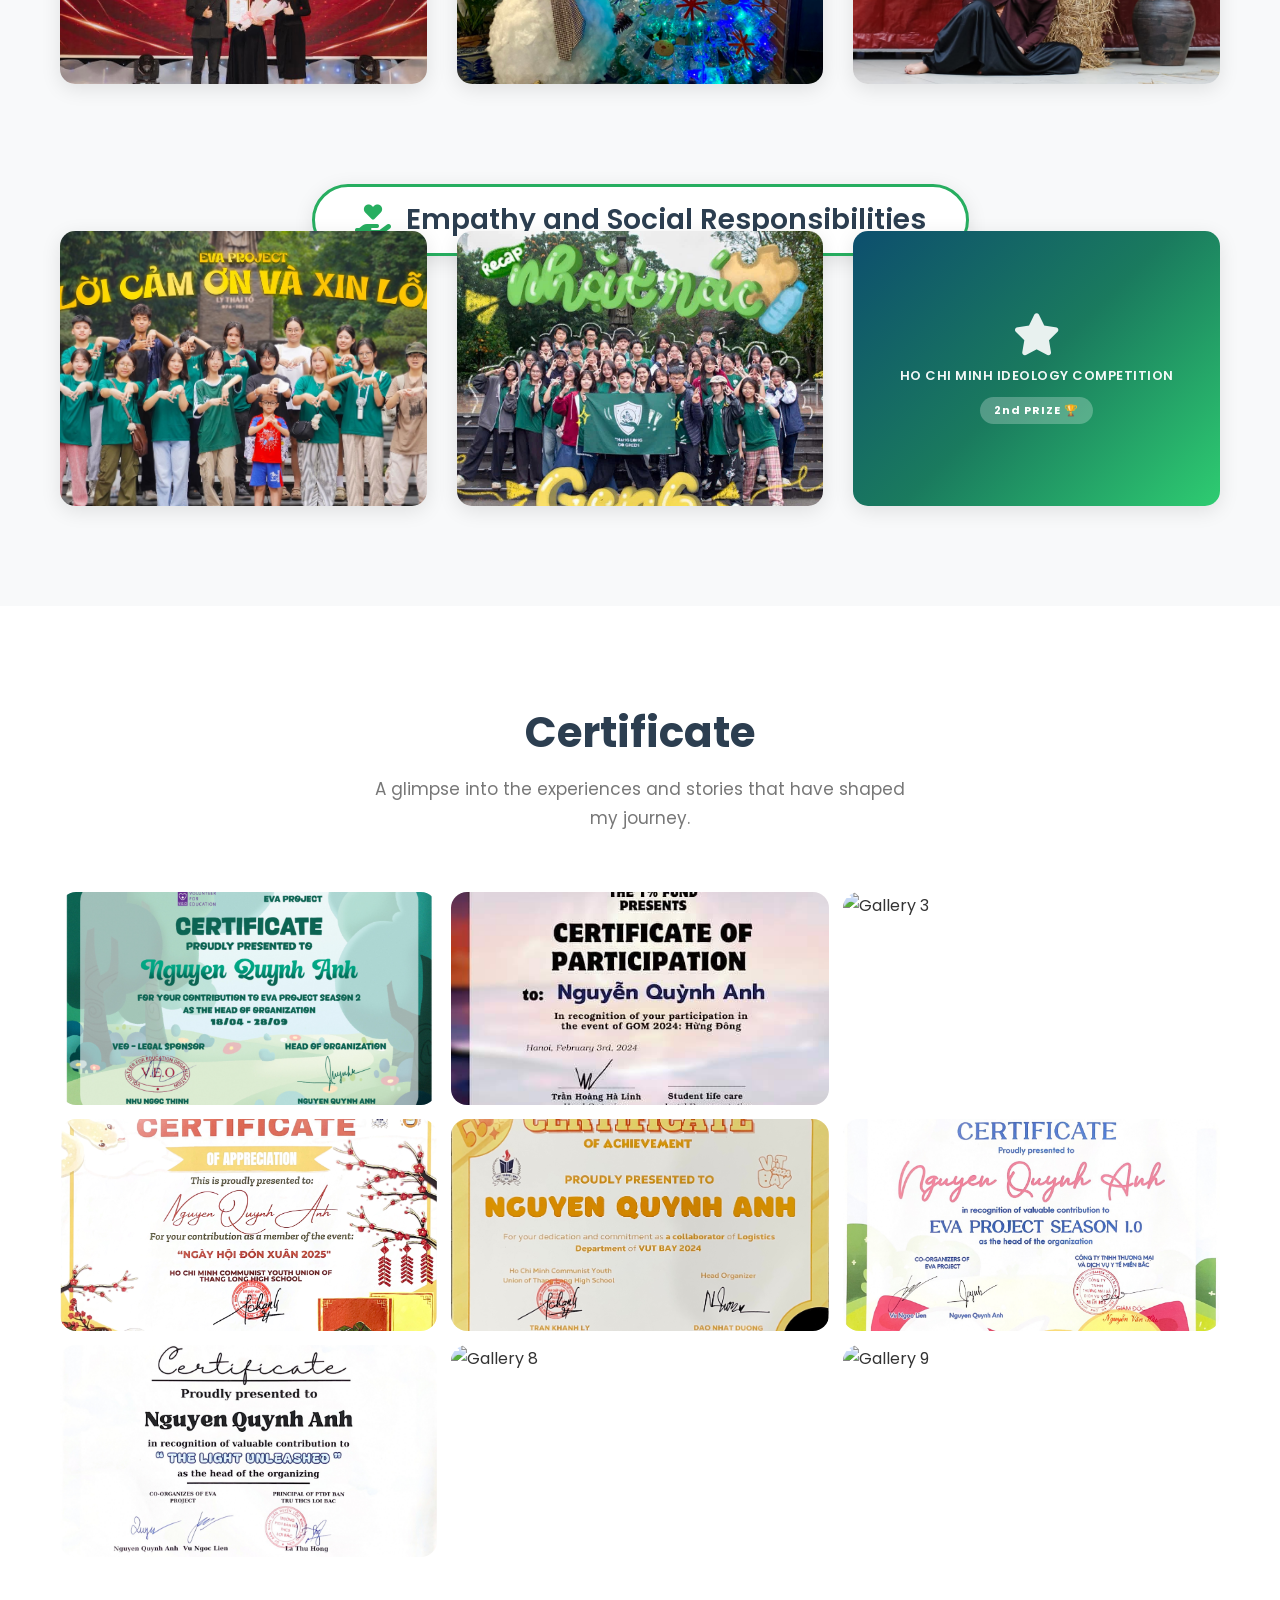
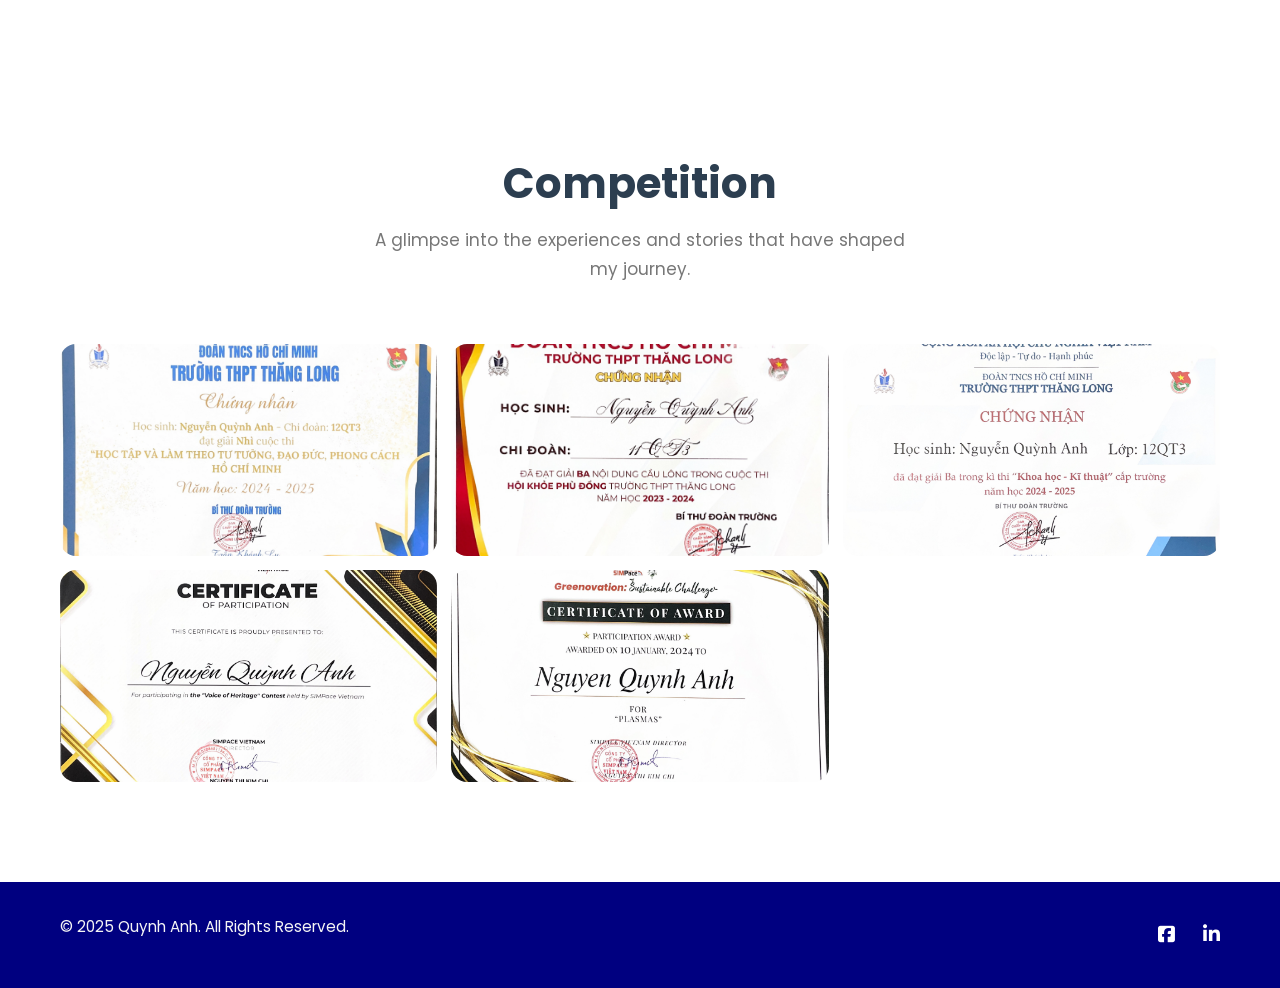
==== commit 9a901102: "aaaa" ====
--- a/index.html
+++ b/index.html
@@ -570,7 +570,10 @@
                 </div>
 
                 <!-- Features Section with Font Awesome Icons -->
+                <h2 class="section-title">PERSONALITY</h2>
+
                 <div class="about-features">
+                    
                     <div class="feature-card">
                         <i class="fas fa-chess-king"></i>
                         <h3>Leadership and Strategic Thinking</h3>
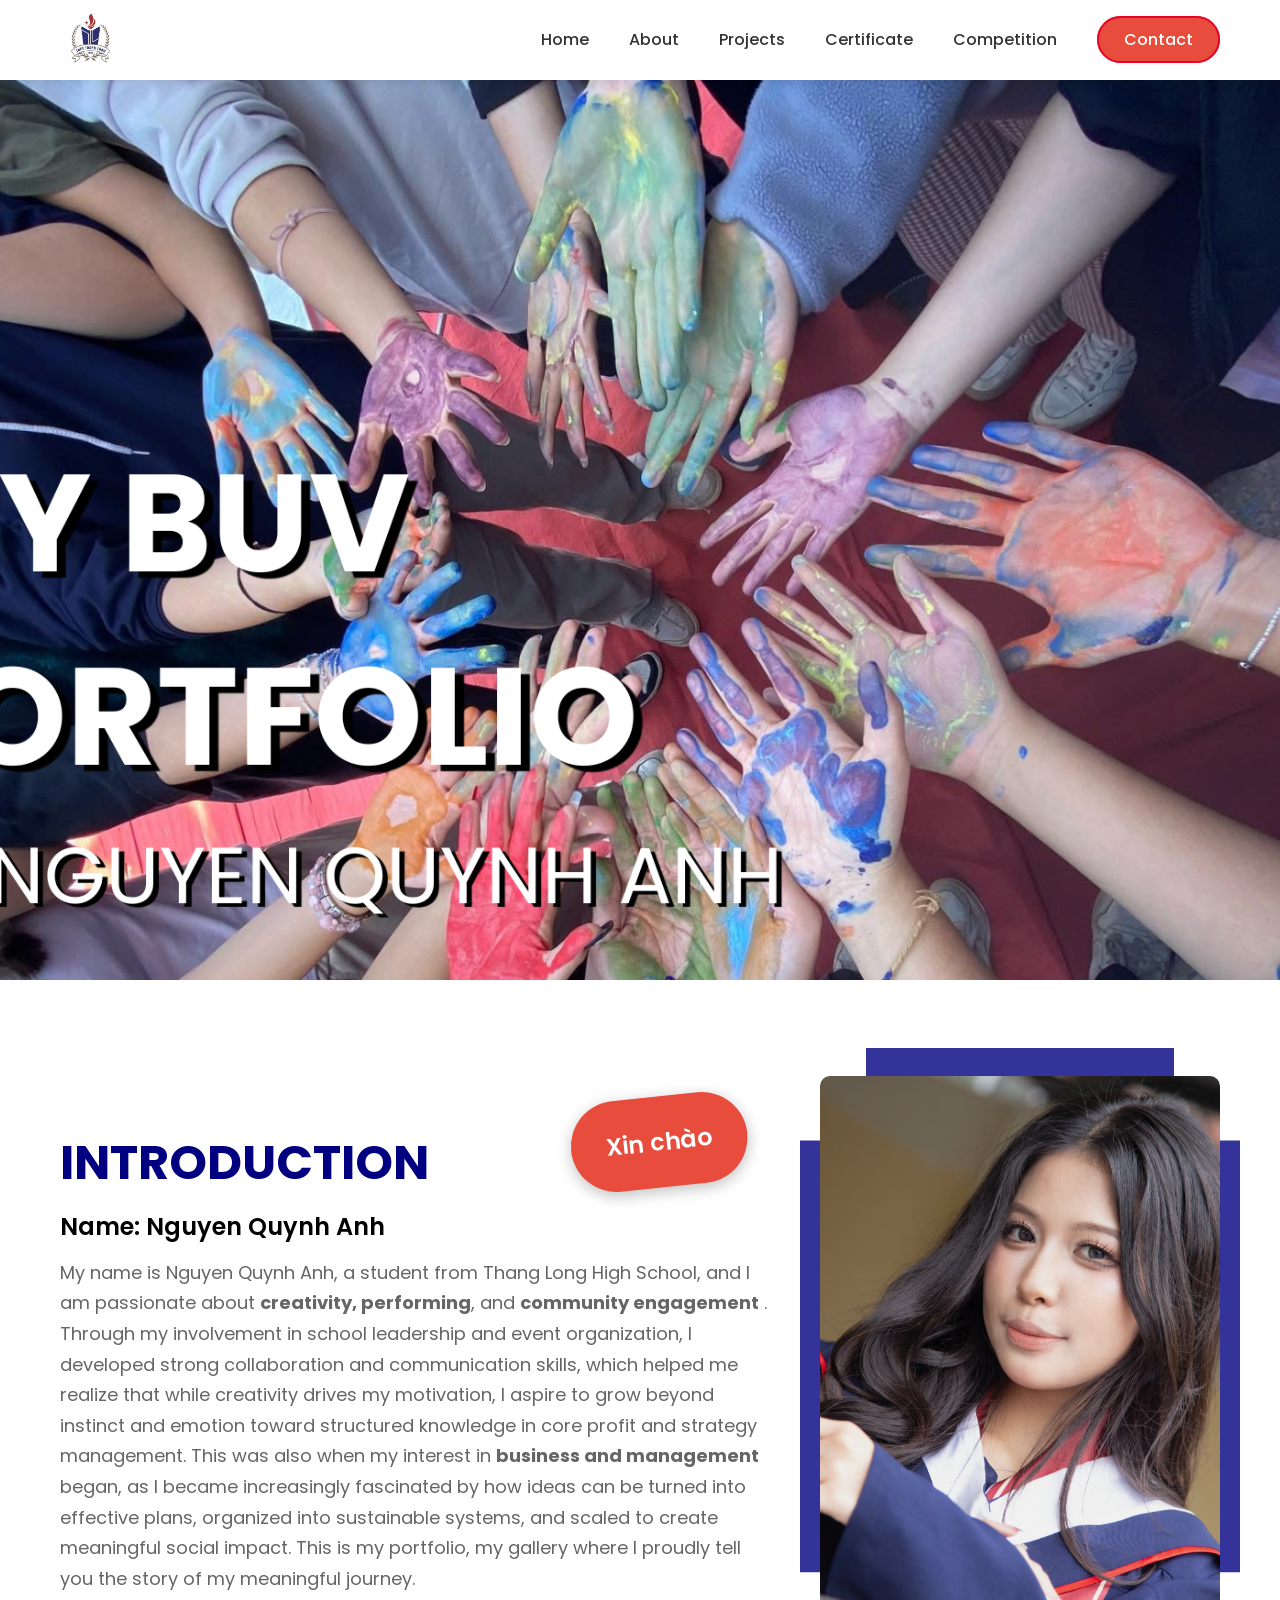
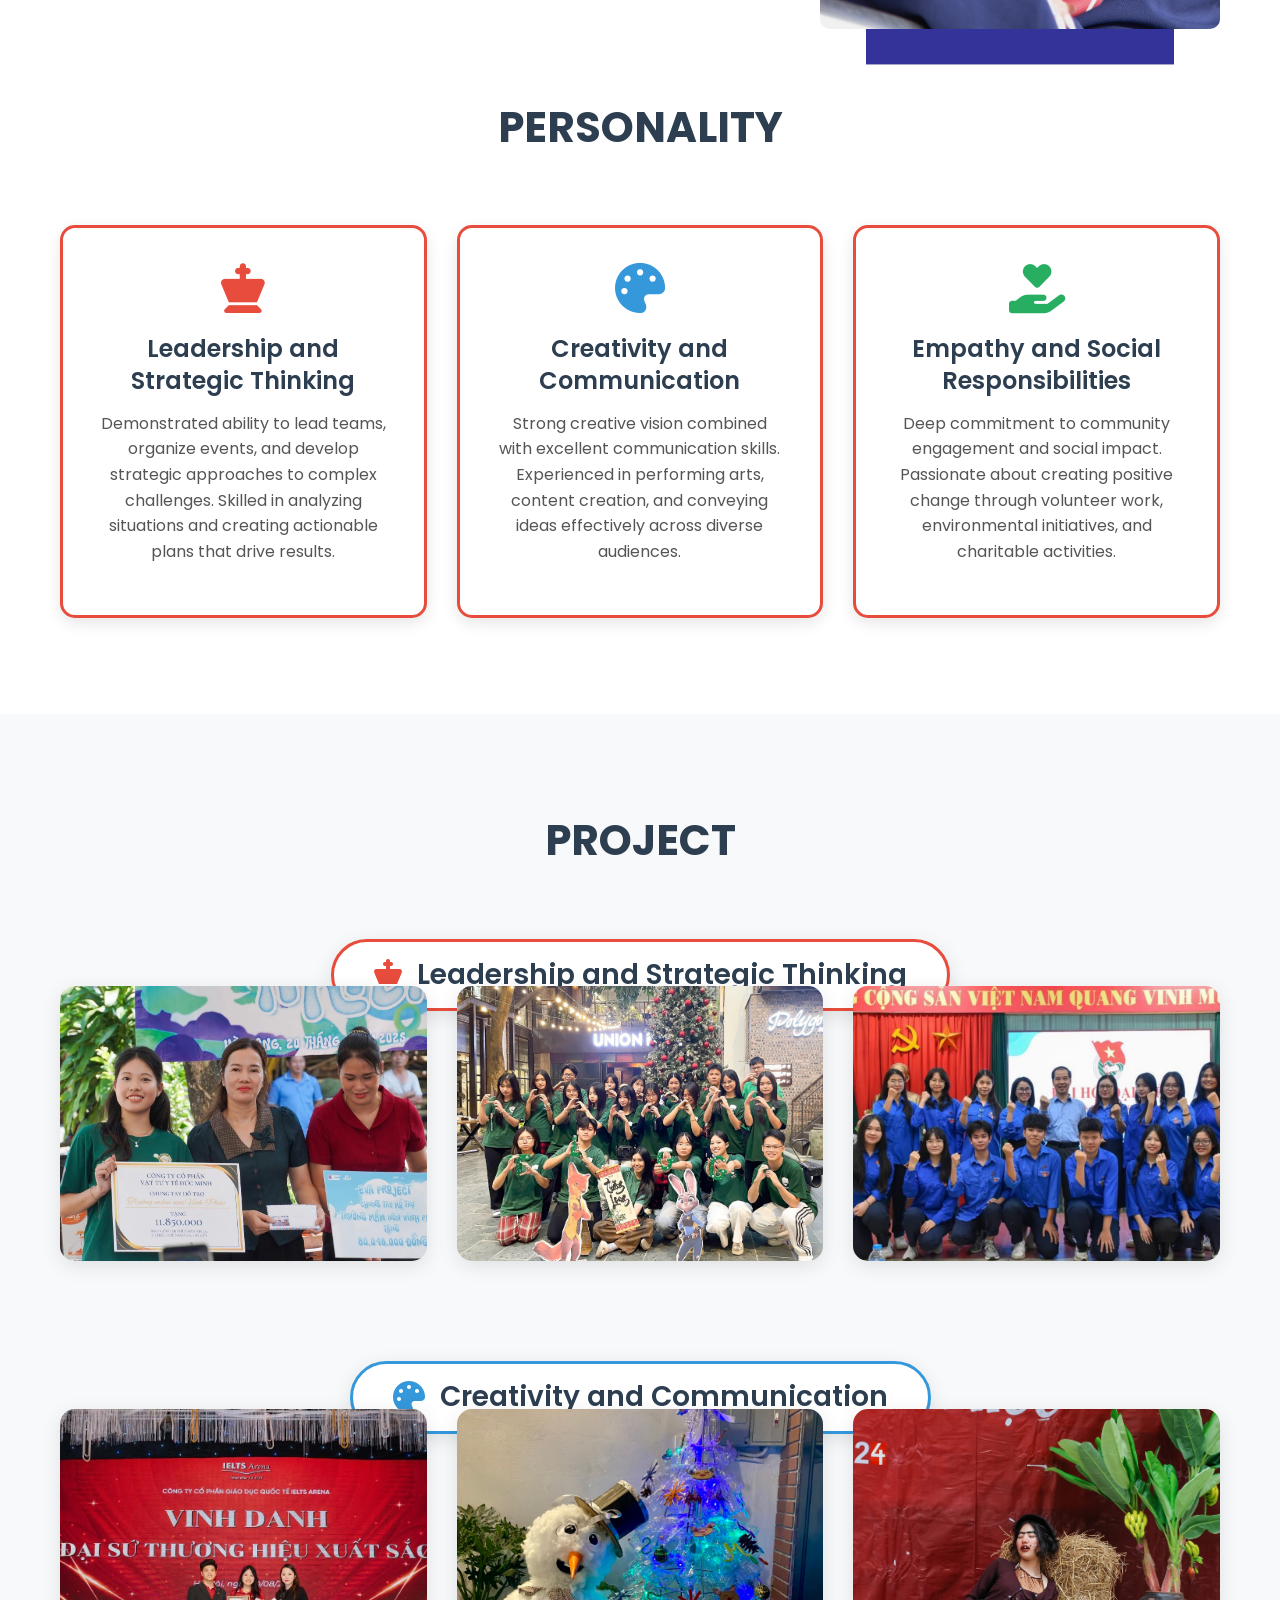
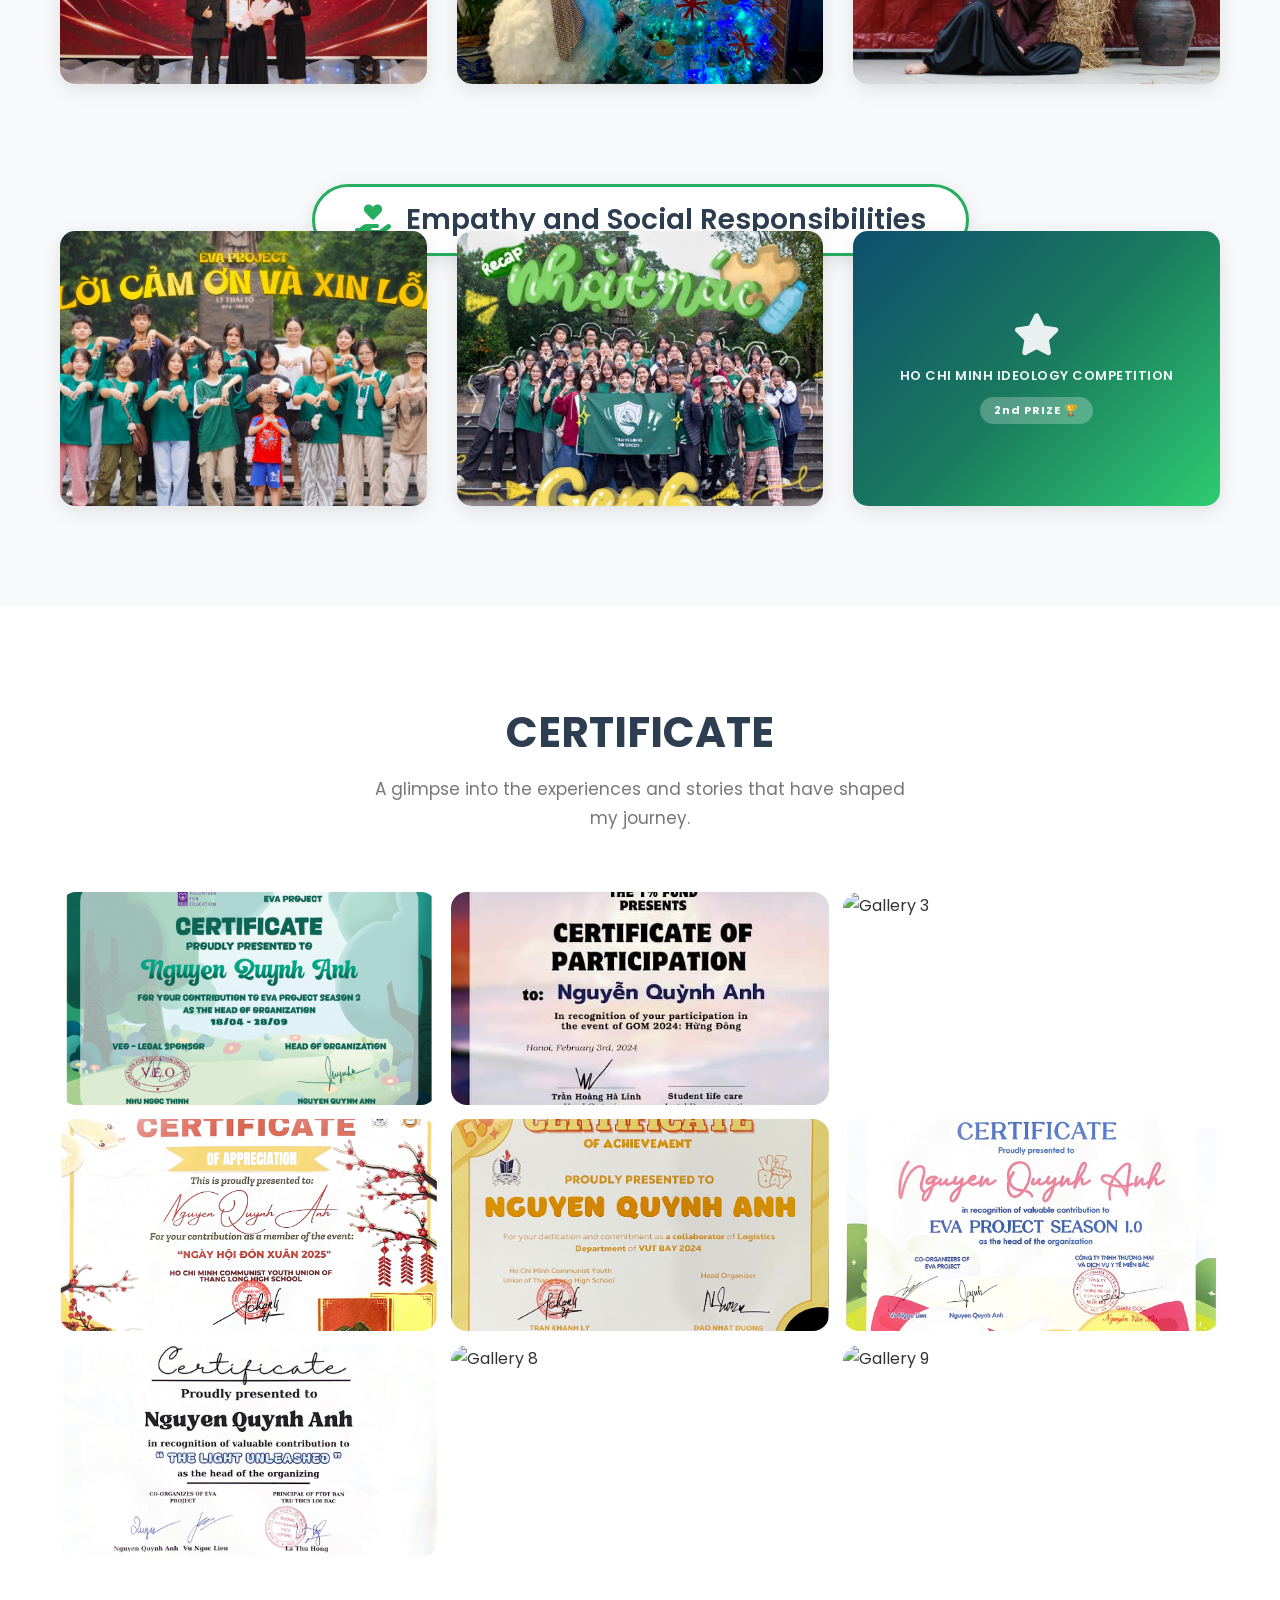
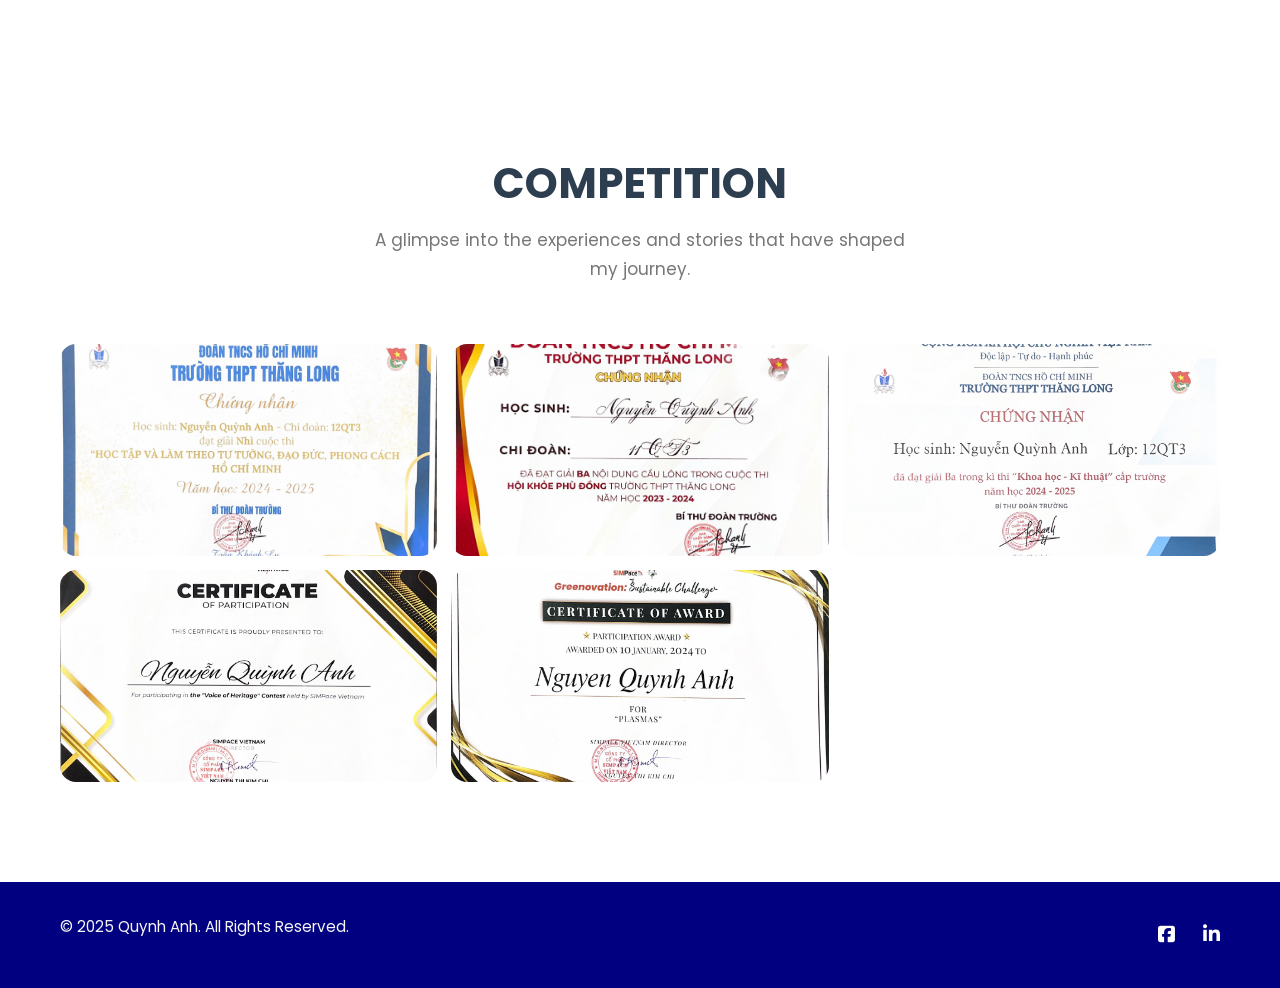
==== commit 36932897: "dsawdadaw" ====
--- a/index.html
+++ b/index.html
@@ -598,7 +598,8 @@
 
         <section id="portfolio" class="portfolio">
             <div class="container">
-                <h2 class="section-title">My Projects</h2>
+                <h2 class="section-title">PROJECT
+                </h2>
         
                 <!-- NHÓM 1: Leadership and Strategic Thinking -->
                 <div class="portfolio-category category-leadership">
@@ -732,7 +733,7 @@
             <div class="container">
 
                 <div class="section-header">
-                  <h2>Certificate  </h2>
+                  <h2>CERTIFICATE  </h2>
                   <p>A glimpse into the experiences and stories that have shaped my journey.</p>
                 </div>
             
@@ -791,7 +792,7 @@
             <div class="container">
 
                 <div class="section-header">
-                  <h2>Competition</h2>
+                  <h2>COMPETITION</h2>
                   <p>A glimpse into the experiences and stories that have shaped my journey.</p>
                 </div>
             
